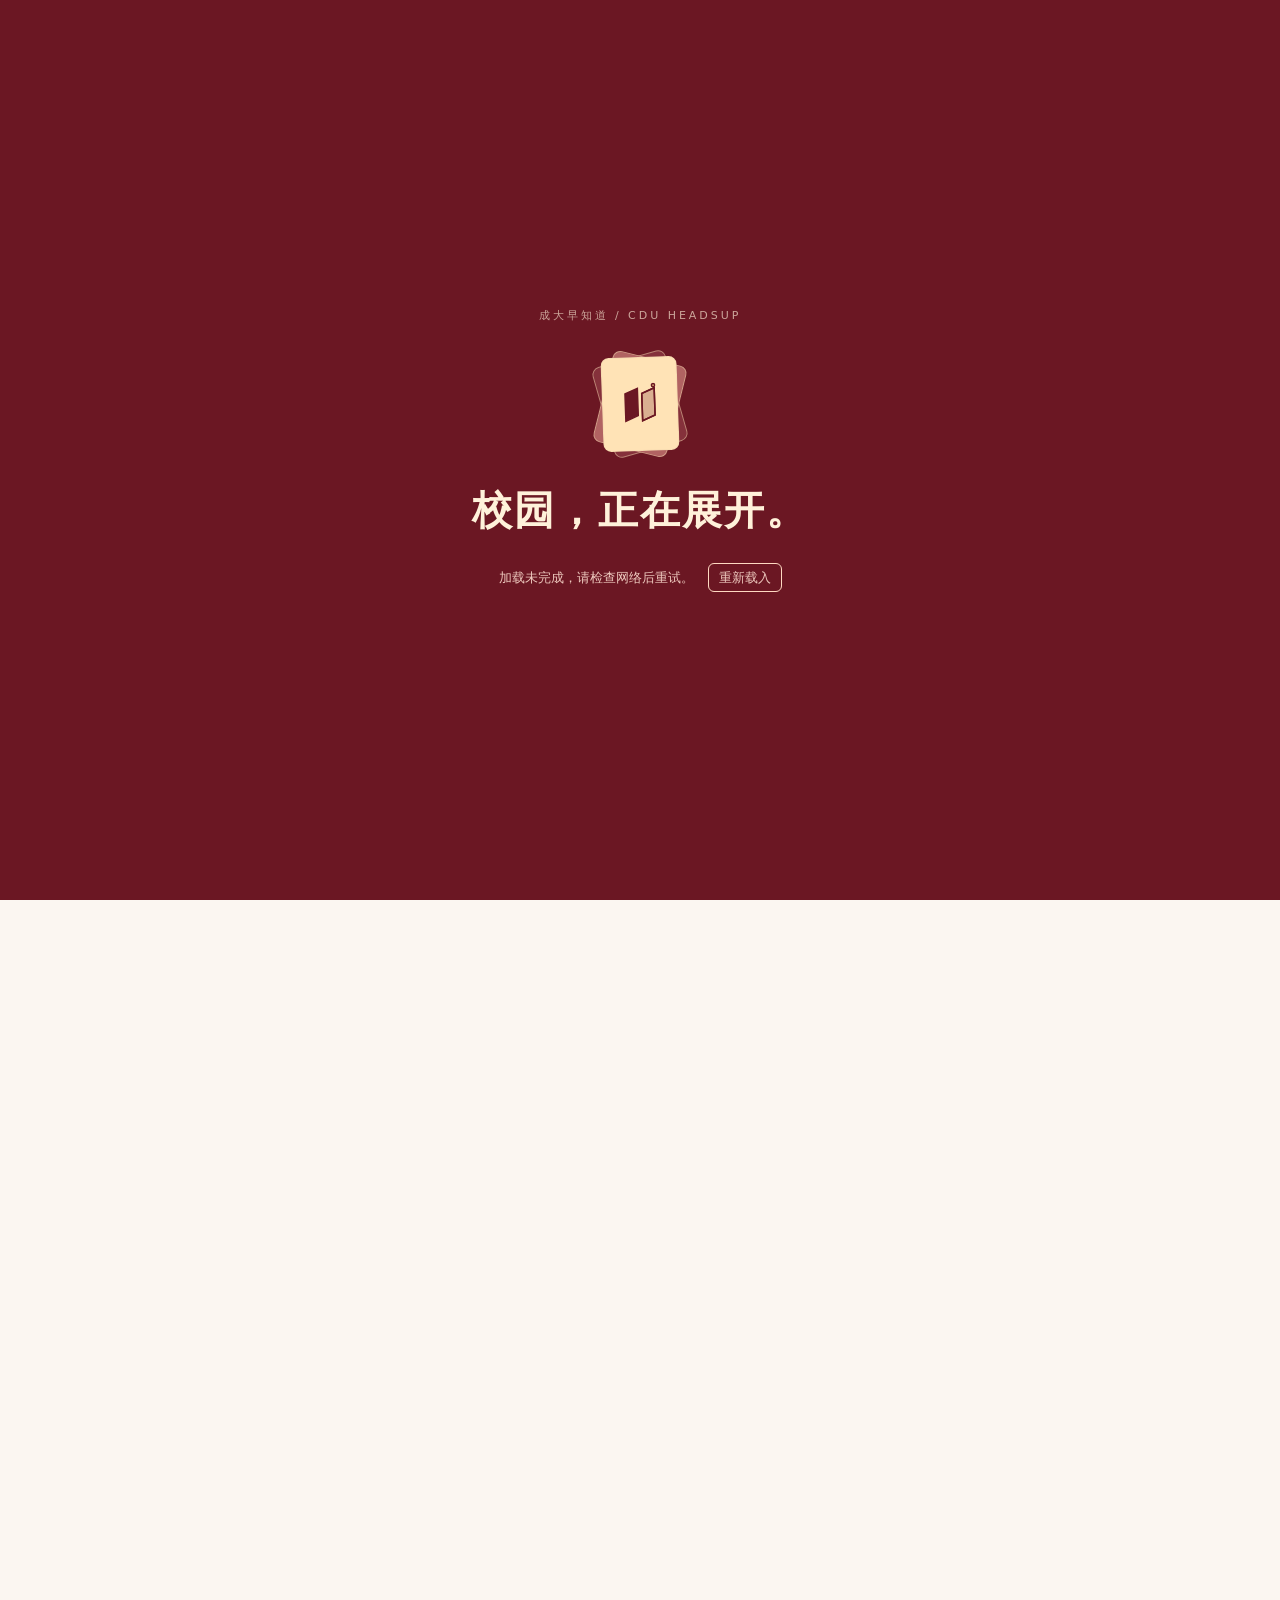
==== index.html @ a1782822 "Publish semantic activity data to official site" ====
<!doctype html>
<html lang="zh-CN"><head><meta charset="utf-8"><meta name="viewport" content="width=device-width,initial-scale=1"><meta name="theme-color" content="#6b1723"><meta name="description" content="成大早知道：查校园活动、看往届变化、找生活指南和常用电话。"><title>成大早知道 · 校园生活与活动指南</title><meta property="og:site_name" content="成大早知道"><meta property="og:title" content="成大早知道 · 校园生活与活动指南"><meta property="og:description" content="活动、日历、生活指南，把校园里的事提前了解。"><meta property="og:type" content="website"><link rel="icon" type="image/png" sizes="64x64" href="assets/favicon-white.png">
 <meta name="cdu-static-revision" content="rev-static-20261028-df2e5ffeb1"><style>
/* 启动与失败状态：数据未就绪时给出可见反馈，不把空白当成“没有内容” */
#boot-status{position:fixed;inset:0;z-index:9999;display:flex;align-items:center;justify-content:center;flex-direction:column;gap:24px;background:#6b1723;color:#fff1da;font:14px/1.5 system-ui,sans-serif;overflow:hidden}
#boot-status[hidden]{display:none}
.is-booting{overflow:hidden}
.is-booting>header,.is-booting>main,.is-booting>footer,.is-booting>.skip{visibility:hidden}
.boot-scene{width:130px;height:110px;position:relative}
.boot-ticket{position:absolute;width:76px;height:94px;left:27px;top:8px;border:1px solid #efd3ab80;border-radius:8px;background:#85313b;transform:rotate(-16deg);animation:boot-float 2s ease-in-out infinite}
.boot-ticket:nth-child(2){transform:rotate(14deg);background:#b16362;animation-delay:-.65s}
.boot-ticket:nth-child(3){transform:rotate(-2deg);background:#ffe3b6;color:#6b1723;display:grid;place-items:center;animation-delay:-1.3s}
.boot-ticket svg{width:42px;height:42px;fill:none;stroke:currentColor;stroke-width:1.4;stroke-linecap:round}
.boot-brand{font:500 11px/1.5 system-ui,sans-serif;letter-spacing:.27em;opacity:.65}
.boot-title{font:600 clamp(26px,5vw,40px)/1.4 Georgia,'Noto Serif SC',serif;letter-spacing:.05em;margin:0}
.boot-message{font-size:13px;color:#edc8bd;min-height:24px;text-align:center;max-width:85vw}
.boot-line{width:94px;height:2px;background:#efc9af30;overflow:hidden}
.boot-line:after{content:'';display:block;width:45%;height:100%;background:#ffe3b6;animation:boot-line 1.3s ease-in-out infinite}
#boot-status.is-leaving{animation:boot-reveal .75s cubic-bezier(.22,1,.36,1) both;pointer-events:none}
body.is-revealing>header,body.is-revealing>main,body.is-revealing>footer{animation:content-reveal .85s cubic-bezier(.22,1,.36,1) both}
#boot-status[data-state=error] .boot-line{display:none}
#boot-status button{margin-left:14px;border:1px solid #ffd9c2;background:transparent;color:inherit;
  border-radius:6px;padding:4px 10px;font:inherit;cursor:pointer}
@keyframes boot-float{50%{translate:0 -8px}}
@keyframes boot-line{from{translate:-110% 0}to{translate:330% 0}}
@keyframes boot-reveal{to{opacity:0}}
@keyframes content-reveal{from{opacity:0;translate:0 12px}to{opacity:1;translate:0 0}}
@media(prefers-reduced-motion:reduce){.boot-ticket,.boot-line:after,body.is-revealing>header,body.is-revealing>main,body.is-revealing>footer{animation:none}#boot-status.is-leaving{animation:none;opacity:0}}
</style><link rel="stylesheet" href="assets/app.css?v=rev-static-20261028-df2e5ffeb1"></head><body class="is-booting"><div id="boot-status" role="status" aria-live="polite"><div class="boot-brand">成大早知道 / CDU HEADSUP</div><div class="boot-scene" aria-hidden="true"><div class="boot-ticket"></div><div class="boot-ticket"></div><div class="boot-ticket"><svg xmlns="http://www.w3.org/2000/svg" viewBox="0 0 40 40"><path d="M6 10 18 5v26L6 36Z" fill="#6b1723"/><path d="m22 10 12-5v26l-12 5Z" fill="#6b1723" fill-opacity=".25"/><path d="m22 10 12-5v26l-12 5Z" stroke="#6b1723" stroke-width="1.5" fill="none"/><circle cx="33" cy="2.5" r="1.5" fill="#dfae76"/></svg></div></div><p class="boot-title">校园，正在展开。</p><div class="boot-line" aria-hidden="true"></div><div class="boot-message">正在准备页面…</div></div><noscript><style>.is-booting{overflow:auto}.is-booting>header,.is-booting>main,.is-booting>footer,.is-booting>.skip{visibility:visible}#boot-status{display:none}</style><p>请启用 JavaScript 以查看校园活动和指南。</p></noscript>
<a href="#results" class="skip">跳到活动结果</a>
<header class="topbar"><div class="shell"><a class="brand" href="#home" aria-label="成大早知道 首页"><svg aria-hidden="true" viewBox="0 0 40 40"><path d="M6 10 18 5v26L6 36Z" fill="#fff0d6"/><path d="m22 10 12-5v26l-12 5Z" fill="#fff0d6" fill-opacity=".25"/><path d="m22 10 12-5v26l-12 5Z" stroke="#fff0d6" stroke-width="1.5" fill="none"/><circle cx="33" cy="2.5" r="1.5" fill="#dfae76"/></svg><span translate="no">成大早知道<small>CDU HEADSUP · 校园生活与活动</small></span></a><nav class="global-nav" aria-label="网站导航"><a href="#home" data-page="home">首页</a><a href="#discover" data-page="query">活动探索</a><a href="#calendar" data-page="calendar">活动日历</a><a href="#guides" data-page="guides">校园指南</a><a href="#about" data-page="about">关于</a></nav></div></header>
<main class="shell"><section id="landing" aria-labelledby="home-title">
  <section class="home-hero">
    <div class="shell hero-layout">
      <div class="hero-copy">
        <h1 id="home-title"><span class="hero-line">在大学里，</span><span class="hero-line">多发现</span><span class="lime-word hero-line">一种可能。</span></h1>
        <div class="hero-actions hero-actions-triple"><a class="home-button" href="#discover">找点想做的事 <svg class="arrow-icon" viewBox="0 0 24 24" fill="none" aria-hidden="true"><path d="M5 19 19 5M5 5h14v14"/></svg></a><a class="home-button" href="#calendar">按月看活动 <svg class="arrow-icon" viewBox="0 0 24 24" fill="none" aria-hidden="true"><rect x="3" y="5" width="18" height="16" rx="2"/><path d="M16 3v4M8 3v4M3 11h18M8 15h2m4 0h2"/></svg></a><a class="home-button" href="#guides">校园指南 <svg class="arrow-icon" viewBox="0 0 24 24" fill="none" aria-hidden="true"><path d="M5 5h6v14H5zM13 5h6v14h-6z"/></svg></a></div>
        <p class="hero-note">比赛、创作、实践。你的大学，不止课表。</p>
      </div>
      <div class="activity-stage" aria-label="精选活动预览">
        <svg class="orbit-art" viewBox="0 0 520 520" fill="none" aria-hidden="true"><circle cx="260" cy="260" r="230"/><ellipse cx="260" cy="260" rx="230" ry="122" transform="rotate(-35 260 260)"/><ellipse cx="260" cy="260" rx="230" ry="122" transform="rotate(35 260 260)"/><path d="M30 260h460M260 30v460"/><circle class="orbit-dot" cx="260" cy="30" r="9"/></svg>
        <div class="stage-word" aria-hidden="true">GO<br>BEYOND.</div>
        <div id="hero-activities" class="hero-activities"></div>
        <div class="stage-controls"><button id="swap-activities" class="swap-activities" type="button">换一批</button><button id="motion-toggle" class="motion-toggle" type="button" aria-pressed="false">暂停动效</button></div><span id="swap-status" class="sr-only" role="status" aria-live="polite"></span>
      </div>
    </div>
  </section>
  <div class="interest-wrap" aria-hidden="true"><div class="interest-band"><div class="interest-track"><div class="interest-group"><span class="interest-unit">去比赛 · 去创作 · 去实践 · 去遇见 ·</span></div><div class="interest-group"><span class="interest-unit">去比赛 · 去创作 · 去实践 · 去遇见 ·</span></div></div></div></div>
  <section class="home-life" aria-labelledby="home-life-title"><div class="shell home-life-grid"><div class="home-life-copy"><p class="home-life-kicker">CAMPUS / GUIDE</p><h2 id="home-life-title">有想做的事，<br><span>也有要办的事。</span></h2><p>从宿舍安全、校园账号到图书借阅，把学生手册里真正用得上的内容拆成简短步骤；电话黄页汇总校级部门和学院咨询号码。</p><a class="home-button" href="#guides">打开校园指南 <span aria-hidden="true">↗</span></a></div><ul class="home-life-cards"><li><a href="#guide/campus-living"><span class="hl-no">01</span><span><strong>宿舍与校园安全</strong><small>入住配置、用电与日常安全</small></span><span class="hl-go" aria-hidden="true">↗</span></a></li><li><a href="#guide/digital-account"><span class="hl-no">02</span><span><strong>激活校园账号</strong><small>统一身份认证与安全登录</small></span><span class="hl-go" aria-hidden="true">↗</span></a></li><li><a href="#guide/library-basics"><span class="hl-no">03</span><span><strong>图书馆怎么用</strong><small>开放时间、入馆和借阅入口</small></span><span class="hl-go" aria-hidden="true">↗</span></a></li><li><a href="#guide/student-affairs"><span class="hl-no">04</span><span><strong>课程与学生事务</strong><small>注册、选课、缓考和成绩问题</small></span><span class="hl-go" aria-hidden="true">↗</span></a></li><li><a href="#services"><span class="hl-no">05</span><span><strong>校园电话黄页</strong><small>校级服务与学院咨询号码</small></span><span class="hl-go" aria-hidden="true">↗</span></a></li></ul></div></section><section class="home-explore shell" aria-labelledby="explore-title">
    <div class="home-section-heading"><h2 id="explore-title">从兴趣，<br>找到入口。</h2><p>挑一个方向，看看校园里发生过什么。</p></div>
    <div class="category-board" id="home-categories"></div>
  </section>
  <section class="home-interlude" aria-label="下一次，换你上场"><div class="shell interlude-layout"><svg class="interlude-star" viewBox="0 0 100 100" aria-hidden="true" fill="none"><path d="M50 4v92M4 50h92M17.5 17.5l65 65m0-65-65 65"/><circle cx="50" cy="50" r="28"/></svg><h2><span>下一次，</span><strong>换你上场。</strong></h2><span class="interlude-rule" aria-hidden="true"></span></div></section>
  <section class="home-picks shell" aria-labelledby="picks-title"><div class="home-section-heading"><h2 id="picks-title">先看这几项。</h2><a href="#discover" class="quiet-link">全部精选 <svg class="arrow-icon" viewBox="0 0 24 24" fill="none" aria-hidden="true"><path d="M5 19 19 5M5 5h14v14"/></svg></a></div><div id="home-picks" class="home-pick-list"></div></section>
  <section class="home-history"><div class="shell history-layout"><div><h2>想参加之前，<br><span>先看看往届。</span></h2><a class="home-button" href="#compare">打开往届对比 <svg class="arrow-icon" viewBox="0 0 24 24" fill="none" aria-hidden="true"><path d="M5 19 19 5M5 5h14v14"/></svg></a></div><div class="history-preview"><div class="history-years"><span>2021</span><svg viewBox="0 0 100 24" fill="none" aria-hidden="true"><path pathLength="1" d="M0 12h96m-10-9 10 9-10 9"/></svg><span>2026</span></div><p>同一个活动，历届通知。<br>时间、条件、作品要求，放在一起看。</p><p class="history-caution">历史供参考，当届安排回到原文确认。</p></div></div></section>
  <section class="home-end shell"><h2>把下一次尝试，<br>放进大学生活。</h2><a class="round-link" href="#discover" aria-label="进入活动查询"><svg viewBox="0 0 48 48" fill="none" aria-hidden="true"><path d="M12 36 36 12M12 12h24v24"/></svg></a></section>
</section>
<section id="query-page" class="query-page" hidden><header class="intro query-heading editorial-heading"><div class="editorial-heading-copy"><p class="editorial-kicker">CDU HEADSUP / DISCOVER</p><h1 id="query-heading-title">活动探索</h1><p class="editorial-deck">从月份、类型和学院开始，找到想参与的事。</p><a href="#about">资料说明 <span aria-hidden="true">↗</span></a></div><div class="page-art art-explore" aria-hidden="true"><i class="art-orbit orbit-one"></i><i class="art-orbit orbit-two"></i><span class="art-backword">GO</span><div class="art-ticket ticket-one"><small>01 / 试试看</small><b>比赛</b></div><div class="art-ticket ticket-two"><small>02 / 去体验</small><b>实践</b></div><div class="art-ticket ticket-three"><small>03 / 来相遇</small><b>社团</b></div><i class="art-dot"></i></div></header>
<nav id="views" class="navigation" aria-label="浏览内容"><a href="#discover" data-view="discover">精选活动</a><a href="#all" data-view="all">全部活动</a><a href="#registration" data-view="registration">当前报名</a><a href="#compare" data-view="compare">往届对比</a></nav>
<div class="workspace explore-workspace">
<section class="explore-controls" aria-label="查找活动"><div class="college-preference"><label for="my-college">我的学院</label><select id="my-college" aria-describedby="college-hint"><option value="any">先看看全部学院</option></select><p id="college-hint"></p></div>
<label class="sr-only" for="query">搜索活动、兴趣或参与要求</label><div class="searchbox"><svg viewBox="0 0 24 24" fill="none" stroke-width="1.8" aria-hidden="true"><circle cx="10.5" cy="10.5" r="6.5"/><path d="m15.5 15.5 5 5"/></svg><input type="search" id="query" name="q" autocomplete="off" placeholder="搜索活动、兴趣或参与要求…"><button type="button" id="clear-query" hidden>清空搜索</button></div>

<div class="explore-filterbar"><details class="quick-filter-panel" id="month-panel"><summary>月份 <span id="month-selection">全年</span></summary><div class="quick-filter-body"><div class="month-heading"><h2>月份</h2><label for="month_basis" class="timing-choice">按<select id="month_basis" aria-label="月份依据" aria-describedby="month-help"><option value="seasonal">往年参与月份</option><option value="event">举办月份</option><option value="deadline">报名 / 提交截止月份</option></select></label></div>
<div id="month-tabs" class="month-tabs" role="group" aria-label="选择月份"></div>
<p id="month-help" class="month-help"></p></div></details><details class="quick-filter-panel" id="type-panel"><summary>活动类型 <span id="type-selection">全部类型</span></summary><div class="quick-filter-body"><div class="type-heading"><h2>活动类型</h2><span>可多选</span></div>
<div id="category-tabs" class="category-tabs" role="group" aria-label="选择活动类型"></div>
</div></details></div><div class="filter-toolbar"><details class="filter-panel" id="filters"><summary>更多筛选</summary><div class="filter-body"><div class="filter-group"><label for="level">级别 / 范围</label><select id="level" name="level"><option value="">全部范围</option></select></div><div class="filter-group"><label for="college">公告相关学院</label><select id="college" name="college"><option value="">全部学院</option></select></div><div class="filter-group"><label for="year">年份</label><select id="year" name="year"><option value="">全部年份</option><option value="2026">2026 年</option><option value="2025">2025 年</option><option value="unknown">年份未明确</option></select></div><div class="filter-group"><label for="phase">时间状态</label><select id="phase" name="phase"><option value="">全部状态</option><option value="today">今日截止</option><option value="before_deadline">所列截止前</option><option value="deadline_passed">截止已过，后续待核实</option><option value="scheduled">通知所列活动期</option><option value="upcoming">活动日期未到</option><option value="past">所列日期已过</option><option value="unknown">时间或版本待核实</option></select><p class="sr-only" id="time-help">按北京时间与通知日期计算，不代表实时开放情况。</p></div><details class="sidebar-note"><summary>标签怎样确定？</summary><p>级别依据标题或已核验通知；全国赛事的校内、省级选拔可同时检索。未明确的标为待核实。</p><p id="college-policy"></p><p id="year-policy"></p><p>活动类型可多选；月份、学院等条件组合筛选，日期不明的记录可选“日期待补”。</p></details></div></details><button class="text-button" type="button" id="reset">清除全部</button></div>

</section>
<section class="results" id="results" aria-labelledby="result-title"><div id="active-tags" class="active-tags" aria-label="已选筛选条件"></div><div class="result-heading"><h2 id="result-title">精选活动</h2><span id="count" class="count" role="status" aria-live="polite"></span></div><p id="view-description" class="sr-only"></p><div id="catalog-list" class="catalog-list"></div></section></div>

</section><section id="calendar-page" class="calendar-page" aria-labelledby="calendar-title" hidden>
 <header class="calendar-heading editorial-heading"><div class="editorial-heading-copy"><p class="editorial-kicker">CDU HEADSUP / CALENDAR</p><h1 id="calendar-title">十月，可以做什么？</h1><p id="calendar-intro">从历年公告，找这个月份值得提前准备的事。</p><button type="button" id="calendar-mode" class="calendar-button">查看具体日期 <span aria-hidden="true">↗</span></button></div><div class="page-art art-calendar" aria-hidden="true"><i class="art-orbit orbit-one"></i><i class="art-orbit orbit-two"></i><span class="art-backword">OCT</span><div class="mini-calendar"><div class="mini-calendar-top"><span>OCTOBER</span><b>10</b></div><div class="mini-calendar-grid"></div></div><i class="art-dot"></i></div></header>
 <div class="calendar-node-controls"><div class="calendar-segments" role="group" aria-label="日期节点"><button type="button" data-calendar-kind="all" aria-pressed="true">全部节点</button><button type="button" data-calendar-kind="deadline" aria-pressed="false">只看截止</button><button type="button" data-calendar-kind="event" aria-pressed="false">只看开始 / 结束</button></div><p id="calendar-kind-help" role="status">同时显示报名截止、作品提交截止和活动起止日。</p></div>
 <details class="calendar-filter-disclosure"><summary id="calendar-filter-label">筛选活动</summary><div class="calendar-filters" aria-label="日历筛选">
  <label class="calendar-field"><span>活动类型</span><select id="calendar-category"><option value="">全部类型</option></select></label>
  <label class="calendar-field"><span>相关学院</span><select id="calendar-college"><option value="">全部学院</option></select></label>
  <label class="calendar-featured"><input type="checkbox" id="calendar-featured">只看精选</label>
 </div></details>
 <div class="calendar-month-heading"><div class="calendar-month-controls"><button type="button" id="calendar-prev" class="calendar-arrow" aria-label="上个月"><svg viewBox="0 0 24 24" aria-hidden="true"><path d="m14 6-6 6 6 6"/></svg></button><h2 id="calendar-month-title" aria-live="polite"></h2><button type="button" id="calendar-next" class="calendar-arrow" aria-label="下个月"><svg viewBox="0 0 24 24" aria-hidden="true"><path d="m10 6 6 6-6 6"/></svg></button></div><div class="calendar-date-tools"><button type="button" id="calendar-today" class="calendar-button">本月</button><label class="calendar-year-label">年份 <select id="calendar-year" aria-label="日历年份"></select></label></div></div>
 <div id="calendar-months" class="calendar-months" role="group" aria-label="选择月份"></div>
 <div class="calendar-summary"><p id="calendar-month-count" role="status"></p><button type="button" id="calendar-show-list" class="calendar-reset" aria-expanded="false">本月清单</button><div class="calendar-legend"><span class="calendar-legend-deadline">报名 / 提交截止</span><span class="calendar-legend-event">活动开始 / 结束</span></div></div>
 <section id="calendar-seasonal" aria-label="历年这个月份的活动"><div id="calendar-seasonal-list" class="calendar-seasonal-list"></div></section>
 <div class="calendar-layout"><div class="calendar-board"><div class="calendar-weekdays" aria-hidden="true"><span>周一</span><span>周二</span><span>周三</span><span>周四</span><span>周五</span><span>周六</span><span>周日</span></div><div id="calendar-grid" class="calendar-grid" role="group" aria-label="日历日期"></div></div>
  <section class="calendar-agenda" aria-labelledby="calendar-agenda-title"><div class="calendar-agenda-heading"><h2 id="calendar-agenda-title">本月安排</h2><button type="button" id="calendar-hide-list" class="calendar-reset">收起</button><button type="button" id="calendar-clear-day" class="calendar-reset" hidden>查看整月</button></div><div id="calendar-agenda" aria-live="polite"></div></section>
 </div>
 <p class="calendar-footnote">日历只使用原文明示的完整日期；公告发布日期不作为活动时间。历史安排不代表今年仍按相同时间举办。</p>
 <a href="?month=unknown#all" class="calendar-undated" id="calendar-undated">查看尚无明确活动日期的通知</a>
</section>
<section class="about-page" id="about" aria-labelledby="about-title" hidden><header class="about-heading editorial-heading"><div class="editorial-heading-copy"><p class="editorial-kicker">CDU HEADSUP / ABOUT</p><h1 id="about-title">从一位新生的<br>好奇开始。</h1><p class="editorial-deck">一点好奇，慢慢长成一份校园生活指南。</p></div><div class="page-art art-about" aria-hidden="true"><i class="art-orbit orbit-one"></i><i class="art-orbit orbit-two"></i><span class="art-backword">CDU</span><div class="about-paper paper-one"><small>FIELD NOTES</small><b>校园<br>片段</b></div><div class="about-paper paper-two"><small>VOL. 01</small><b>从这里<br>开始</b></div><i class="art-dot"></i></div></header><p class="about-lead">把分散的校园活动整理在一起，让下一次尝试更容易被看见。</p><div class="about-sections about-manuscript"><section><h2>这是怎样一个项目？</h2><div class="about-story-body"><p>这是由作者自主整理并开发的校园信息汇总查询项目，目前包含<strong id="about-count">459</strong> 条活动及资料记录、<strong id="about-guide-count">7</strong> 篇校园指南，覆盖2021-2026年的大部分活动、通知、招募、竞赛等。</p></div></section><section><h2>怎么使用？</h2><div class="about-story-body"><p>在“活动探索”中，可以选择学院、时间、类型，筛选后查找活动信息，在详情中可查询详细信息，跳转到学校/学院官网的对应页面。也可查看往届对比，找到不同年份的新变化和共性。</p><p>在“活动日历”中，可以按照日期直观查看每天的活动开展情况，也提供了筛选功能。此板块仍在完善，后续可能会更新展现方式。</p><p>在“校园指南”中，可以查找学习生活相关的教程和方法，解决一些需要经验处理的问题。此板块仍在大量收集内容，尽可能涵盖衣食住行等各个方面。在电话黄页中，提供了学校各个机构的联系方式。</p></div></section><section><h2>资料可信到什么程度？</h2><div class="about-story-body"><p>活动和资料记录全部来源于学校和学院官网，经AI提取内容、信息脱敏、格式处理后展现，后续会覆盖微信公众号等更多权威消息来源。可能会有标注不清和错乱，请务必在提供的学校官网跳转链接中比对查询。</p><p>校园指南文章取材于报考指南、新生手册、学校官方社交媒体、学校群内文档等，来源较为多样。所有内容均经过了细致的人工审核，但会不断细化补充，力求实用和完整。</p></div></section><section><h2>作者的话</h2><div class="about-story-body"><p>这是我第一次尝试以产品经理的视角完成一个项目。我需要思考核心需求、展开产品逻辑、打磨技术细节、规划展示推广。这对初出茅庐又单打独斗的我难度不可谓不小。</p><p>不得不感谢GPT 6.1 Sol，他是承担了网站开发的主力模型。无论是开发体验，设计审美，技术实力，都很令人满意。当然Plus额度还是紧俏，后期引入了deepseek-v4.1-flash-1017做后端开发，Qwen-3.8-flash做数据整理。作为一个对编程一窍不通的人，一些审计和优化的工作基本都由他们互相纠错。</p><p>目前网站整体部署在GitHub Pages，作者正在攒钱买域名和服务器，以后会更加正式。</p><p>感谢所有参与内测的朋友：@Mcdull @Joyce</p><p>在使用体验和信息勘误方面，欢迎联系作者，我们会尽快优化。如有建设性意见，会有对应激励。</p><p>欢迎有想法创意的你参与进来，可以在下方的邮箱联系作者，相信我们可以一起做些有趣的内容。</p><p>最后，祝用得开心，希望对你有所帮助！</p></div></section><span id="coverage" hidden></span></div><section class="connect-section" aria-labelledby="connect-title"><h2 id="connect-title">关注与联系</h2><div class="contact-icons"><a href="https://space.bilibili.com/503844297" target="_blank" rel="noopener noreferrer" aria-label="打开B站主页"><svg viewBox="0 0 24 24" aria-hidden="true"><rect x="3" y="6" width="18" height="15" rx="4"/><path d="m7 2 3 4m7-4-3 4M8 11v4m8-4v4m-7 3h6"/></svg><span>B站</span></a><a href="https://github.com/alexjiang233" target="_blank" rel="noopener noreferrer" aria-label="打开GitHub主页"><svg viewBox="0 0 24 24" aria-hidden="true"><path d="M9 21v-4c-4 1-4-2-5-2m11 6v-4c0-1-.3-1.7-1-2 3-.4 5-1.6 5-5 0-1-.4-2-1-2.7.2-.8.2-2-.3-2.8-1.6 0-3 1-3 1a12 12 0 0 0-5.4 0s-1.4-1-3-1C5.8 5.3 5.8 6.5 6 7.3 5.4 8 5 9 5 10c0 3.4 2 4.6 5 5-.7.3-1 1-1 2"/></svg><span>GitHub</span></a><button type="button" data-copy="撞上树桩的猪-杂谈随笔" data-copy-label="公众号名称" aria-label="复制公众号名称：撞上树桩的猪-杂谈随笔" title="复制公众号名称"><svg viewBox="0 0 24 24" aria-hidden="true"><path d="M13 15c-1 .6-2.3 1-3.7 1L5 18l.8-3.5C3.5 13.2 2 11.4 2 9c0-3.3 3.6-6 8-6s8 2.7 8 6"/><path d="M22 14c0 2-1 3.5-2.7 4.4L20 21l-3.5-1.3H16c-3.3 0-6-2.5-6-5.7s2.7-5 6-5 6 2.2 6 5Z"/><path d="M7 8h.01M12 8h.01M14 13h.01M18 13h.01"/></svg><span>公众号</span></button><button type="button" data-copy="2906725610@qq.com" data-copy-label="邮箱地址" aria-label="复制邮箱地址：2906725610@qq.com" title="复制邮箱地址"><svg viewBox="0 0 24 24" aria-hidden="true"><rect x="2" y="4" width="20" height="16" rx="3"/><path d="m3 6 9 7 9-7"/></svg><span>反馈 / 加入我们</span></button></div><p class="contact-address">公众号：撞上树桩的猪-杂谈随笔 <span>·</span> 邮箱：<button class="address-copy" type="button" data-copy="2906725610@qq.com" data-copy-label="邮箱地址" aria-label="复制邮箱 2906725610@qq.com">2906725610@qq.com</button></p><p id="copy-status" class="copy-status" role="status" aria-live="polite"></p></section><a class="about-updates-link" href="assets/updates.html"><span class="updates-link-mark" aria-hidden="true"><i></i><i></i><i></i></span><span class="updates-link-copy"><small>RELEASE NOTES</small><strong>更新日志</strong><span>从第一版开始，每一步都记在这里。</span></span><span class="updates-link-meta">v8.0.2</span></a><div class="about-actions"><a class="home-button" href="#discover">开始查活动 <svg class="arrow-icon" viewBox="0 0 24 24" fill="none" aria-hidden="true"><path d="M5 19 19 5M5 5h14v14"/></svg></a><a class="quiet-link" href="https://github.com/alexjiang233/cdu-headsup" target="_blank" rel="noopener noreferrer">项目仓库 <svg class="arrow-icon" viewBox="0 0 24 24" fill="none" aria-hidden="true"><path d="M5 19 19 5M5 5h14v14"/></svg></a></div></section>
<section id="guides-page" class="life-page" aria-labelledby="guides-heading" hidden>
 <header class="editorial-heading guide-heading">
  <div class="editorial-heading-copy">
   <p class="editorial-kicker">CDU HEADSUP / GUIDE</p>
   <h1 id="guides-heading">校园指南</h1>
   <p class="editorial-deck">上网、跑步、选课、借书。遇到校园里的小问题，来这里找步骤。</p>
  </div>
  <div class="page-art art-guide" aria-hidden="true">
   <i class="art-orbit orbit-one"></i><i class="art-orbit orbit-two"></i>
   <span class="art-backword">HOW</span>
   <div class="guide-art-card card-net"><small>01 / 上网</small><b>连上</b></div>
   <div class="guide-art-card card-run"><small>02 / 运动</small><b>跑起来</b></div>
   <div class="guide-art-card card-club"><small>03 / 社团</small><b>加入</b></div>
   <i class="art-dot"></i>
  </div>
 </header>
 <nav class="life-switch" aria-label="校园指南栏目"><a href="#guides" data-life-tab="guides">操作指南</a><a href="#services" data-life-tab="services">校园查询 · 电话黄页</a></nav>
 <div id="guide-index">
  <h2 class="life-subhead">从第一步开始</h2>
  <p class="life-sublead">从上网、校园跑到选课与借书，找到入口，照着步骤办。</p>
  <div class="life-toolbar"><div id="guide-filters" class="life-chips" role="group" aria-label="指南类别"></div><label class="life-search"><span class="sr-only">搜索校园指南</span><input id="guide-search" type="search" placeholder="想解决什么问题？" autocomplete="off"><span aria-hidden="true">↗</span></label></div>
  <p id="guide-count" class="life-count" role="status" aria-live="polite"></p><div id="guide-grid" class="guide-grid"></div>
  <div class="life-note"><span aria-hidden="true">↳</span><p>先把手边的资料变成好用的步骤。教程来自已收集的操作说明；账号规则、跑步要求与系统界面，请结合当前学校通知使用。</p></div>
 </div>
 <article id="guide-article" hidden></article>
<section id="services-page" class="life-subpage" aria-labelledby="services-heading" hidden>
 <h2 id="services-heading" class="life-subhead">校园电话黄页</h2>
 <p class="life-sublead">按学校部门、学院和校外服务分类。点号码拨打，复制备用。</p>
 <div class="life-toolbar"><div id="service-filters" class="life-chips" role="group" aria-label="电话与校园服务类别"></div><label class="life-search"><span class="sr-only">搜索电话或校园服务</span><input id="service-search" type="search" placeholder="搜学院、宿舍、网络、资助…" autocomplete="off"><span aria-hidden="true">↗</span></label></div>
 <p id="service-count" class="life-count" role="status" aria-live="polite"></p><div id="service-grid" class="service-grid"></div>
 <p id="life-copy-status" class="sr-only" role="status" aria-live="polite"></p>
</section>
</section>

</main><footer class="footer"><div class="shell"><span>特别提醒：本网站不对消息真实性和准确性负责，请仔细核查，这是大学生应有的能力和素养。</span><span class="footer-versions"><span id="checked-date">数据库版本：2026.10.28</span><span class="site-version">网站版本：v8.0.2</span></span></div></footer>





<script src="assets/api.js?v=rev-static-20261028-df2e5ffeb1"></script>
<script>
(function(){
  var status=document.getElementById('boot-status');
  var content=Array.from(document.querySelectorAll('body>header,body>main,body>footer'));
  content.forEach(function(node){node.inert=true});
  function say(text,state){
    if(!status)return;
    status.hidden=false;status.dataset.state=state||'loading';
    var message=status.querySelector('.boot-message');message.replaceChildren(document.createTextNode(text));
    if(state==='error'){
      var retry=document.createElement('button');retry.type='button';retry.textContent='重新载入';
      retry.addEventListener('click',function(){location.reload()});
      message.append(retry);
    }
  }
  say('正在载入校园活动数据…');
  var slow=setTimeout(function(){say('网络有点慢，仍在加载…')},10000);
  Promise.resolve().then(function(){if(!window.CduApi)throw new Error('页面脚本未能下载');return window.CduApi.boot()}).then(function(){
    return window.CduApi.loadScripts(["assets/core.js?v=rev-static-20261028-df2e5ffeb1", "assets/calendar-core.js?v=rev-static-20261028-df2e5ffeb1", "assets/page.js?v=rev-static-20261028-df2e5ffeb1", "assets/catalog-ui.js?v=rev-static-20261028-df2e5ffeb1", "assets/calendar-ui.js?v=rev-static-20261028-df2e5ffeb1", "assets/life.js?v=rev-static-20261028-df2e5ffeb1", "assets/explore.js?v=rev-static-20261028-df2e5ffeb1"]);
  }).then(function(){
    return window.CduInitialViewReady;
  }).then(function(){
    clearTimeout(slow);
    requestAnimationFrame(function(){requestAnimationFrame(function(){
      document.body.classList.remove('is-booting');document.body.classList.add('is-revealing');content.forEach(function(node){node.inert=false});
      setTimeout(function(){document.body.classList.remove('is-revealing')},900);
      if(status){status.classList.add('is-leaving');setTimeout(function(){status.hidden=true},matchMedia('(prefers-reduced-motion:reduce)').matches?0:750)}
    })});
  }).catch(function(error){
    clearTimeout(slow);
    console.error(error);
    say('加载未完成，请检查网络后重试。','error');
  });
})();
</script>
</body></html>
---- assets/app.css ----
@layer baseline {

:root{--ink:#4a101b;--muted:#79585b;--paper:#f3f6f2;--surface:#fff;--green:#8d2430;--line:#dce5dc;--wash:#e7efe8;--amber:#80501e;--amber-wash:#fbf0dd;--focus:#bb7437;--radius:12px;--space:8px}*{box-sizing:border-box}html{color-scheme:light;scroll-behavior:smooth;scroll-padding-top:100px}body{margin:0;background:var(--paper);color:var(--ink);font:16px/1.7,"Microsoft YaHei","PingFang SC","Noto Sans CJK SC",sans-serif}button,input,select{font:inherit}button,a,input,select,summary{touch-action:manipulation;-webkit-tap-highlight-color:#f4e5e0}button{cursor:pointer}a{color:var(--green);text-underline-offset:4px}button:focus-visible,a:focus-visible,input:focus-visible,select:focus-visible,summary:focus-visible{outline:3px solid var(--focus);outline-offset:4px}::selection{background:#f4e5e0;color:#4a101b}input{caret-color:var(--green)}[hidden]{display:none!important}button:disabled{opacity:.5;cursor:default}.shell{max-width:1280px;margin:auto;padding-inline:40px}.skip{position:fixed;left:16px;top:-100px;background:white;z-index:50;padding:12px}.skip:focus{top:12px}.topbar{background:var(--surface);border-bottom:1px solid var(--line)}.topbar .shell{min-height:84px;display:flex;align-items:center;justify-content:space-between;gap:20px}.brand{display:flex;align-items:center;gap:14px;color:var(--ink);text-decoration:none;font-weight:750;line-height:1.3}.brand svg{width:38px;height:38px;stroke:var(--green);flex:none}.brand small{display:block;color:var(--muted);font-size:12px;font-weight:400;margin-top:6px;letter-spacing:.02em}.toplink{font-size:14px;white-space:nowrap}.intro{display:grid;grid-template-columns:minmax(0,1fr) 280px;gap:40px;padding-block:42px 30px;align-items:end}.intro h1{font-size:36px;line-height:1.4;letter-spacing:-.025em;margin:0 0 14px;text-wrap:balance}.intro p{font-size:15px;max-width:64ch;color:var(--muted);margin:0}.intro-aside{border-left:1px solid var(--line);padding-left:24px}.intro-aside strong{display:block;font-size:15px;margin-bottom:8px}.intro-aside p{font-size:13px}.navigation{display:flex;gap:32px;border-bottom:1px solid var(--line);margin-bottom:32px}.navigation a{padding:14px 0;color:var(--muted);font-weight:600;text-decoration:none;border-bottom:3px solid transparent;white-space:nowrap}.navigation a[aria-current=page]{color:var(--green);border-color:var(--green)}.navigation a:hover{color:var(--green)}.workspace{display:grid;grid-template-columns:232px minmax(0,1fr);gap:36px;align-items:start}.filter-panel{position:sticky;top:20px}.filter-panel>summary{display:none}.filter-title{display:flex;align-items:center;justify-content:space-between;margin-bottom:20px}.filter-title h2{font-size:16px;margin:0}.text-button{border:0;padding:4px 0;background:transparent;color:var(--green);font-size:13px;text-decoration:underline;text-underline-offset:4px}.text-button:hover{color:#360a12}.filter-group{margin:0 0 20px;padding:0;border:0;min-width:0}.filter-group label{font-weight:650;font-size:14px;display:block;margin-bottom:8px}.filter-group select{display:block;width:100%;min-height:44px;padding:10px 30px 10px 12px;border:1px solid #eedbd8;border-radius:8px;background:white;color:var(--ink);font-size:14px}.filter-help{font-size:12px;line-height:1.8;color:var(--muted);margin:8px 0 0}.sidebar-note{font-size:12px;color:var(--muted);padding-top:16px;border-top:1px solid var(--line)}.sidebar-note summary{font-weight:600;cursor:pointer}.sidebar-note p{margin:8px 0}.results{min-width:0}.searchbox{display:flex;align-items:center;gap:12px;background:white;border:1px solid #efd9d4;border-radius:var(--radius);padding:0 16px;min-height:58px}.searchbox:focus-within{border-color:var(--green);outline:2px solid #eed6d2;outline-offset:2px}.searchbox svg{width:20px;height:20px;stroke:var(--muted);flex:none}.searchbox input{min-width:0;flex:1;width:100%;background:transparent;border:0;outline:none;padding:16px 0;font-size:16px;color:var(--ink)}.searchbox input:focus-visible{outline:none}.searchbox input::placeholder{color:#8e6b70}.searchbox button{font-size:13px;color:var(--green);background:none;border:0;min-height:44px;padding-inline:8px}.active-tags{display:flex;gap:8px;flex-wrap:wrap;padding-block:16px;min-height:24px}.filter-tag{border:1px solid #efd9d4;border-radius:20px;background:var(--wash);color:var(--green);padding:6px 12px;font-size:13px;min-height:36px}.filter-tag:hover{background:#f3dfda}.filter-tag span{margin-left:8px}.result-heading{display:flex;align-items:baseline;gap:16px;justify-content:space-between;margin:4px 0 18px}.result-heading h2{font-size:23px;margin:0;text-wrap:balance}.count{font-size:13px;color:var(--muted);white-space:nowrap}.view-description{font-size:13px;color:var(--muted);margin:0 0 20px;max-width:74ch}.catalog-list{display:flex;flex-direction:column;gap:16px}.entry{background:white;border:1px solid var(--line);border-radius:var(--radius);padding:24px;min-width:0}.entry:hover{border-color:#efd9d4}.entry-top{display:flex;align-items:center;gap:8px;justify-content:space-between;margin-bottom:10px}.entry-category{display:flex;align-items:center;gap:8px;font-size:13px;color:var(--green);font-weight:650}.entry-category svg{width:18px;height:18px;stroke:currentColor}.phase{font-size:12px;line-height:1.5;border-radius:5px;padding:4px 8px;background:#eff3ef;color:#79585b;white-space:nowrap}.phase.active{background:#f8ebe7;color:#7d1d2a}.phase.warning{background:var(--amber-wash);color:var(--amber)}.entry h3{font-size:21px;line-height:1.5;margin:0 0 10px;font-weight:700;text-wrap:balance}.entry-summary{font-size:14px;line-height:1.9;color:var(--muted);margin:0 0 14px;max-width:70ch}.entry-meta{display:flex;flex-wrap:wrap;align-items:center;gap:6px 16px;margin-bottom:16px}.meta-tag{background:none;padding:0;border:0;color:#79585b;font-size:13px;text-align:left;min-height:28px}.meta-tag:hover{text-decoration:underline;text-underline-offset:4px}.entry-date{display:flex;gap:12px;align-items:baseline;margin:0 0 16px;font-size:14px;font-variant-numeric:tabular-nums}.entry-date span{color:var(--muted);font-size:12px;flex:none}.entry-date strong{font-weight:650}.entry-details{border-top:1px solid var(--line);padding-top:14px}.entry-details>summary{font-size:14px;color:var(--green);font-weight:600;cursor:pointer;min-height:30px}.detail-content{padding-top:16px;font-size:14px;color:var(--ink);line-height:1.9;overflow-wrap:anywhere}.detail-content h4{font-size:14px;margin:22px 0 8px}.detail-content h4:first-child{margin-top:0}.detail-content p{margin:8px 0;max-width:72ch}.detail-content ul{padding-left:20px}.detail-content li{margin-bottom:8px}.source-link{display:inline-block;margin:10px 16px 4px 0;font-size:13px}.proof-note{font-size:12px!important;color:var(--muted)}.proof-year{border-top:1px solid var(--line);margin-top:14px;padding-top:12px}.proof-year summary{cursor:pointer;font-weight:600;font-size:14px;min-height:30px}.proof-field{border-bottom:1px solid var(--line);padding:12px 0}.proof-field strong{display:block;font-size:13px}.proof-field blockquote{margin:8px 0;padding:8px 12px;border-left:1px solid #efd9d4;background:#f5f8f4;font-size:13px}.proof-field small{display:block;color:var(--muted);font-size:12px}.compare-strip{display:grid;grid-template-columns:1fr 1fr;gap:24px;padding-block:4px 18px;font-size:13px}.compare-strip>div+div{border-left:1px solid var(--line);padding-left:24px}.compare-strip strong{display:block;margin-bottom:8px;font-size:15px}.compare-strip p{margin:4px 0;color:var(--muted);font-variant-numeric:tabular-nums}.compare-strip mark{background:#f8ebe7;color:var(--green);padding:2px 5px;border-radius:3px}.empty{background:white;border:1px dashed #eed6d2;border-radius:12px;padding:48px 24px;text-align:center}.empty h3{font-size:20px;margin:0 0 10px}.empty p{font-size:14px;color:var(--muted);margin:0 0 20px}.primary-button{border:1px solid var(--green);background:var(--green);color:white;padding:10px 18px;border-radius:8px;min-height:44px;font-size:14px}.primary-button:hover{background:#400b14}.bottom-note{font-size:12px;color:var(--muted);padding:24px 0}.about{margin-top:40px;padding-top:24px;border-top:1px solid var(--line);font-size:13px;color:var(--muted)}.about summary{cursor:pointer;font-weight:600;color:var(--green)}.about p{max-width:80ch}.footer{margin-top:36px;padding-block:24px 36px;font-size:12px;color:var(--muted);border-top:1px solid var(--line)}.footer .shell{display:flex;justify-content:space-between;gap:20px}.sr-only{position:absolute;width:1px;height:1px;padding:0;margin:-1px;overflow:hidden;clip:rect(0,0,0,0);white-space:nowrap;border:0}@media(max-width:940px){.shell{padding-inline:24px}.workspace{grid-template-columns:205px minmax(0,1fr);gap:24px}.intro{grid-template-columns:1fr 230px;gap:24px}.intro h1{font-size:30px}}@media(max-width:700px){.shell{padding-inline:20px}.topbar .shell{min-height:76px}.brand{font-size:14px;gap:10px}.brand svg{width:30px;height:30px}.toplink{font-size:12px}.intro{display:block;padding-block:28px 24px}.intro h1{font-size:27px;letter-spacing:-.02em}.intro-aside{display:none}.navigation{gap:24px;margin-bottom:20px;font-size:14px}.navigation a{padding-block:12px}.workspace{display:block}.filter-panel{position:static;margin-bottom:18px;background:#eaf0e8;border-radius:10px;padding:12px 16px}.filter-panel>summary{display:list-item;font-weight:600;font-size:14px;cursor:pointer;min-height:24px}.filter-body{padding-top:16px;display:grid;grid-template-columns:1fr 1fr;gap:0 16px}.filter-title,.sidebar-note{grid-column:1/-1}.filter-title{margin-bottom:14px}.filter-group{margin-bottom:16px}.filter-help{font-size:12px}.filter-group select{font-size:16px}.entry{padding:20px 18px}.entry h3{font-size:19px}.entry-summary{font-size:14px}.entry-top{align-items:start}.phase{font-size:11px;max-width:130px;white-space:normal;text-align:right}.result-heading h2{font-size:21px}.result-heading{gap:8px}.count{font-size:12px}.searchbox{min-height:52px}.searchbox input{padding-block:12px}.active-tags:empty{padding-block:10px}.compare-strip{grid-template-columns:1fr;gap:12px}.compare-strip>div+div{border-left:0;border-top:1px solid var(--line);padding:12px 0 0}.footer .shell{display:block}.footer span{display:block;margin-bottom:8px}.meta-tag,.filter-tag{min-height:44px}.entry-date{flex-wrap:wrap;gap:2px 10px}.about{margin-top:20px}}@media(prefers-reduced-motion:reduce){html{scroll-behavior:auto}}

/* Canonical palette tokens used by the shared public pages. */
:root{--ink:#48232a;--muted:#79575b;--paper:#fbf6f1;--surface:#fffcf8;--brand:#b32029;--green:var(--brand);--line:#e7d3ce;--wash:#f5e3de;--amber:#80501e;--amber-wash:#f9e8ce;--focus:#c25b18;--night:#6b1723;--lime:#ffdab0;--home-white:#fff5e8;--home-line:#ac5963;--radius:12px;--space:8px}
/* Quiet list, generous titles. Details expand in place without a modal. */
.intro{display:block;padding-block:44px 28px}.intro h1{font-size:42px;margin:0;max-width:22ch}
.navigation{position:relative;gap:36px}.navigation a[aria-current=page]{border-color:transparent}.nav-line{position:absolute;left:0;bottom:-1px;height:3px;background:var(--green);pointer-events:none;transition:transform 280ms cubic-bezier(.16,1,.3,1),width 280ms cubic-bezier(.16,1,.3,1)}
.catalog-list{gap:0;background:var(--surface);padding:0 28px;border-radius:12px}
.entry{padding:26px 0;background:transparent;border:0;border-bottom:1px solid var(--line);border-radius:0;min-width:0}.entry:last-of-type{border-bottom:0}.entry:hover{border-color:var(--line)}.entry h3{font-size:23px;line-height:1.5;margin:4px 0 16px;text-wrap:pretty;transition:color 180ms}
.entry-title-button{display:inline;padding:0;border:0;background:transparent;color:inherit;font:inherit;font-weight:inherit;line-height:inherit;text-align:left;cursor:pointer}.entry-title-button:hover{text-decoration:underline;text-underline-offset:4px}.entry-title-button:focus-visible{outline:3px solid var(--focus);outline-offset:4px}
.entry-category{flex-wrap:wrap;font-size:15px;gap:8px}.scope-tag{background:var(--wash);border:0;border-radius:5px;padding:3px 8px;font-size:14px;color:var(--green);min-height:34px}.scope-tag:hover{background:#f3dfda}.phase{font-size:14px;background:transparent;padding:4px 0}.phase.active,.phase.warning{padding:4px 8px}
.entry-details{border:0;padding:0}.entry-details>summary{display:flex;align-items:baseline;justify-content:space-between;gap:16px;list-style:none;font-size:16px;min-height:44px;cursor:pointer;font-weight:400}.entry-details>summary::-webkit-details-marker{display:none}.entry-details>summary::marker{content:''}.detail-action{display:flex;align-items:center;gap:12px;white-space:nowrap;color:var(--green);margin-left:auto;min-height:44px}.detail-action::after{content:'';display:block;width:8px;height:8px;border:solid currentColor;border-width:0 1.5px 1.5px 0;transform:translateY(-2px) rotate(45deg);transition:transform 220ms cubic-bezier(.16,1,.3,1)}.entry-details[open] .detail-action::after{transform:translateY(2px) rotate(225deg)}
.entry-date{margin:0;font-size:16px;gap:10px;line-height:1.7;font-weight:400;flex-wrap:wrap}.entry-date span{font-size:14px}.entry-date strong{font-weight:600}.detail-content{padding-top:16px;font-size:16px;line-height:1.85;border-top:1px solid var(--line);padding-bottom:8px}.detail-content h4{font-size:16px}.detail-content .proof-note{font-size:14px!important}.source-link{font-size:16px}.entry-meta{margin-bottom:12px;gap:4px 16px}.meta-tag{font-size:14px;min-height:40px}.compare-strip{font-size:15px}.proof-field strong,.proof-field blockquote,.proof-year summary{font-size:15px}.proof-field small{font-size:14px}
.count,.sidebar-note,.about,.brand small,.toplink{font-size:14px}.filter-group label,.filter-group select{font-size:16px}.filter-title{margin-bottom:22px}.active-tags:empty{padding-block:10px}.filter-tag{font-size:14px;min-height:40px}.primary-button{font-size:16px;align-self:center;margin:20px 0 28px;padding:10px 24px}.empty{border:0;border-radius:0}.footer{font-size:14px}.brand small{margin-top:4px}.topbar .shell{min-height:78px}
button{transition:background-color 160ms,color 160ms,transform 140ms}button:active{transform:scale(.97)}.searchbox{transition:border-color 160ms,outline-color 160ms}*{scrollbar-color:#cfa6a5 var(--paper);scrollbar-width:thin}
@supports(interpolate-size:allow-keywords){.entry-details{interpolate-size:allow-keywords}.entry-details::details-content{block-size:0;overflow:clip;transition:block-size 280ms cubic-bezier(.16,1,.3,1),content-visibility 280ms allow-discrete}.entry-details[open]::details-content{block-size:auto}}
@media(hover:hover){.entry:hover h3{color:var(--green)}.entry-details>summary:hover .detail-action{text-decoration:underline;text-underline-offset:4px}}
@media(max-width:700px){.intro{padding-block:28px 24px}.intro h1{font-size:31px;line-height:1.5;max-width:none}.navigation{gap:24px}.catalog-list{padding-inline:20px}.entry{padding-block:22px}.entry h3{font-size:21px;margin-bottom:12px}.entry-top{gap:12px}.entry-category{gap:6px;font-size:14px}.scope-tag{font-size:14px;min-height:40px}.phase{font-size:14px;max-width:110px}.entry-details>summary{gap:12px;flex-wrap:wrap}.entry-date{font-size:15px;gap:2px 8px;flex:1;min-width:145px}.detail-action{font-size:15px;gap:8px;min-height:44px}.filter-group select{font-size:16px}.result-heading h2{font-size:23px}.brand small{font-size:12px}.filter-panel>summary{font-size:16px;min-height:32px;line-height:32px}.filter-panel{padding-block:10px}.filter-tag{min-height:44px}.detail-content{font-size:16px}.primary-button{width:100%}}
@media(prefers-reduced-motion:reduce){*,*::before,*::after{scroll-behavior:auto!important;transition:none!important}button:active{transform:none}}

:root{--night:#6b1723;--lime:#ffdab0;--home-white:#fff5e8;--home-line:#ac5963}
#landing{background:var(--night);color:var(--home-white)}.interest-band,.home-history{padding-inline:16px}
.global-nav{display:flex;gap:28px;align-items:center}.global-nav a{color:var(--muted);text-decoration:none;font-size:15px;white-space:nowrap;min-height:44px;display:flex;align-items:center;position:relative}.global-nav a[aria-current=page]{color:var(--green);font-weight:700}.global-nav a::after{position:absolute;content:'';height:2px;background:currentColor;left:0;right:0;bottom:4px;transform:scaleX(0);transform-origin:left;transition:transform 220ms}.global-nav a:hover::after,.global-nav a[aria-current=page]::after{transform:scaleX(1)}
body[data-page=home]{background:var(--night);color:var(--home-white)}body[data-page=home] main.shell{max-width:none;padding:0}body[data-page=home] .topbar{background:var(--night);border-color:var(--home-line)}body[data-page=home] .brand,body[data-page=home] .global-nav a{color:var(--home-white)}body[data-page=home] .brand svg{stroke:var(--lime)}body[data-page=home] .brand small{color:#efd9d4}body[data-page=home] .global-nav a[aria-current=page]{color:var(--lime)}body[data-page=home] .footer{border-color:var(--home-line);color:#efd9d4;margin-top:0}body[data-page=home] ::selection{color:var(--night);background:var(--lime)}
.home-hero{overflow:hidden}.hero-layout{display:grid;grid-template-columns:1.1fr 1fr;align-items:center;min-height:650px;padding-block:64px 56px;gap:16px}.hero-copy{position:relative;z-index:2}.hero-copy h1{font-size:clamp(48px,5vw,72px);line-height:1.32;font-weight:800;letter-spacing:-.035em;margin:0 0 36px}.lime-word{color:var(--lime);display:block}.hero-actions{display:flex;align-items:center;gap:28px;flex-wrap:wrap}.home-button{display:inline-flex;align-items:center;gap:36px;justify-content:space-between;background:var(--lime);color:var(--night);padding:18px 24px;border-radius:8px;font-size:17px;font-weight:700;text-decoration:none;min-height:60px;transition:background 180ms,transform 200ms}.home-button:hover{background:#f1c2c3;transform:translateY(-3px)}.home-button span{font-size:24px}.quiet-link{color:inherit;text-decoration:none;display:inline-flex;align-items:center;gap:20px;min-height:44px;font-size:16px}.quiet-link:hover{text-decoration:underline;text-underline-offset:7px}.hero-note{font-size:17px;color:#efd9d4;margin:28px 0 0}
.activity-stage{position:relative;min-height:510px;isolation:isolate;perspective:1200px}.orbit-art{position:absolute;inset:0;width:100%;height:100%;stroke:#bd7378;stroke-width:1;animation:orbit-turn 70s linear infinite;z-index:-2}.orbit-dot{fill:var(--lime);stroke:none}.stage-word{position:absolute;inset:100px 0 auto;text-align:center;font-size:96px;line-height:.95;font-weight:800;letter-spacing:-.035em;color:#a8545c;transform:rotate(-12deg);z-index:-1;user-select:none}.hero-activities{position:absolute;inset:0}.hero-ticket{position:absolute;display:block;background:var(--home-white);color:var(--ink);text-decoration:none;border-radius:12px;padding:24px;width:78%;max-width:350px;transition:transform 350ms cubic-bezier(.16,1,.3,1),background 200ms;box-shadow:0 18px 42px #051b2133;transform:rotate(var(--ticket-turn));left:var(--ticket-left);top:var(--ticket-top)}.hero-ticket:nth-child(1){--ticket-turn:-9deg;--ticket-left:0%;--ticket-top:12%;z-index:1}.hero-ticket:nth-child(2){--ticket-turn:8deg;--ticket-left:24%;--ticket-top:41%;z-index:2;background:var(--lime)}.hero-ticket:nth-child(3){--ticket-turn:-4deg;--ticket-left:5%;--ticket-top:72%;z-index:3;background:#f3dfda}.hero-ticket:hover,.hero-ticket:focus-visible{transform:rotate(0deg) translateY(-6px);z-index:4;background:white}.ticket-meta{display:flex;justify-content:space-between;font-size:14px;margin-bottom:10px}.hero-ticket strong{font-size:21px;line-height:1.55;display:block;font-weight:750}.ticket-arrow{font-size:20px}.motion-toggle{position:absolute;bottom:-22px;right:0;background:transparent;border:0;color:#efd9d4;min-height:44px;padding:8px 0;font-size:14px;text-decoration:underline;text-underline-offset:5px}
.interest-band{background:var(--lime);color:var(--night);overflow:hidden;transform:rotate(-1deg);margin:20px -1px 0;padding-block:15px}.interest-track{display:flex;width:max-content;animation:interest-run 35s linear infinite}.interest-track span{font-size:38px;line-height:1.25;white-space:nowrap;font-weight:750;letter-spacing:-.025em}.home-explore{padding-block:100px 80px}.home-section-heading{display:flex;justify-content:space-between;align-items:end;gap:32px;margin-bottom:40px}.home-section-heading h2{font-size:clamp(32px,4vw,48px);line-height:1.35;letter-spacing:-.025em;margin:0}.home-section-heading p{font-size:17px;color:#efd9d4;margin:0;max-width:27ch}.category-board{display:grid;grid-template-columns:1fr 1fr;column-gap:64px}.category-door{display:flex;align-items:center;justify-content:space-between;gap:20px;padding:26px 0;border-top:1px solid var(--home-line);color:var(--home-white);text-decoration:none;transition:color 180ms,padding 220ms}.category-door span:first-child{font-size:30px;font-weight:650}.category-door .category-tail{font-size:15px;color:#efd9d4;display:flex;align-items:center;gap:24px}.category-door .category-arrow{font-size:24px;color:var(--lime);transition:transform 220ms}.category-door:hover{color:var(--lime);padding-left:8px}.category-door:hover .category-arrow{transform:translate(3px,-3px)}
.home-picks{padding-bottom:96px}.home-pick-list{border-top:1px solid var(--home-line)}.pick-row{display:grid;grid-template-columns:140px minmax(0,1fr) auto;gap:24px;align-items:center;padding:28px 0;border-bottom:1px solid var(--home-line);color:var(--home-white);text-decoration:none;transition:background 200ms}.pick-kind{font-size:15px;color:#efd9d4}.pick-row h3{margin:0;font-size:24px;line-height:1.5;font-weight:650}.pick-date{font-size:15px;color:var(--lime);white-space:nowrap}.pick-row:hover h3{text-decoration:underline;text-underline-offset:6px}
.home-history{background:#f1ded9;color:var(--night);padding-block:80px}.history-layout{display:grid;grid-template-columns:1fr 1fr;gap:64px;align-items:center}.history-layout h2{font-size:clamp(36px,4vw,52px);line-height:1.4;margin:0 0 32px;letter-spacing:-.025em}.history-layout h2 span{color:#8c3a45}.history-layout .home-button{background:var(--night);color:var(--home-white)}.history-preview{padding:32px 0}.history-years{display:flex;align-items:center;gap:24px}.history-years span{font-size:64px;line-height:1.3;font-weight:750;letter-spacing:-.035em;font-variant-numeric:tabular-nums}.history-years svg{width:70px;height:24px;stroke:var(--green);stroke-width:1.5;flex-shrink:1}.history-preview p{font-size:20px;line-height:1.8;margin:24px 0 0}.history-preview .history-caution{font-size:15px;color:#8c3a45}.home-end{display:flex;align-items:center;justify-content:space-between;gap:40px;padding-block:88px}.home-end h2{font-size:clamp(32px,4vw,50px);line-height:1.4;margin:0}.round-link{display:grid;place-items:center;width:104px;height:104px;border:1px solid #b87579;border-radius:50%;flex:none;transition:background 200ms,transform 220ms}.round-link svg{width:44px;height:44px;stroke:var(--lime);stroke-width:1.5}.round-link:hover{background:#7d1d2a;transform:rotate(10deg)}
.about-page{padding-block:56px 80px}.about-page h1{font-size:42px;line-height:1.4;margin:0 0 12px}.about-lead{font-size:22px;max-width:36ch;line-height:1.8;margin:0 0 48px}.about-sections{display:grid;grid-template-columns:1fr 1fr;column-gap:64px}.about-sections section{border-top:1px solid var(--line);padding:24px 0}.about-sections h2{font-size:23px;margin:0 0 16px}.about-sections p{font-size:16px;line-height:1.9;max-width:65ch;color:var(--muted)}.about-actions{display:flex;gap:24px;margin-top:24px;align-items:center}.about-actions .home-button{background:var(--green);color:white}.query-heading{display:flex;align-items:baseline;justify-content:space-between;gap:24px}.query-heading h1{font-size:38px}.query-heading a{font-size:16px;white-space:nowrap}.query-page{padding-top:36px}.query-page .intro{padding-top:0}.home-paused .orbit-art,.home-paused .interest-track,.page-backgrounded .orbit-art,.page-backgrounded .interest-track{animation-play-state:paused}
.arrow-icon{width:20px;height:20px;stroke:currentColor;stroke-width:1.7;flex:none}.motion-offscreen,body:not([data-page=home]) .orbit-art,body:not([data-page=home]) .interest-track{animation-play-state:paused!important}
@keyframes orbit-turn{to{transform:rotate(360deg)}}@keyframes interest-run{to{transform:translateX(-50%)}}
@media(max-width:1000px){.hero-copy h1{font-size:52px}.hero-layout{min-height:630px;grid-template-columns:1fr 1fr}.hero-ticket{padding:18px;width:82%}.hero-ticket strong{font-size:18px}.activity-stage{min-height:460px}.history-years span{font-size:48px}.history-layout{gap:40px}.global-nav{gap:20px}.hero-actions{gap:20px}}
@media(max-width:700px){.topbar .shell{flex-wrap:wrap;padding-block:14px;gap:14px}.brand{font-size:14px}.brand small{font-size:12px}.global-nav{width:100%;justify-content:space-between;gap:16px}.global-nav a{font-size:15px;min-height:36px}.hero-layout{display:block;padding-block:32px 46px;min-height:0}.hero-copy h1{font-size:clamp(37px,9vw,58px);margin-bottom:24px;line-height:1.35}.hero-actions{gap:24px}.home-button{font-size:16px;min-height:56px;padding:14px 18px;gap:24px}.hero-note{font-size:15px;margin-top:18px}.activity-stage{min-height:380px;margin:30px 4px 0}.hero-ticket{width:73%;max-width:320px;padding:16px}.hero-ticket strong{font-size:18px;line-height:1.45}.hero-ticket:nth-child(1){--ticket-top:8%}.hero-ticket:nth-child(2){--ticket-left:24%;--ticket-top:39%}.hero-ticket:nth-child(3){--ticket-top:70%}.ticket-meta{font-size:14px;margin-bottom:6px}.stage-word{font-size:72px;inset:80px 0 auto}.motion-toggle{bottom:-36px;right:0}.interest-band{margin-top:16px;padding-block:12px}.interest-track span{font-size:28px}.home-explore{padding-block:60px 48px}.home-section-heading{align-items:start;gap:20px;margin-bottom:28px}.home-section-heading h2{font-size:32px;flex:none}.home-section-heading p{font-size:15px;max-width:12ch;padding-top:7px}.category-board{grid-template-columns:1fr;column-gap:0}.category-door{padding-block:20px}.category-door span:first-child{font-size:25px}.home-picks{padding-bottom:56px}.home-picks .home-section-heading{align-items:baseline}.home-picks .home-section-heading h2{font-size:29px}.pick-row{grid-template-columns:minmax(0,1fr) auto;gap:8px 16px;padding-block:22px}.pick-kind{grid-column:1/-1;font-size:14px}.pick-row h3{font-size:20px}.pick-date{font-size:14px}.home-history{padding-block:48px}.history-layout{grid-template-columns:1fr;gap:20px}.history-layout h2{font-size:36px}.history-preview{padding:8px 0}.history-years{gap:20px}.history-years span{font-size:55px}.history-preview p{font-size:18px}.home-end{padding-block:56px;gap:20px}.home-end h2{font-size:29px}.round-link{width:66px;height:66px}.round-link svg{width:30px;height:30px}.about-page{padding-block:32px 48px}.about-page h1{font-size:32px}.about-lead{font-size:20px;margin-bottom:32px}.about-sections{grid-template-columns:1fr}.query-heading h1{font-size:30px}.query-page{padding-top:28px}.query-heading a{font-size:14px}.about-actions{flex-wrap:wrap}}
@media(prefers-reduced-motion:reduce){.orbit-art,.interest-track{animation:none}.hero-ticket:hover,.hero-ticket:focus-visible,.home-button:hover,.round-link:hover{transform:none}}
.interest-track span{font-size:30px}

/* Two equal, non-shrinking groups keep the ticker filled at every phase. */
.hero-layout{padding-bottom:92px}.hero-ticket strong{display:-webkit-box;-webkit-box-orient:vertical;-webkit-line-clamp:2;overflow:hidden}.stage-controls{position:absolute;bottom:-60px;inset-inline:0;display:flex;align-items:center;justify-content:space-between;gap:16px}.stage-controls .motion-toggle{position:static}.swap-activities{color:var(--home-white);background:transparent;border:1px solid var(--home-line);border-radius:6px;padding:8px 18px;min-height:44px;font-size:15px}.swap-activities:hover{color:var(--night);background:var(--lime)}.scroll-progress{position:fixed;top:0;left:0;width:100%;height:3px;pointer-events:none;z-index:60;display:none}body[data-page=home] .scroll-progress{display:block}.scroll-progress span{display:block;width:100%;height:100%;background:var(--lime);transform-origin:left;transform:scaleX(var(--page-progress,0))}.home-explore .home-section-heading h2,.home-picks .home-section-heading h2{translate:none}.history-years span:first-child{translate:none}.history-years span:last-child{translate:none}.home-end h2{translate:none}
.connect-section{margin-top:40px;border-top:1px solid var(--line);padding-top:32px}.connect-section h2{font-size:28px;margin:0 0 8px;color:var(--night)}.connect-section>p{font-size:16px;color:var(--muted)}.social-links{display:flex;flex-wrap:wrap;gap:12px;margin:24px 0}.social-links a{display:inline-flex;align-items:center;gap:16px;padding:14px 20px;min-height:52px;border:1px solid var(--line);border-radius:8px;text-decoration:none;background:var(--surface);transition:border-color 180ms,background 180ms}.social-links a:hover{border-color:var(--green);background:var(--wash)}.feedback-link{display:inline-flex;flex-wrap:wrap;align-items:center;gap:12px 24px;color:var(--green);text-decoration:none;min-height:52px;font-size:18px}.feedback-link strong{font-size:16px}.feedback-link:hover{text-decoration:underline;text-underline-offset:5px}
@media(max-width:700px){.hero-layout{padding-bottom:110px}.activity-stage{min-height:400px}.stage-controls{bottom:-60px}.social-links{display:grid;grid-template-columns:1fr 1fr}.social-links a{justify-content:space-between;padding:12px 16px}.feedback-link{font-size:17px;overflow-wrap:anywhere}.connect-section h2{font-size:25px}}
@media(prefers-reduced-motion:reduce){.scroll-progress{display:none!important}.home-explore .home-section-heading h2,.home-picks .home-section-heading h2,.history-years span,.home-end h2{translate:none}}
.interest-wrap{overflow:hidden;padding-block:8px}.interest-band{margin-inline:0}.interest-track{display:flex;width:max-content;gap:0;animation-duration:var(--marquee-duration,35s)}.interest-group{display:flex;flex:0 0 auto;gap:0}.interest-unit{display:block;flex:0 0 auto;padding-right:24px}.interest-track span{flex-shrink:0}
.category-door,.pick-row{position:relative;isolation:isolate;overflow:hidden}.category-door::before,.pick-row::before{content:'';position:absolute;inset:0;background:var(--home-white);opacity:.07;transform:scaleX(0);transform-origin:left;transition:transform 320ms cubic-bezier(.16,1,.3,1);z-index:-1}.category-door:hover::before,.category-door:focus-visible::before,.pick-row:hover::before,.pick-row:focus-visible::before{transform:scaleX(1)}.pick-row h3,.pick-date{transition:transform 260ms cubic-bezier(.16,1,.3,1),color 160ms}.pick-row:hover h3,.pick-row:focus-visible h3{transform:translateX(8px)}.pick-row:hover .pick-date{transform:translateX(-4px)}.history-preview{overflow:visible;padding-inline:32px}.history-years svg path{stroke-dasharray:1;stroke-dashoffset:0}.home-end .round-link{transition:background 220ms,transform 350ms cubic-bezier(.16,1,.3,1)}.home-end .round-link:hover svg{transform:translate(3px,-3px)}.round-link svg{transition:transform 250ms}.about-sections section h2{transition:color 180ms}.about-sections section:hover h2{color:var(--green)}
@media(prefers-reduced-motion:reduce){.category-door:hover,.pick-row:hover h3,.pick-row:hover .pick-date,.home-end .round-link:hover svg{transform:none}.category-door::before,.pick-row::before{transition:none}}

.contact-icons{display:flex;flex-wrap:wrap;gap:12px 28px;margin:24px 0 18px}.contact-icons a,.contact-icons button{display:inline-flex;align-items:center;gap:9px;min-height:44px;padding:6px 0;border:0;background:transparent;color:var(--night);font:inherit;font-size:16px;text-decoration:none;cursor:pointer}.contact-icons svg{width:24px;height:24px;fill:none;stroke:currentColor;stroke-width:1.6;stroke-linecap:round;stroke-linejoin:round}.contact-icons a:hover,.contact-icons button:hover{color:var(--green)}.contact-icons :focus-visible{outline:2px solid var(--green);outline-offset:5px;border-radius:3px}.connect-section .contact-address{font-size:15px;overflow-wrap:anywhere}.contact-address span{margin-inline:10px}.connect-section .copy-status{min-height:26px;margin:8px 0 0;color:var(--green);font-size:15px;user-select:text}.footer .shell{align-items:flex-start}.footer .shell>span:first-child{flex:1;line-height:1.8}.footer #checked-date{white-space:nowrap;line-height:1.8}
@media(max-width:700px){.history-preview{padding-inline:0}.history-years{gap:16px}.history-years span{font-size:clamp(40px,12vw,55px)}.history-years svg{width:50px;min-width:28px}.history-years span:first-child,.history-years span:last-child{translate:none}.footer .shell{flex-direction:column;gap:10px}.contact-icons{gap:12px 24px}.contact-address span{display:block;height:0;visibility:hidden}}

.address-copy{font:inherit;color:inherit;padding:0;border:0;background:none;cursor:pointer;text-decoration:underline;text-underline-offset:4px}.address-copy:focus-visible{outline:2px solid var(--green);outline-offset:4px}

/* Exploration: choose a month and an interest before opening advanced filters. */
.explore-workspace{display:block;max-width:1040px;margin-inline:auto}.explore-controls{margin:28px 0 20px}.explore-controls .searchbox{max-width:680px;margin-bottom:30px}.month-heading,.type-heading{display:flex;align-items:center;justify-content:space-between;gap:16px;margin:22px 0 12px}.month-heading h2,.type-heading h2{font-size:21px;margin:0;color:var(--night)}.type-heading{justify-content:flex-start;gap:12px}.type-heading>span{font-size:14px;color:var(--muted)}.timing-choice{display:flex;align-items:center;gap:8px;font-size:14px;color:var(--muted)}.timing-choice select{font:inherit;color:var(--night);background:transparent;border:0;border-bottom:1px solid var(--line);padding:8px 24px 8px 4px;min-height:44px;max-width:240px}.month-tabs{display:flex;gap:4px;overflow:auto;padding:3px 3px 10px;scrollbar-width:thin}.month-tabs button{flex:1 0 46px;min-height:46px;padding:8px 10px;border:0;border-radius:5px;background:transparent;color:var(--night);font:inherit;font-size:15px;white-space:nowrap;font-variant-numeric:tabular-nums;cursor:pointer}.month-tabs button:last-child{flex-basis:92px}.month-tabs button[aria-pressed=true]{background:var(--green);color:#fffaf3}.month-tabs button:hover:not([aria-pressed=true]){background:var(--wash)}.category-tabs{display:flex;flex-wrap:wrap;gap:8px 10px}.category-tabs button{border:1px solid var(--line);border-radius:24px;padding:8px 16px;min-height:44px;background:transparent;font:inherit;font-size:15px;color:var(--night);cursor:pointer}.category-tabs button[aria-pressed=true]{border-color:var(--green);background:var(--wash);color:var(--green);font-weight:650}.category-tabs button:hover{border-color:var(--green)}.explore-controls button:focus-visible,.timing-choice select:focus-visible{outline:2px solid var(--green);outline-offset:3px}.filter-toolbar{display:flex;align-items:flex-start;gap:20px;justify-content:space-between;margin-top:20px;padding-top:12px;border-top:1px solid var(--line)}.explore-workspace .filter-panel{position:static;flex:1;padding:0;background:transparent;border-radius:0;margin:0}.explore-workspace .filter-panel>summary{display:list-item;cursor:pointer;min-height:44px;font-size:15px;padding-block:10px;font-weight:600}.explore-workspace .filter-body{display:grid;grid-template-columns:repeat(4,minmax(0,1fr));gap:16px;padding:16px 0}.explore-workspace .filter-group{margin:0}.explore-workspace .sidebar-note{grid-column:1/-1}.filter-toolbar>#reset{min-height:44px;white-space:nowrap}.month-help{font-size:14px;color:var(--muted);margin:4px 0 0;line-height:1.7}.explore-workspace .results{padding-top:4px}.explore-workspace .active-tags:empty{padding:0;min-height:0}.explore-workspace .catalog-list>.primary-button{align-self:center;margin:16px 0}.explore-workspace .empty .text-button{margin-right:16px}
@media(max-width:700px){.explore-controls{margin-top:20px}.explore-controls .searchbox{margin-bottom:22px}.month-heading{align-items:flex-start;flex-direction:column;gap:4px}.month-heading h2,.type-heading h2{font-size:20px}.timing-choice select{font-size:16px}.month-tabs{margin-right:-20px;padding-right:20px}.month-tabs button{flex:0 0 52px}.month-tabs button:last-child{flex-basis:96px}.category-tabs{gap:8px}.category-tabs button{padding:8px 12px;font-size:14px}.explore-workspace .filter-body{grid-template-columns:repeat(2,minmax(0,1fr));gap:18px 12px}.filter-toolbar{gap:12px}.explore-workspace .entry{padding-inline:0}.explore-workspace .count{white-space:normal;text-align:right}}

.explore-controls .searchbox{margin-bottom:18px}.month-heading,.type-heading{margin-top:16px}.explore-workspace .entry-date strong{overflow-wrap:anywhere}

.extra-types{align-self:center}.extra-types>summary{padding:10px 8px;min-height:44px;cursor:pointer;font-size:15px;color:var(--green)}.extra-types[open]{flex-basis:100%}.extra-types>div{display:flex;gap:8px;flex-wrap:wrap;padding-block:8px}.query-page{padding-top:24px}.query-page .intro{padding-bottom:12px}.query-heading h1{margin-bottom:6px}.explore-controls{margin-top:20px}.explore-workspace .active-tags{padding-block:10px}.filter-toolbar{margin-top:12px;padding-top:6px}.month-help{margin-top:0}.month-tabs{scroll-behavior:auto}
@media(max-width:700px){.month-heading{flex-direction:row;align-items:center;gap:8px}.timing-choice{gap:4px}.timing-choice select{font-size:14px;max-width:240px}.month-heading h2{font-size:19px}.query-page{padding-top:20px}.category-tabs .extra-types>summary{font-size:14px;padding-inline:8px}}

.profile-status{font-size:14px!important;color:var(--muted)!important;margin:8px 0}
.profile-section{margin:16px 0 18px;border-top:1px solid var(--line);padding-top:12px}
.profile-section h5{font-size:14px;margin:0 0 6px}
.profile-section ul{margin:0;padding-left:20px}
.profile-section li{margin:6px 0 10px}
/* Concise facts retain the established red theme and full keyboard controls. */
.entry-highlights{display:grid;grid-template-columns:max-content minmax(0,1fr);gap:8px 16px;margin:18px 0;line-height:1.7;font-size:16px}
.entry-highlights dt{font-weight:650;color:var(--ink)}
.entry-highlights dd{margin:0;overflow-wrap:anywhere;display:-webkit-box;-webkit-box-orient:vertical;-webkit-line-clamp:2;overflow:hidden}
.edition-control{display:flex;align-items:center;gap:12px;flex-wrap:wrap;margin:14px 0;font-size:15px}
.edition-control select{max-width:100%;min-height:44px;padding:8px 12px;border:1px solid var(--line);border-radius:8px;background:transparent;color:inherit;font:inherit}
.entry-source{display:flex;gap:18px;align-items:center;flex-wrap:wrap;margin-top:24px;font-size:15px}
.profile-section li{overflow-wrap:anywhere;max-width:75ch;line-height:1.8;margin-bottom:10px}
.year-shortcuts{display:flex;gap:8px;overflow-x:auto;padding:8px 0 18px;margin-bottom:10px;scrollbar-width:thin}
.year-shortcuts button{white-space:nowrap;min-height:44px;padding:8px 15px;border:1px solid var(--line);border-radius:8px;background:transparent;color:inherit;font:inherit;cursor:pointer}
.year-shortcuts button[aria-pressed=true]{background:#b32029;color:#fff;border-color:#b32029}
@media(max-width:540px){.entry-highlights{grid-template-columns:1fr;gap:4px}.entry-highlights dd{margin-bottom:10px}.edition-control{display:grid;grid-template-columns:1fr}.edition-control select{width:100%;min-width:0}}
.detail-quickfacts{display:grid;grid-template-columns:minmax(90px,auto) minmax(0,1fr);gap:8px 16px;margin:0 0 20px;padding:16px 18px;background:var(--wash);border-left:3px solid var(--green);border-radius:0 8px 8px 0}
.detail-quickfacts dt{font-size:14px;color:var(--muted);font-weight:650}
.detail-quickfacts dd{margin:0;font-size:15px;line-height:1.7;overflow-wrap:anywhere}
@media(max-width:700px){.detail-quickfacts{grid-template-columns:1fr;gap:3px 0;padding:14px}.detail-quickfacts dd{margin-bottom:8px}.detail-quickfacts dd:last-child{margin-bottom:0}}

.calendar-page{padding-block:48px 72px}.calendar-heading{display:flex;align-items:center;justify-content:space-between;gap:24px;margin-bottom:32px}.calendar-heading h1{font-size:clamp(30px,3.5vw,46px);line-height:1.4;letter-spacing:-.025em;margin:0 0 10px;font-family:var(--font-display,inherit)}.calendar-heading p{margin:0;color:var(--muted);font-size:17px}.calendar-button,.calendar-arrow,.calendar-reset{min-height:44px;border:1px solid var(--line);background:transparent;color:var(--ink);border-radius:8px;padding:8px 16px;white-space:nowrap}.calendar-button:hover,.calendar-arrow:hover{background:var(--wash)}.calendar-filters{display:flex;align-items:center;gap:18px;flex-wrap:wrap;padding-bottom:28px;border-bottom:1px solid var(--line)}.calendar-segments{display:flex;gap:4px;background:var(--wash);border-radius:9px;padding:4px}.calendar-segments button{border:0;border-radius:6px;background:transparent;color:var(--ink);padding:9px 14px;min-height:44px;transition:background 180ms,color 180ms}.calendar-segments button[aria-pressed=true]{background:#b32029;color:#fff}.calendar-field{display:flex;align-items:center;gap:8px;font-size:15px}.calendar-field select,.calendar-year-label select{max-width:230px;min-height:44px;border:1px solid var(--line);border-radius:7px;padding:8px 26px 8px 10px;background:transparent;color:var(--ink)}.calendar-featured{display:flex;align-items:center;gap:7px;font-size:15px;min-height:44px}.calendar-featured input{accent-color:#b32029;width:17px;height:17px}.calendar-month-heading{display:flex;justify-content:space-between;align-items:center;gap:20px;margin:32px 0 24px}.calendar-month-controls{display:flex;align-items:center;gap:22px}.calendar-month-controls h2{font-size:clamp(25px,3vw,36px);margin:0;font-variant-numeric:tabular-nums;min-width:210px;text-align:center}.calendar-arrow{width:44px;height:44px;padding:10px;display:grid;place-items:center}.calendar-arrow svg{width:22px;height:22px;fill:none;stroke:currentColor;stroke-width:1.8}.calendar-year-label{display:flex;align-items:center;gap:10px}.calendar-months{display:grid;grid-template-columns:repeat(12,minmax(0,1fr));gap:5px}.calendar-months button{border:0;background:transparent;border-bottom:2px solid var(--line);color:var(--muted);min-height:48px;padding:8px 4px;font-size:17px;position:relative;transition:color 180ms,border-color 180ms,background 180ms}.calendar-months button[aria-pressed=true]{color:#b32029;border-color:#b32029;font-weight:750;background:var(--wash)}.calendar-months button.has-events:after{content:'';width:4px;height:4px;border-radius:50%;background:currentColor;position:absolute;bottom:4px;left:calc(50% - 2px)}.calendar-summary{display:flex;align-items:center;justify-content:space-between;gap:16px;margin:22px 0 16px;font-size:15px}.calendar-summary p{margin:0}.calendar-legend{display:flex;gap:20px;color:var(--muted);font-size:14px}.calendar-legend span:before{content:'';display:inline-block;width:8px;height:8px;margin-right:7px;background:#b32029;border-radius:50%}.calendar-legend .calendar-legend-event:before{background:#946c49;border-radius:2px}.calendar-layout{display:grid;grid-template-columns:minmax(0,1.8fr) minmax(280px,1fr);gap:32px;align-items:start}.calendar-board{min-width:0}.calendar-weekdays,.calendar-grid{display:grid;grid-template-columns:repeat(7,minmax(0,1fr))}.calendar-weekdays{padding-bottom:12px;color:var(--muted);font-size:14px;text-align:center}.calendar-grid{border-top:1px solid var(--line);border-left:1px solid var(--line)}.calendar-day{display:flex;flex-direction:column;align-items:stretch;gap:7px;min-width:0;min-height:116px;text-align:left;padding:10px 8px;border:0;border-right:1px solid var(--line);border-bottom:1px solid var(--line);background:transparent;color:var(--ink);transition:background 180ms,box-shadow 180ms;position:relative}.calendar-day:hover{background:var(--wash)}.calendar-day.outside{opacity:.4}.calendar-day[aria-pressed=true]{background:#6b1723;color:#fff;opacity:1}.calendar-day:focus-visible{z-index:1;outline-offset:-3px}.calendar-day-number{width:29px;min-height:29px;display:grid;place-items:center;font-size:17px;font-variant-numeric:tabular-nums;align-self:flex-start;border-radius:50%}.calendar-day.today .calendar-day-number{border:1px solid #b32029;color:#b32029;font-weight:750}.calendar-day.today[aria-pressed=true] .calendar-day-number{border-color:#fff;color:#fff}.calendar-day.weekend:not([aria-pressed=true]) .calendar-day-number{color:#a12835}.calendar-chip{display:block;min-width:0;overflow:hidden;text-overflow:ellipsis;white-space:nowrap;font-size:12px;line-height:1.6;color:#8f2531;background:#f4e5e5;padding:2px 5px;border-radius:3px}.calendar-chip.event{background:#f0e9dc;color:#77502d}.calendar-day-count{font-size:12px;opacity:.8}.calendar-dots{display:none;gap:3px;justify-content:center;align-items:center;min-height:7px}.calendar-dots i{width:5px;height:5px;display:block;background:#b32029;border-radius:50%}.calendar-dots i.event{background:#946c49}.calendar-day[aria-pressed=true] .calendar-dots i{background:white}.calendar-agenda{border-top:2px solid #b32029;min-width:0}.calendar-agenda-heading{display:flex;align-items:center;justify-content:space-between;gap:12px;margin:14px 0}.calendar-agenda-heading h2{font-size:22px;margin:0}.calendar-reset{border:0;font-size:14px;padding:4px 0;color:#b32029}.calendar-agenda-item{padding:20px 0;border-bottom:1px solid var(--line)}.calendar-event-meta{display:flex;align-items:center;justify-content:space-between;gap:12px;color:#8f2531;font-size:14px}.calendar-event-meta.event{color:#77502d}.calendar-agenda-item h3{font-size:19px;line-height:1.6;margin:9px 0 6px;overflow-wrap:anywhere}.calendar-event-date{font-size:15px;margin:8px 0;color:var(--ink);font-variant-numeric:tabular-nums}.calendar-agenda-item details>summary{cursor:pointer;padding:10px 0;color:#b32029;min-height:44px}.calendar-agenda-item .profile-section li{font-size:15px}.calendar-event-links{display:flex;gap:16px;flex-wrap:wrap;font-size:14px;margin-top:15px}.calendar-empty{padding:28px 0}.calendar-empty h3{font-size:20px;margin:0 0 12px}.calendar-empty p{color:var(--muted)}.calendar-empty button{border:0;background:#b32029;color:#fff;border-radius:7px;min-height:44px;padding:8px 16px}.calendar-footnote{font-size:14px;color:var(--muted);margin-top:28px;max-width:80ch}.calendar-undated{display:inline-block;font-size:15px;min-height:44px;padding:8px 0}.calendar-agenda-more{border:0;background:var(--wash);color:var(--ink);min-height:44px;width:100%;margin-top:18px;border-radius:7px}.calendar-year-label select{font-variant-numeric:tabular-nums}
@media(max-width:1050px){.calendar-layout{grid-template-columns:minmax(0,1.6fr) minmax(250px,1fr);gap:22px}.calendar-day{min-height:98px;padding:7px 5px}.calendar-chip{font-size:11px}.calendar-filters{gap:12px}}
@media(max-width:760px){.calendar-page{padding-top:30px}.calendar-heading{align-items:flex-start;gap:14px}.calendar-heading h1{font-size:30px;max-width:9em}.calendar-heading p{font-size:15px}.calendar-button{font-size:14px;padding-inline:12px}.calendar-filters{gap:14px}.calendar-segments{width:100%}.calendar-segments button{flex:1;font-size:14px;padding:8px 6px}.calendar-field{flex:1 1 40%;display:grid;gap:4px;min-width:0}.calendar-field select{max-width:100%;width:100%;font-size:14px;min-width:0}.calendar-month-heading{gap:10px;margin:24px 0 16px}.calendar-month-controls{gap:8px}.calendar-month-controls h2{font-size:23px;min-width:145px}.calendar-year-label{font-size:0;gap:0}.calendar-year-label select{font-size:14px;max-width:85px;padding-right:14px}.calendar-months{gap:2px}.calendar-months button{font-size:14px;padding:7px 0}.calendar-summary{align-items:flex-start;flex-direction:column;gap:7px;font-size:14px}.calendar-legend{font-size:12px;gap:18px}.calendar-layout{grid-template-columns:1fr;gap:26px}.calendar-day{min-height:63px;align-items:center;gap:2px;padding:6px 2px}.calendar-day-number{align-self:center;font-size:16px}.calendar-chip,.calendar-day-count{display:none}.calendar-dots{display:flex}.calendar-agenda-heading h2{font-size:23px}.calendar-footnote{font-size:13px}.calendar-agenda-item h3{font-size:20px}}
@media(prefers-reduced-motion:reduce){.calendar-day,.calendar-segments button,.calendar-months button{transition:none}}
@media(max-width:760px){.calendar-month-unit{display:none}.calendar-months button{white-space:nowrap}}
/* Month discovery is the primary surface; exact dates are an optional tool. */
.calendar-filter-disclosure{margin-bottom:22px}.calendar-filter-disclosure>summary{cursor:pointer;min-height:44px;display:list-item;width:max-content;color:var(--green);font-size:16px}.calendar-filter-disclosure .calendar-filters{margin-top:14px}.calendar-date-tools{display:flex;align-items:center;gap:16px}
.calendar-page[data-calendar-view=seasonal] .calendar-month-heading,.calendar-page[data-calendar-view=seasonal] .calendar-layout,.calendar-page[data-calendar-view=seasonal] .calendar-legend,.calendar-page[data-calendar-view=seasonal] #calendar-show-list{display:none}
.calendar-page[data-calendar-view=dates] #calendar-seasonal{display:none}
.calendar-seasonal-list{display:grid;grid-template-columns:repeat(2,minmax(0,1fr));gap:0 64px}.calendar-seasonal-card{min-width:0;padding:28px 0 30px;border-top:1px solid var(--line)}.seasonal-kind{font-size:14px;color:var(--green);font-weight:650}.calendar-seasonal-card h2{font-size:25px;line-height:1.5;margin:10px 0 18px;text-wrap:balance}.seasonal-clue,.seasonal-preparation{font-size:16px;line-height:1.8;margin:8px 0;display:-webkit-box;-webkit-line-clamp:2;-webkit-box-orient:vertical;overflow:hidden;color:var(--muted)}.seasonal-years{font-size:14px;margin:18px 0 4px;color:var(--muted);font-variant-numeric:tabular-nums}.calendar-seasonal-card details>summary{cursor:pointer;color:var(--green);padding:10px 0;min-height:44px;font-size:16px}.seasonal-edition{display:grid;gap:8px;font-size:15px;margin:14px 0}.seasonal-edition select{width:100%;max-width:100%;min-height:44px;padding:8px;border:1px solid var(--line);border-radius:6px;background:transparent;color:inherit;font:inherit}.seasonal-detail{padding-top:12px}.calendar-seasonal-list>.calendar-agenda-more{grid-column:1/-1;width:auto;justify-self:center;padding:10px 28px}.calendar-page[data-calendar-view=seasonal] .calendar-summary{margin:24px 0 20px;font-size:18px;font-weight:600}
.calendar-layout{grid-template-columns:1fr}.calendar-day{min-height:90px;gap:5px;padding:12px}.calendar-day .calendar-chip{display:none}.calendar-day .calendar-dots{display:flex;justify-content:flex-start}.calendar-day-count{font-size:13px}.calendar-agenda{margin-top:28px;scroll-margin-top:24px}.calendar-agenda-heading{justify-content:flex-start}.calendar-agenda-heading #calendar-hide-list{margin-left:auto}.calendar-agenda-item{max-width:80ch}
@media(max-width:760px){.calendar-heading{display:block;margin-bottom:18px}.calendar-heading h1{font-size:32px;max-width:none}.calendar-heading p{font-size:15px;margin:10px 0 14px}.calendar-heading #calendar-mode{border:0;padding:4px 0;color:var(--green);font-size:15px}.calendar-filter-disclosure{margin-bottom:12px}.calendar-seasonal-list{grid-template-columns:1fr;gap:0}.calendar-seasonal-card{padding:24px 0}.calendar-seasonal-card h2{font-size:23px;margin:8px 0 14px}.calendar-day{min-height:63px;padding:6px 2px}.calendar-day .calendar-dots{justify-content:center}.calendar-day-count{display:none}.calendar-date-tools{gap:6px}.calendar-date-tools #calendar-today{display:none}.calendar-page[data-calendar-view=seasonal] .calendar-summary{font-size:17px;margin:20px 0 16px}}
.calendar-page[data-calendar-view=seasonal] .calendar-segments{display:none}.calendar-seasonal-card{padding:22px 0}.calendar-seasonal-card h2{margin:8px 0 10px}.seasonal-method{font-size:16px;margin:0 0 8px;color:var(--muted)}.calendar-seasonal-card details>summary{font-size:15px}.calendar-seasonal-card details .seasonal-clue{-webkit-line-clamp:unset;display:block}.calendar-seasonal-card details .seasonal-years{margin-top:8px}

/* Red experiment: screen palette inspired by CDU's published print color.
   It is not an official RGB/HEX specification. Approved red theme shared by every public page. */
.topbar{background:var(--night);border-color:var(--home-line)}.topbar .brand,.global-nav a,.global-nav a[aria-current=page]{color:var(--home-white)}.brand svg{stroke:var(--lime)}.brand small{color:#efd0cd}.global-nav a[aria-current=page]{color:var(--lime)}
body[data-page=home] .brand small,body[data-page=home] .footer,.hero-note,.motion-toggle,.home-section-heading p,.category-door .category-tail,.pick-kind{color:#efd0cd}.orbit-art{stroke:#c6797e}.stage-word{color:#ad5661}.hero-ticket{box-shadow:0 18px 42px #34071033}.hero-ticket:nth-child(3){background:#efd5ca}.hero-ticket:hover,.hero-ticket:focus-visible{background:#fffaf3}.home-button:hover{background:#ffe7ce}.home-history{background:#f1ded3}.history-layout h2 span,.history-preview .history-caution{color:#86515a}.history-layout .home-button:hover{background:#972736}.round-link{border-color:#d09091}.round-link:hover{background:#872838}
.footer{background:var(--night);color:#efd0cd;border-color:var(--home-line)}.query-page .intro,.about-page>h1{padding-bottom:24px;border-bottom:1px solid var(--line)}.query-page .intro h1,.about-page>h1{letter-spacing:-.03em;color:var(--night)}.catalog-list{background:var(--surface)}.searchbox,.filter-group select{background:var(--surface);border-color:#ceaaa5}.searchbox:focus-within{border-color:var(--green);outline-color:#edc7bd}.searchbox input::placeholder{color:var(--muted)}.filter-tag,.scope-tag{background:var(--wash);color:var(--green);border-color:#dfb9b0}.filter-tag:hover,.scope-tag:hover{background:#efd1c6}.meta-tag{color:var(--muted)}.phase{color:var(--muted)}.phase.active{background:#f5dcd2;color:#8f2731}.phase.warning{background:#f9e8ce;color:#80501e}.entry:hover{background:transparent}.proof-field blockquote{background:var(--paper);border-color:#bc7a7c}.compare-strip mark{background:var(--wash);color:var(--green)}.compare-strip>div+div{border-color:var(--line)}.primary-button:hover{background:#8c1b26}.empty{background:var(--surface);border-color:var(--line)}.searchbox input{caret-color:var(--green)}.filter-panel>summary{color:var(--night)}*{scrollbar-color:#cba5a1 var(--paper)}::selection{background:#eed0c5;color:var(--night)}
.entry-details>summary:hover .detail-action{color:var(--green)}.proof-field small{color:var(--muted)}.compare-strip p,.entry-date span{color:var(--muted)}.about-sections h2{color:var(--night)}.about-actions .home-button:hover{background:#8c1b26}.about-sections section{transition:border-color 200ms}.about-sections section:hover{border-color:var(--green)}
@media(max-width:700px){.filter-panel{background:var(--wash)}}
.text-button:hover{color:var(--green)}
button,a,input,select,summary{-webkit-tap-highlight-color:var(--wash)}

/* Subset fonts from Google Fonts. SIL Open Font License 1.1; license notices below. */
/* https://raw.githubusercontent.com/google/fonts/main/ofl/notoserifsc/OFL.txt
Copyright 2012 Google Inc. All Rights Reserved.

This Font Software is licensed under the SIL Open Font License,
Version 1.1.

This license is copied below, and is also available with a FAQ at:
http://scripts.sil.org/OFL

-----------------------------------------------------------
SIL OPEN FONT LICENSE Version 1.1 - 26 February 2007
-----------------------------------------------------------

PREAMBLE
The goals of the Open Font License (OFL) are to stimulate worldwide
development of collaborative font projects, to support the font
creation efforts of academic and linguistic communities, and to
provide a free and open framework in which fonts may be shared and
improved in partnership with others.

The OFL allows the licensed fonts to be used, studied, modified and
redistributed freely as long as they are not sold by themselves. The
fonts, including any derivative works, can be bundled, embedded,
redistributed and/or sold with any software provided that any reserved
names are not used by derivative works. The fonts and derivatives,
however, cannot be released under any other type of license. The
requirement for fonts to remain under this license does not apply to
any document created using the fonts or their derivatives.

DEFINITIONS
"Font Software" refers to the set of files released by the Copyright
Holder(s) under this license and clearly marked as such. This may
include source files, build scripts and documentation.

"Reserved Font Name" refers to any names specified as such after the
copyright statement(s).

"Original Version" refers to the collection of Font Software
components as distributed by the Copyright Holder(s).

"Modified Version" refers to any derivative made by adding to,
deleting, or substituting -- in part or in whole -- any of the
components of the Original Version, by changing formats or by porting
the Font Software to a new environment.

"Author" refers to any designer, engineer, programmer, technical
writer or other person who contributed to the Font Software.

PERMISSION & CONDITIONS
Permission is hereby granted, free of charge, to any person obtaining
a copy of the Font Software, to use, study, copy, merge, embed,
modify, redistribute, and sell modified and unmodified copies of the
Font Software, subject to the following conditions:

1) Neither the Font Software nor any of its individual components, in
Original or Modified Versions, may be sold by itself.

2) Original or Modified Versions of the Font Software may be bundled,
redistributed and/or sold with any software, provided that each copy
contains the above copyright notice and this license. These can be
included either as stand-alone text files, human-readable headers or
in the appropriate machine-readable metadata fields within text or
binary files as long as those fields can be easily viewed by the user.

3) No Modified Version of the Font Software may use the Reserved Font
Name(s) unless explicit written permission is granted by the
corresponding Copyright Holder. This restriction only applies to the
primary font name as presented to the users.

4) The name(s) of the Copyright Holder(s) or the Author(s) of the Font
Software shall not be used to promote, endorse or advertise any
Modified Version, except to acknowledge the contribution(s) of the
Copyright Holder(s) and the Author(s) or with their explicit written
permission.

5) The Font Software, modified or unmodified, in part or in whole,
must be distributed entirely under this license, and must not be
distributed under any other license. The requirement for fonts to
remain under this license does not apply to any document created using
the Font Software.

TERMINATION
This license becomes null and void if any of the above conditions are
not met.

DISCLAIMER
THE FONT SOFTWARE IS PROVIDED "AS IS", WITHOUT WARRANTY OF ANY KIND,
EXPRESS OR IMPLIED, INCLUDING BUT NOT LIMITED TO ANY WARRANTIES OF
MERCHANTABILITY, FITNESS FOR A PARTICULAR PURPOSE AND NONINFRINGEMENT
OF COPYRIGHT, PATENT, TRADEMARK, OR OTHER RIGHT. IN NO EVENT SHALL THE
COPYRIGHT HOLDER BE LIABLE FOR ANY CLAIM, DAMAGES OR OTHER LIABILITY,
INCLUDING ANY GENERAL, SPECIAL, INDIRECT, INCIDENTAL, OR CONSEQUENTIAL
DAMAGES, WHETHER IN AN ACTION OF CONTRACT, TORT OR OTHERWISE, ARISING
FROM, OUT OF THE USE OR INABILITY TO USE THE FONT SOFTWARE OR FROM
OTHER DEALINGS IN THE FONT SOFTWARE.
 */
@font-face {
  font-family: 'CDU Editorial';
  font-style: normal;
  font-weight: 800;
  font-display: swap;
  src: url([data-uri]) format('truetype');
}

/* https://raw.githubusercontent.com/google/fonts/main/ofl/mashanzheng/OFL.txt
Copyright 2018 The Ma Shan Zheng Project Authors (https://github.com/googlefonts/mashanzheng)

This Font Software is licensed under the SIL Open Font License, Version 1.1.
This license is copied below, and is also available with a FAQ at:
http://scripts.sil.org/OFL


-----------------------------------------------------------
SIL OPEN FONT LICENSE Version 1.1 - 26 February 2007
-----------------------------------------------------------

PREAMBLE
The goals of the Open Font License (OFL) are to stimulate worldwide
development of collaborative font projects, to support the font creation
efforts of academic and linguistic communities, and to provide a free and
open framework in which fonts may be shared and improved in partnership
with others.

The OFL allows the licensed fonts to be used, studied, modified and
redistributed freely as long as they are not sold by themselves. The
fonts, including any derivative works, can be bundled, embedded, 
redistributed and/or sold with any software provided that any reserved
names are not used by derivative works. The fonts and derivatives,
however, cannot be released under any other type of license. The
requirement for fonts to remain under this license does not apply
to any document created using the fonts or their derivatives.

DEFINITIONS
"Font Software" refers to the set of files released by the Copyright
Holder(s) under this license and clearly marked as such. This may
include source files, build scripts and documentation.

"Reserved Font Name" refers to any names specified as such after the
copyright statement(s).

"Original Version" refers to the collection of Font Software components as
distributed by the Copyright Holder(s).

"Modified Version" refers to any derivative made by adding to, deleting,
or substituting -- in part or in whole -- any of the components of the
Original Version, by changing formats or by porting the Font Software to a
new environment.

"Author" refers to any designer, engineer, programmer, technical
writer or other person who contributed to the Font Software.

PERMISSION & CONDITIONS
Permission is hereby granted, free of charge, to any person obtaining
a copy of the Font Software, to use, study, copy, merge, embed, modify,
redistribute, and sell modified and unmodified copies of the Font
Software, subject to the following conditions:

1) Neither the Font Software nor any of its individual components,
in Original or Modified Versions, may be sold by itself.

2) Original or Modified Versions of the Font Software may be bundled,
redistributed and/or sold with any software, provided that each copy
contains the above copyright notice and this license. These can be
included either as stand-alone text files, human-readable headers or
in the appropriate machine-readable metadata fields within text or
binary files as long as those fields can be easily viewed by the user.

3) No Modified Version of the Font Software may use the Reserved Font
Name(s) unless explicit written permission is granted by the corresponding
Copyright Holder. This restriction only applies to the primary font name as
presented to the users.

4) The name(s) of the Copyright Holder(s) or the Author(s) of the Font
Software shall not be used to promote, endorse or advertise any
Modified Version, except to acknowledge the contribution(s) of the
Copyright Holder(s) and the Author(s) or with their explicit written
permission.

5) The Font Software, modified or unmodified, in part or in whole,
must be distributed entirely under this license, and must not be
distributed under any other license. The requirement for fonts to
remain under this license does not apply to any document created
using the Font Software.

TERMINATION
This license becomes null and void if any of the above conditions are
not met.

DISCLAIMER
THE FONT SOFTWARE IS PROVIDED "AS IS", WITHOUT WARRANTY OF ANY KIND,
EXPRESS OR IMPLIED, INCLUDING BUT NOT LIMITED TO ANY WARRANTIES OF
MERCHANTABILITY, FITNESS FOR A PARTICULAR PURPOSE AND NONINFRINGEMENT
OF COPYRIGHT, PATENT, TRADEMARK, OR OTHER RIGHT. IN NO EVENT SHALL THE
COPYRIGHT HOLDER BE LIABLE FOR ANY CLAIM, DAMAGES OR OTHER LIABILITY,
INCLUDING ANY GENERAL, SPECIAL, INDIRECT, INCIDENTAL, OR CONSEQUENTIAL
DAMAGES, WHETHER IN AN ACTION OF CONTRACT, TORT OR OTHERWISE, ARISING
FROM, OUT OF THE USE OR INABILITY TO USE THE FONT SOFTWARE OR FROM
OTHER DEALINGS IN THE FONT SOFTWARE.
 */
@font-face {
  font-family: 'CDU Hand';
  font-style: normal;
  font-weight: 400;
  font-display: swap;
  src: url([data-uri]) format('truetype');
}

/* https://raw.githubusercontent.com/google/fonts/main/ofl/manrope/OFL.txt
Copyright 2018 The Manrope Project Authors (https://github.com/googlefonts/manrope)

This Font Software is licensed under the SIL Open Font License, Version 1.1.
This license is copied below, and is also available with a FAQ at:
http://scripts.sil.org/OFL


-----------------------------------------------------------
SIL OPEN FONT LICENSE Version 1.1 - 26 February 2007
-----------------------------------------------------------

PREAMBLE
The goals of the Open Font License (OFL) are to stimulate worldwide
development of collaborative font projects, to support the font creation
efforts of academic and linguistic communities, and to provide a free and
open framework in which fonts may be shared and improved in partnership
with others.

The OFL allows the licensed fonts to be used, studied, modified and
redistributed freely as long as they are not sold by themselves. The
fonts, including any derivative works, can be bundled, embedded, 
redistributed and/or sold with any software provided that any reserved
names are not used by derivative works. The fonts and derivatives,
however, cannot be released under any other type of license. The
requirement for fonts to remain under this license does not apply
to any document created using the fonts or their derivatives.

DEFINITIONS
"Font Software" refers to the set of files released by the Copyright
Holder(s) under this license and clearly marked as such. This may
include source files, build scripts and documentation.

"Reserved Font Name" refers to any names specified as such after the
copyright statement(s).

"Original Version" refers to the collection of Font Software components as
distributed by the Copyright Holder(s).

"Modified Version" refers to any derivative made by adding to, deleting,
or substituting -- in part or in whole -- any of the components of the
Original Version, by changing formats or by porting the Font Software to a
new environment.

"Author" refers to any designer, engineer, programmer, technical
writer or other person who contributed to the Font Software.

PERMISSION & CONDITIONS
Permission is hereby granted, free of charge, to any person obtaining
a copy of the Font Software, to use, study, copy, merge, embed, modify,
redistribute, and sell modified and unmodified copies of the Font
Software, subject to the following conditions:

1) Neither the Font Software nor any of its individual components,
in Original or Modified Versions, may be sold by itself.

2) Original or Modified Versions of the Font Software may be bundled,
redistributed and/or sold with any software, provided that each copy
contains the above copyright notice and this license. These can be
included either as stand-alone text files, human-readable headers or
in the appropriate machine-readable metadata fields within text or
binary files as long as those fields can be easily viewed by the user.

3) No Modified Version of the Font Software may use the Reserved Font
Name(s) unless explicit written permission is granted by the corresponding
Copyright Holder. This restriction only applies to the primary font name as
presented to the users.

4) The name(s) of the Copyright Holder(s) or the Author(s) of the Font
Software shall not be used to promote, endorse or advertise any
Modified Version, except to acknowledge the contribution(s) of the
Copyright Holder(s) and the Author(s) or with their explicit written
permission.

5) The Font Software, modified or unmodified, in part or in whole,
must be distributed entirely under this license, and must not be
distributed under any other license. The requirement for fonts to
remain under this license does not apply to any document created
using the Font Software.

TERMINATION
This license becomes null and void if any of the above conditions are
not met.

DISCLAIMER
THE FONT SOFTWARE IS PROVIDED "AS IS", WITHOUT WARRANTY OF ANY KIND,
EXPRESS OR IMPLIED, INCLUDING BUT NOT LIMITED TO ANY WARRANTIES OF
MERCHANTABILITY, FITNESS FOR A PARTICULAR PURPOSE AND NONINFRINGEMENT
OF COPYRIGHT, PATENT, TRADEMARK, OR OTHER RIGHT. IN NO EVENT SHALL THE
COPYRIGHT HOLDER BE LIABLE FOR ANY CLAIM, DAMAGES OR OTHER LIABILITY,
INCLUDING ANY GENERAL, SPECIAL, INDIRECT, INCIDENTAL, OR CONSEQUENTIAL
DAMAGES, WHETHER IN AN ACTION OF CONTRACT, TORT OR OTHERWISE, ARISING
FROM, OUT OF THE USE OR INABILITY TO USE THE FONT SOFTWARE OR FROM
OTHER DEALINGS IN THE FONT SOFTWARE.
 */
@font-face {
  font-family: 'CDU Sans';
  font-style: normal;
  font-weight: 700;
  font-display: swap;
  src: url([data-uri]) format('truetype');
}

/* Editorial Chinese titles, handwritten emphasis, precise Latin numerals. */
:root{--display-face:'CDU Editorial','Noto Serif SC',serif;--latin-face:'CDU Sans',Arial,sans-serif;--motion-out:cubic-bezier(.23,1,.32,1)}
.hero-copy h1,.home-section-heading h2,.history-layout h2,.home-end h2,.query-heading h1,.about-page>h1{font-family:var(--display-face);font-weight:800;letter-spacing:-.025em}
.hero-copy h1{line-height:1.45}.hero-line{display:block}.hero-copy .lime-word{font-family:'CDU Hand',var(--display-face);font-weight:400;font-size:1.18em;line-height:1.4;position:relative;width:fit-content}
.lime-word::after{content:'';position:absolute;left:2%;right:4%;bottom:-2px;height:3px;background:currentColor;transform:scaleX(.22);transform-origin:left;animation:title-underline 1.1s var(--motion-out) .3s both}
.brand>span,.stage-word,.history-years span,.pick-date,.category-count{font-family:var(--latin-face)}
.history-years span{font-size:clamp(44px,5vw,64px);letter-spacing:-.035em}.hero-ticket{animation:ticket-drift 7s ease-in-out infinite}.hero-ticket:nth-child(2){animation-delay:-2.5s;animation-duration:8.2s}.hero-ticket:nth-child(3){animation-delay:-4.5s;animation-duration:9s}.hero-ticket:focus-visible{animation-play-state:paused}
.activity-stage{transition:rotate 600ms var(--motion-out);transform-style:preserve-3d}.hero-activities{transition:translate 500ms var(--motion-out)}
.home-section-heading h2{position:relative;width:fit-content}.home-section-heading h2::after{content:'';display:block;height:2px;background:var(--lime);margin-top:16px;transform:scaleX(.12);transform-origin:left;transition:transform 800ms var(--motion-out)}.home-section-heading.is-in-view h2::after{transform:scaleX(1)}
.category-door{transition:color 180ms;transform-origin:left}.category-door:hover{padding-left:0}.category-door>span:first-child{transition:transform 240ms var(--motion-out)}.category-door::after{content:'';position:absolute;inset:auto 0 0;height:1px;background:var(--lime);transform:scaleX(0);transform-origin:left;transition:transform 700ms var(--motion-out)}.category-door.is-in-view::after{transform:scaleX(1)}.category-tail .category-count{font-size:20px;font-variant-numeric:tabular-nums}.category-door .category-arrow{transition:transform 240ms var(--motion-out)}
.home-interlude{padding:24px 0 76px;overflow:clip}.interlude-layout{display:flex;gap:44px;align-items:center}.interlude-layout h2{font-family:var(--display-face);font-weight:800;font-size:clamp(40px,5vw,70px);line-height:1.35;letter-spacing:-.025em;margin:0;flex:none}.interlude-layout h2>span{display:block;color:var(--home-white)}.interlude-layout strong{display:block;color:var(--lime);font-family:'CDU Hand',var(--display-face);font-size:1.3em;font-weight:400;transform-origin:left}.interlude-star{width:130px;height:130px;stroke:var(--lime);stroke-width:1.1;flex:none}.interlude-rule{height:1px;flex:1;min-width:20px;background:var(--home-line);transform-origin:left}
.home-end{position:relative;isolation:isolate}.home-end .round-link{position:relative}.home-end .round-link::before,.home-end .round-link::after{content:'';position:absolute;inset:-13px;border:1px solid var(--home-line);border-radius:50%;pointer-events:none}.home-end .round-link::before{border-style:dashed;animation:orbit-turn 32s linear infinite}.home-end .round-link::after{inset:-26px;opacity:.6;animation:end-breathe 5s ease-in-out infinite}.home-end h2{position:relative;z-index:1}
.history-preview.is-in-view .history-years svg path{animation:history-draw 1.1s var(--motion-out) both}.home-end .round-link svg{transition:transform 240ms var(--motion-out)}
button,a,summary,select{touch-action:manipulation;-webkit-tap-highlight-color:#b3202926}.month-tabs button,.category-tabs button{transition:background-color 140ms,color 140ms,border-color 140ms,transform 100ms var(--motion-out)}
.nav-line{width:1px;transform-origin:left;transition:transform 200ms var(--motion-out)}.timing-choice select{background-color:var(--paper);color:var(--night)}
html[data-input-method=keyboard] .nav-line,html[data-input-method=keyboard] .entry-details::details-content{transition:none!important}
@media(hover:hover) and (pointer:fine){.category-door:hover>span:first-child,.category-door:focus-visible>span:first-child{transform:translateX(8px)}.category-door:hover .category-arrow{transform:translate(5px,-5px) rotate(7deg)}.home-button:hover .arrow-icon,.quiet-link:hover .arrow-icon{transform:translate(3px,-3px)}.arrow-icon{transition:transform 220ms var(--motion-out)}.hero-ticket:hover{animation-play-state:paused}.home-end .round-link:hover{transform:scale(1.06) rotate(12deg)}}
@media(hover:none),(pointer:coarse){.home-button:hover{transform:none}.hero-ticket:hover{transform:rotate(var(--ticket-turn))}.category-door:hover .category-arrow,.pick-row:hover h3,.pick-row:hover .pick-date,.round-link:hover,.home-end .round-link:hover svg{transform:none}.category-door:hover::before,.pick-row:hover::before{transform:scaleX(0)}}
body.home-paused #landing *,body.home-paused #landing *::before,body.home-paused #landing *::after,body.page-backgrounded #landing *,body.page-backgrounded #landing *::before,body.page-backgrounded #landing *::after,body:not([data-page=home]) #landing *{animation-play-state:paused!important}.home-paused #landing *,.home-paused #landing *::before,.home-paused #landing *::after{transition:none!important}.hero-activities.motion-offscreen .hero-ticket,.home-end.motion-offscreen .round-link::before,.home-end.motion-offscreen .round-link::after{animation-play-state:paused!important}
@keyframes title-underline{to{transform:scaleX(1)}}@keyframes ticket-drift{0%,100%{translate:0 0}50%{translate:0 -10px}}@keyframes history-draw{from{stroke-dashoffset:1}to{stroke-dashoffset:0}}@keyframes end-breathe{0%,100%{scale:1;opacity:.5}50%{scale:1.08;opacity:.85}}
@media(max-width:700px){.hero-copy h1{font-size:clamp(38px,9.4vw,58px);line-height:1.5}.hero-copy .lime-word{font-size:1.18em}.hero-layout{padding-top:28px}.interlude-layout{gap:20px}.interlude-star{width:68px;height:68px}.interlude-layout h2{font-size:clamp(32px,8vw,44px)}.interlude-rule{display:none}.home-interlude{padding:8px 0 56px}.home-end .round-link::before{inset:-8px}.home-end .round-link::after{inset:-16px}.home-end{padding-right:36px}.history-years span{font-size:clamp(40px,11.5vw,55px)}.home-section-heading h2::after{margin-top:12px}}
@media(prefers-reduced-motion:reduce){#landing *,#landing *::before,#landing *::after{animation:none!important;transition:none!important}.lime-word::after,.home-section-heading h2::after{transform:scaleX(1)}.hero-ticket{translate:none}.interlude-star,.interlude-layout strong,.interlude-rule,.home-section-heading h2,.home-end h2,.history-years span{transform:none!important;translate:none!important}.home-end .round-link::after{scale:1}}

.college-preference{display:grid;grid-template-columns:auto minmax(180px,320px) 1fr;align-items:center;gap:12px 20px;padding:22px 0 26px;border-bottom:1px solid var(--line);margin-bottom:24px}
.college-preference label{font-size:17px;font-weight:650}
.college-preference select{width:100%;min-height:46px;padding:9px 34px 9px 12px;border:1px solid var(--line);border-radius:8px;background:var(--paper,#fffaf4);color:var(--ink);font:inherit}
.college-preference p{font-size:14px;line-height:1.6;color:var(--muted);margin:0}
.entry .compact-clause{display:-webkit-box;-webkit-box-orient:vertical;-webkit-line-clamp:2;overflow:hidden;font-size:15px;line-height:1.7;margin:8px 0;color:var(--ink);max-width:68ch}
.entry .entry-takeaway{color:var(--muted)}
.entry .compact-date{font-size:14px;color:var(--muted);margin:14px 0}
.entry .entry-details{margin-top:16px}
.entry .entry-top{gap:12px}.entry .entry-category{flex-wrap:wrap}
.entry .entry-meta{margin-top:14px}
.filter-body .year-shortcuts{grid-column:1/-1}
#catalog-list>.primary-button{margin:28px auto;display:block}
.college-preference select:focus-visible{outline:2px solid var(--green);outline-offset:3px}
@media(max-width:700px){.college-preference{grid-template-columns:1fr;gap:10px;padding:16px 0 20px}.college-preference select{font-size:16px}.college-preference p{font-size:14px}.entry .phase{max-width:110px}.entry .scope-tag{font-size:12px}}
@media(prefers-reduced-motion:no-preference){.college-preference select{transition:border-color .18s,box-shadow .18s}.college-preference select:hover{box-shadow:0 2px 0 rgba(179,32,41,.12)}}
/* Keep the first results close to the controls, including on smaller screens. */
.explore-controls{display:grid;grid-template-columns:minmax(0,1fr) minmax(0,1fr);gap:0 24px}
.explore-controls>*{grid-column:1/-1}
.explore-controls .college-preference{grid-column:1;grid-template-columns:auto minmax(0,1fr);border:0;margin:0;padding:0;gap:12px}
.college-preference p{position:absolute;width:1px;height:1px;margin:-1px;overflow:hidden;clip-path:inset(50%)}
.explore-controls .searchbox{grid-column:2;margin-bottom:0}
@media(max-width:700px){.explore-controls{grid-template-columns:minmax(0,1fr)}.explore-controls .college-preference,.explore-controls .searchbox{grid-column:1}.explore-controls .college-preference{margin-bottom:16px}.college-preference label{font-size:16px}}

/* 展开详情后，卡片上的三行预告与详情里的同一句重复：展开时只留详情那一份。 */
.entry.details-open .entry-audience,.entry.details-open .entry-takeaway,.entry.details-open>.compact-date{display:none}

/* 年份切换：一个活动一张卡片，按钮一次只显示一个年份 */
.year-switch{display:flex;align-items:center;gap:8px;flex-wrap:wrap;margin:14px 0 4px}
.year-switch>span{font-size:14px;color:var(--muted)}
.year-button{min-height:36px;padding:6px 14px;border:1px solid var(--line);border-radius:999px;background:transparent;color:inherit;font:inherit;font-size:14px;cursor:pointer}
.year-button[aria-pressed=true]{background:#b32029;color:#fff;border-color:#b32029}

.life-page{padding:0 0 50px;color:#4a1721}.life-hero{padding:76px 0 54px;border-bottom:1px solid #dfc5bf;display:grid;grid-template-columns:1.2fr .8fr;align-items:center;gap:30px;overflow:hidden}.life-kicker{font-family:Manrope,Arial,sans-serif;font-size:12px;letter-spacing:.18em;font-weight:700;margin:0 0 25px;color:#9c343e}.life-hero h1,.guide-detail-header h1{font-family:"Noto Serif SC","Source Han Serif SC","Songti SC",SimSun,serif;font-size:clamp(40px,5.5vw,70px);line-height:1.24;font-weight:800;letter-spacing:-.035em;margin:0 0 24px}.life-lead{font-size:18px;line-height:1.9;color:#865c60;margin:0;max-width:650px}.life-art{height:270px;position:relative;display:flex;align-items:center;justify-content:center;isolation:isolate}.life-art:before,.life-art:after{content:'';position:absolute;border:1px solid #d8b5ac;border-radius:50%;width:250px;height:250px;transform:rotate(-25deg) scaleX(1.4)}.life-art:after{transform:rotate(30deg) scaleX(1.4)}.life-art span{font:800 66px/1 Manrope,Arial,sans-serif;background:#ffdab0;padding:23px 14px;color:#7b202b;position:relative;z-index:1;box-shadow:0 10px 35px #6b17230c;animation:life-float 8s ease-in-out infinite}.life-art span:first-child{transform:rotate(-10deg);translate:0 -38px}.life-art span:nth-child(2){background:#6b1723;color:#fff3df;translate:0 20px;animation-delay:-3s}.life-art span:nth-child(3){transform:rotate(12deg);translate:0 -15px;animation-delay:-5s}.life-art i{position:absolute;width:15px;height:15px;background:#b32029;border-radius:50%;top:5px;right:30px}.service-art{display:flex;align-items:center;justify-content:center;gap:20px;height:270px}.service-art>span{font:170px/1 Georgia,serif;color:#b32029;animation:life-arrow 6s ease-in-out infinite}.service-art>div{font-family:SimSun,serif;font-size:31px;line-height:1.6;padding-left:25px;border-left:1px solid #d8b5ac}.life-toolbar{display:flex;align-items:center;justify-content:space-between;gap:22px;padding:32px 0 12px}.life-chips{display:flex;flex-wrap:wrap;gap:8px}.life-chips button{border:1px solid #e2c8c1;border-radius:50px;background:transparent;padding:9px 21px;color:#80414a;min-height:44px}.life-chips button[aria-pressed=true]{background:#6b1723;color:#fff5e8;border-color:#6b1723}.life-search{position:relative;min-width:260px;max-width:360px;flex:1}.life-search input{background:transparent;border:0;border-bottom:1px solid #bd9691;border-radius:0;padding:14px 35px 14px 0;width:100%;color:#6b1723;font-size:16px}.life-search>span:last-child{position:absolute;right:3px;top:12px;font-size:21px}.life-count{font-size:13px;color:#956b6e;margin:10px 0 25px}.guide-grid{display:grid;grid-template-columns:repeat(3,minmax(0,1fr));gap:22px}.guide-card{text-decoration:none;color:inherit;display:flex;flex-direction:column;border:1px solid #e6d2cb;background:#fffcf8;transition:transform 240ms,box-shadow 240ms;animation:life-enter .5s both;animation-delay:calc(var(--i)*65ms)}.guide-card:hover{transform:translateY(-7px);box-shadow:0 18px 30px #6b17230d}.guide-card-art{height:175px;position:relative;background:#f3dfd5;display:flex;align-items:center;justify-content:center;overflow:hidden}.guide-card:nth-child(2) .guide-card-art{background:#6b1723;color:#ffdab0}.guide-card:nth-child(3) .guide-card-art{background:#f4d4a9}.guide-card-art:after{content:'';height:220px;width:220px;border:1px solid currentColor;border-radius:50%;position:absolute;left:-80px;bottom:-155px;opacity:.16}.guide-card-art svg{width:72px;height:72px;fill:none;stroke:currentColor;stroke-width:1.2;stroke-linecap:round;stroke-linejoin:round;transition:transform 350ms}.guide-card:hover svg{transform:rotate(-7deg) scale(1.1)}.guide-no{position:absolute;right:16px;bottom:5px;font:800 84px/1 Manrope,Arial,sans-serif;opacity:.1}.guide-card-body{padding:24px;display:flex;flex-direction:column;flex:1}.guide-card-meta{display:flex;justify-content:space-between;color:#95616a;font-size:12px;gap:12px}.guide-card h2{font-size:23px;line-height:1.5;margin:16px 0 10px;letter-spacing:-.04em}.guide-card p{font-size:15px;line-height:1.85;color:#825f61;margin:0 0 24px}.guide-tags{display:flex;flex-wrap:wrap;gap:6px;margin-top:auto}.guide-tags span{border:1px solid #ebd9d0;padding:2px 8px;font-size:11px;color:#936a6c}.life-note{display:flex;gap:18px;align-items:start;border-top:1px solid #e2ccc5;margin-top:40px;padding-top:24px;color:#997274}.life-note>span{font-size:35px;color:#b32029;line-height:1}.life-note p{font-size:14px;max-width:740px;margin:0}.life-back{display:inline-flex;align-items:center;min-height:44px;margin-top:24px;color:#8d3a44;font-size:14px;text-decoration:none}.guide-detail-header{padding:40px 0 45px;max-width:900px}.guide-detail-header h1{font-size:clamp(34px,4.5vw,54px)}.guide-detail-layout{display:grid;grid-template-columns:230px minmax(0,1fr);gap:55px;align-items:start}.guide-toc{position:sticky;top:115px;border-top:2px solid #6b1723;padding-top:16px}.guide-toc h2{font-size:14px;margin:0 0 15px}.guide-toc button{display:block;text-align:left;min-height:44px;border:0;background:transparent;color:#8a6266;font-size:14px;width:100%;padding:9px 0;transition:color .2s,translate .2s}.guide-toc button:hover{color:#b32029;translate:4px 0}.guide-context{background:#f5e6df;padding:22px 26px;font-size:14px;color:#86575e;border-left:3px solid #b32029}.guide-context strong{color:#792d38}.guide-context p{margin:8px 0 0}.guide-step{position:relative;border-bottom:1px solid #e5cfc7;padding:36px 0 30px;scroll-margin-top:125px}.guide-step .step-no{display:block;color:#c3877b;font:500 14px Manrope,Arial,sans-serif;letter-spacing:.1em;margin-bottom:8px}.guide-step h2,.guide-faq h2{font-size:25px;margin:0 0 18px;color:#6b1723;line-height:1.45}.guide-step ul{margin:0;padding-left:20px}.guide-step li{padding-left:5px;margin:13px 0;line-height:1.95;font-size:16px;max-width:66ch}.guide-step li::marker{color:#bc665d}.guide-faq{padding-top:40px}.guide-faq details{border-top:1px solid #e5cfc7;padding:17px 0}.guide-faq summary,.guide-source summary,.service-source summary{cursor:pointer}.guide-faq summary{font-size:16px;min-height:30px}.guide-faq p{color:#875e62;font-size:15px;margin:12px 0 0;max-width:70ch}.guide-source{margin:25px 0;color:#986e73;font-size:13px}.guide-source p{margin:8px 0}.life-action{display:inline-flex;align-items:center;justify-content:center;background:#6b1723;color:#fff2df;border:1px solid #6b1723;padding:12px 20px;text-decoration:none;min-height:48px;font-size:14px}.service-grid{display:grid;grid-template-columns:repeat(2,minmax(0,1fr));gap:20px}.service-card{border:1px solid #e4cfc8;background:#fffcf8;padding:28px;animation:life-enter .45s both;animation-delay:calc(var(--i)*40ms)}.service-card-top{display:flex;justify-content:space-between;align-items:center;color:#ab7b78;font-size:12px}.service-no{font-family:Manrope,Arial,sans-serif}.service-card h2{font-size:23px;color:#6b1723;margin:17px 0 10px}.service-card>p{font-size:15px;color:#8a6368;min-height:28px;margin:0 0 18px}.service-phone{font:500 clamp(24px,2.5vw,34px)/1.6 Manrope,Arial,sans-serif;color:#6b1723;text-decoration:none;font-variant-numeric:tabular-nums;letter-spacing:-.04em}.service-actions{display:flex;flex-wrap:wrap;gap:18px;align-items:center;margin-top:20px}.service-actions a,.service-actions button{font-size:14px;color:#9d3a45;background:none;border:0;min-height:44px;padding:5px 0;text-decoration:none}.service-actions a:hover,.service-actions button:hover{text-decoration:underline}.service-source{font-size:12px;border-top:1px solid #f0dfd7;padding-top:15px;margin-top:12px;color:#9b7578}.service-source p{margin:8px 0}.service-source a{color:inherit}.life-next{margin-top:55px;background:#6b1723;color:#fff1df;padding:38px 40px;position:relative;overflow:hidden}.life-next:after{content:'↗';position:absolute;right:35px;top:5px;font-size:160px;color:#b56a6b;opacity:.3;pointer-events:none}.life-next h2{font-size:29px;margin:0 0 12px}.life-next p{font-size:15px;color:#e3c7c1}.life-next a{display:inline-flex;gap:30px;color:#ffdab0;text-decoration:none;min-height:44px;align-items:center}.life-empty{grid-column:1/-1;padding:45px;border:1px solid #e4cfc8}.life-empty h2{font-size:24px}.life-empty p{color:#8a6368}.home-life{background:#f5e4d8;color:#6b1723;padding:35px 0}.home-life .shell{display:grid;grid-template-columns:1.2fr 1fr 1fr;gap:30px;align-items:center}.home-life h2{font-family:SimSun,serif;font-size:27px;line-height:1.6;margin:0}.home-life a{display:flex;justify-content:space-between;align-items:center;gap:20px;border-bottom:1px solid #c7a297;padding:20px 0;color:#6b1723;text-decoration:none;font-size:22px;transition:translate .2s}.home-life a:hover{translate:5px 0}.home-life a span{font-size:14px}.global-nav{gap:22px}
@keyframes life-enter{from{opacity:0;transform:translateY(12px)}to{opacity:1;transform:translateY(0)}}@keyframes life-float{0%,100%{margin-top:0}50%{margin-top:-12px}}@keyframes life-arrow{0%,100%{transform:translate(0,0)}50%{transform:translate(7px,-7px)}}
@media(max-width:1000px){.global-nav{gap:17px}.global-nav a{font-size:14px}.life-art{transform:scale(.8)}.guide-grid{gap:14px}.guide-card-body{padding:20px}.guide-card h2{font-size:21px}.guide-detail-layout{gap:30px;grid-template-columns:190px 1fr}}
@media(max-width:700px){.global-nav{justify-content:flex-start;overflow-x:auto;gap:24px;width:100%;scrollbar-width:none}.global-nav::-webkit-scrollbar{display:none}.global-nav a{flex:none;font-size:14px}.life-hero{grid-template-columns:1fr;padding:35px 0;gap:20px}.life-hero h1{font-size:44px}.life-lead{font-size:16px}.life-art,.service-art{display:none}.life-kicker{margin-bottom:18px}.life-toolbar{align-items:stretch;flex-direction:column;gap:14px;padding-top:24px}.life-search{max-width:none;min-width:0;flex:auto}.guide-grid,.service-grid{grid-template-columns:1fr}.guide-card{display:grid;grid-template-columns:95px minmax(0,1fr)}.guide-card-art{height:100%;min-height:200px}.guide-card-art svg{width:48px;height:48px}.guide-no{font-size:63px;right:8px;bottom:8px}.guide-card-body{padding:20px}.guide-card h2{font-size:22px;margin:12px 0 8px}.guide-card p{margin-bottom:16px;font-size:14px}.guide-card-meta{font-size:11px}.guide-detail-layout{display:block}.guide-toc{position:static;margin-bottom:25px;padding-bottom:15px;display:flex;gap:8px;flex-wrap:wrap}.guide-toc h2{width:100%;margin-bottom:3px}.guide-toc button{width:auto;border:1px solid #dfc4ba;border-radius:30px;padding:7px 12px;font-size:12px}.guide-detail-header{padding:24px 0 30px}.guide-detail-header h1{font-size:35px}.guide-context{padding:18px}.guide-step{padding:28px 0}.guide-step h2{font-size:23px}.guide-step li{font-size:15px}.service-card{padding:23px}.service-card h2{font-size:22px}.service-phone{font-size:31px}.life-next{padding:28px 23px}.life-next h2{font-size:25px}.life-next:after{right:-15px;top:0}.home-life .shell{grid-template-columns:1fr;gap:0}.home-life h2{font-size:26px;margin-bottom:15px}.home-life a{font-size:21px}.life-note{margin-top:28px}}
@media(prefers-reduced-motion:reduce){.life-art span,.service-art>span,.guide-card,.service-card{animation:none!important}.guide-card,.guide-card-art svg,.guide-toc button,.home-life a{transition:none!important}.guide-card:hover{transform:none}}

/* 电话黄页：名称与号码优先，减少卡片高度和说明文字。 */
.service-grid{display:block}
.service-group{margin:16px 0 30px}
.service-group>h3{font-family:var(--face-guide);font-size:19px;line-height:1.4;color:#6b1723;margin:0 0 10px;padding:0 0 9px;border-bottom:1px solid #dfc5bf}
.service-group-list{display:grid;grid-template-columns:repeat(2,minmax(0,1fr));gap:0 26px}
.service-row{min-width:0;display:flex;align-items:center;justify-content:space-between;gap:14px;padding:10px 2px;border-bottom:1px solid #eadbd4}
.service-row h4{font-size:14px;line-height:1.5;font-weight:600;margin:0;color:#58323a}
.service-row-numbers{display:grid;gap:3px;justify-items:end;flex:none}
.service-phone-row{gap:7px;flex-wrap:nowrap}
.service-phone-row .service-phone{font:600 14px/1.35 Manrope,"Microsoft YaHei",sans-serif;letter-spacing:0;color:#8d2430;text-decoration:none;white-space:nowrap}
.service-phone-row .service-phone:hover{text-decoration:underline}
.service-copy-phone{border:0;background:transparent;color:#987277;padding:2px 4px;font-size:11px;line-height:1.4;cursor:pointer}
.service-copy-phone:hover{color:#8d2430;text-decoration:underline}
.service-list-note{margin:20px 0 0;color:#9a7979;font-size:11px;line-height:1.7}
@media(max-width:700px){.service-group-list{grid-template-columns:1fr}.service-row{padding:9px 0}.service-row h4{font-size:13px}.service-phone-row .service-phone{font-size:13px}.service-copy-phone{font-size:10px;padding-inline:3px}}

/* Shared page system: keep discovery, calendar, about and guides in one voice. */
:root{--ink:#4a1721;--muted:#805e60;--paper:#fbf6f1;--surface:#fffaf5;--green:#8d2430;--line:#e4d4cb;--wash:#f4e5e2;--display-face:'CDU Editorial','Noto Serif SC','Source Han Serif SC','Songti SC',serif}
body{font-family:"Microsoft YaHei","PingFang SC","Noto Sans CJK SC",sans-serif;color:var(--ink)}
.global-nav{gap:clamp(16px,2vw,28px)}
.global-nav a{font-size:15px;letter-spacing:.01em}
.query-page,.calendar-page,.about-page,.life-page{padding-top:clamp(38px,5vw,64px)}
.query-page .intro,.calendar-heading,.about-page>h1,.life-hero{border-bottom:1px solid #dfc5bf}
.query-page .intro{padding-block:0 28px;margin-bottom:26px}
.query-heading h1,.calendar-heading h1,.about-page>h1,.life-hero h1,.guide-detail-header h1{font-family:var(--display-face);font-weight:800;letter-spacing:-.035em;line-height:1.24;color:#4a1721}
.query-heading h1,.calendar-heading h1,.about-page>h1{font-size:clamp(40px,5.2vw,66px);margin:0}
.calendar-heading{padding-bottom:28px;margin-bottom:30px}
.calendar-heading h1{font-size:clamp(40px,5.2vw,66px);line-height:1.24;margin:0 0 12px}
.calendar-heading p{font-size:17px;line-height:1.8;color:#805e60}
.about-page>h1{padding:0 0 28px;margin:0 0 24px}
.about-sections{column-gap:clamp(28px,5vw,64px)}
.about-sections h2,.connect-section h2{font-family:var(--display-face);font-size:clamp(22px,2.3vw,27px);line-height:1.4;color:#6b1723}
.about-sections p,.about-lead{font-size:16px;line-height:1.9;color:#76585b}
.about-sections section{padding:24px 0;border-color:#dfc5bf}
.about-lead{font-size:18px;margin:0 0 28px;max-width:68ch}
.query-page .intro>a,.about-actions a,.calendar-page a{color:#8d2430}
.query-page .workspace,.calendar-page,.about-page{max-width:1280px;margin-inline:auto}
.home-life .shell{grid-template-columns:1.2fr 1fr}
.home-life a{font-family:var(--display-face);font-size:clamp(20px,2.1vw,25px);font-weight:700}
.home-life a span{font-family:"Microsoft YaHei","PingFang SC",sans-serif;font-weight:400}
.life-switch{display:flex;gap:28px;align-items:center;border-bottom:1px solid #dfc5bf;margin:0 0 8px;overflow:auto;scrollbar-width:none}
.life-switch::-webkit-scrollbar{display:none}
.life-switch a{position:relative;display:flex;align-items:center;min-height:54px;color:#805e60;text-decoration:none;font-size:16px;font-weight:650;white-space:nowrap}
.life-switch a[aria-current=page]{color:#8d2430}
.life-switch a[aria-current=page]:after{content:'';position:absolute;bottom:-1px;left:0;right:0;height:3px;background:#a72c37;border-radius:3px 3px 0 0}
.life-subpage{padding:0 0 24px}
/* 阅读文章时直接进入正文，栏目列表保留完整装饰页头。 */
#guides-page[data-guide-view=article]{padding-top:24px}
#guides-page[data-guide-view=article]>.guide-heading{display:none}
#guides-page[data-guide-view=article] .life-back{margin-top:4px}
#guides-page[data-guide-view=article] .guide-detail-header{padding-block:24px 30px}
#guides-page[data-guide-view=article] .guide-detail-header .life-kicker{margin-bottom:12px}
#guides-page[data-guide-view=article] .guide-detail-header h1{margin-bottom:16px}
.guide-loading{min-height:200px;padding:32px 0;color:var(--muted)}
.guide-loading h1{font-family:var(--display-face);font-size:clamp(28px,4vw,42px);color:var(--ink);margin:0 0 14px}
.guide-loading p{font-size:16px;line-height:1.8}
@media(max-width:600px){
 .query-page .query-heading{grid-template-columns:minmax(0,1fr);min-height:0;padding-block:22px 26px}
 .query-heading>.page-art{display:none}
 #guides-page[data-guide-view=article]{padding-top:18px}
 #guides-page[data-guide-view=article] .guide-detail-header{padding-block:12px 20px}
 #guides-page[data-guide-view=article] .guide-detail-header .life-kicker{display:none}
 #guides-page[data-guide-view=article] .guide-detail-header .life-lead{font-size:16px;line-height:1.75}
 #guides-page[data-guide-view=article] .guide-toc{margin-bottom:12px;padding-bottom:8px}
 #guides-page[data-guide-view=article] .guide-context{padding:14px 18px}
 #guides-page[data-guide-view=article] .guide-steps>.guide-step:first-of-type{padding-top:24px}
}
@media(max-width:700px){.query-page,.calendar-page,.about-page,.life-page{padding-top:32px}.query-page .intro{padding-bottom:18px;margin-bottom:18px}.query-heading h1,.calendar-heading h1,.about-page>h1{font-size:38px}.calendar-heading{padding-bottom:20px;margin-bottom:22px}.calendar-heading p{font-size:15px}.about-page>h1{padding-bottom:20px;margin-bottom:18px}.about-sections{grid-template-columns:1fr;column-gap:0}.about-lead{font-size:16px}.home-life .shell{grid-template-columns:1fr}.home-life h2{margin-bottom:12px}.life-switch{gap:24px}.life-switch a{font-size:15px;min-height:50px}}

/* Editorial page heroes, using the site's embedded type and simple animated SVG-like shapes. */
.editorial-heading{display:grid;grid-template-columns:minmax(0,1.1fr) minmax(300px,.9fr);align-items:center;gap:24px;min-height:330px;padding:28px 0 34px;margin:0 0 22px;overflow:hidden}
.editorial-heading-copy{position:relative;z-index:2}
.query-page .editorial-heading{padding:28px 0 34px;margin-bottom:22px}
.editorial-kicker{font:700 11px/1.4 'CDU Sans',Manrope,Arial,sans-serif;letter-spacing:.2em;color:#9e3440;margin:0 0 18px;text-transform:uppercase}
.editorial-heading-copy h1{font-family:'CDU Editorial','Noto Serif SC',serif;font-size:clamp(42px,5.2vw,68px);line-height:1.2;letter-spacing:-.045em;font-weight:800;color:#4a1721;margin:0;max-width:11em}
.editorial-deck{font-size:16px;line-height:1.85;color:#805e60;margin:18px 0 0;max-width:40em}
.query-heading .editorial-heading-copy>a{display:inline-flex;gap:8px;align-items:center;margin-top:16px;color:#9a303c;text-decoration:none;font:700 13px/1.4 'CDU Sans',sans-serif;border-bottom:1px solid #c98b83;padding:5px 0}
.query-heading .editorial-heading-copy>a span,.calendar-heading .calendar-button span{font:20px/1 'CDU Sans',sans-serif;transition:transform .2s}
.query-heading .editorial-heading-copy>a:hover span,.calendar-heading .calendar-button:hover span{transform:translate(3px,-3px)}
.calendar-heading .calendar-button{display:inline-flex;align-items:center;gap:20px;margin-top:18px;border:0;border-bottom:1px solid #c98b83;border-radius:0;padding:7px 0;background:transparent;color:#9a303c;font:700 13px/1.4 'CDU Sans',sans-serif}
.calendar-heading .calendar-button:hover{background:transparent;color:#6b1723}
.about-heading{padding-bottom:28px;margin-bottom:12px}
.about-heading .editorial-heading-copy h1{max-width:12em}
.page-art{height:290px;position:relative;display:grid;place-items:center;isolation:isolate;overflow:visible}
.art-orbit{position:absolute;width:218px;height:218px;border:1px solid #d8b5ac;border-radius:50%;transform:scaleX(1.45) rotate(-24deg);animation:page-orbit 22s linear infinite}
.orbit-two{width:255px;height:255px;transform:scaleX(1.3) rotate(35deg);border-color:#e6c8bd;animation-direction:reverse;animation-duration:32s}
.art-backword{position:absolute;font:800 88px/.9 'CDU Sans',Manrope,sans-serif;letter-spacing:-.08em;color:#8d2430;opacity:.12;transform:rotate(-8deg) translateY(-10px)}
.art-ticket{position:absolute;display:flex;flex-direction:column;gap:7px;min-width:155px;padding:14px 20px 16px;background:#fff1df;color:#4a1721;box-shadow:0 12px 28px #6b172314;transform:rotate(-7deg);animation:page-drift 7s ease-in-out infinite}
.art-ticket small,.about-paper small{font:700 9px/1.3 'CDU Sans',Manrope,sans-serif;letter-spacing:.15em;color:#9c5260}
.art-ticket b{font:700 25px/1.2 'CDU Editorial','Noto Serif SC',serif}
.ticket-one{left:18%;top:22%;z-index:2}.ticket-two{right:5%;top:44%;background:#ffdbaf;transform:rotate(6deg);animation-delay:-2s}.ticket-three{left:17%;bottom:9%;background:#efd7cb;transform:rotate(-3deg);animation-delay:-4s}
.art-hand{position:absolute;right:3%;bottom:0;font:400 24px/1.2 'CDU Hand','STKaiti',cursive;color:#a73541;transform:rotate(-8deg)}
.art-dot{position:absolute;width:12px;height:12px;background:#b32029;border-radius:50%;right:13%;top:12%;box-shadow:0 0 0 7px #b3202914;animation:page-pulse 3s ease-in-out infinite}
.art-calendar .art-backword{font-size:74px;letter-spacing:-.05em;transform:rotate(-90deg);left:5%;top:38%}
.mini-calendar{position:relative;z-index:1;width:196px;height:190px;padding:15px 18px;background:#fffaf5;border:1px solid #e5cbc1;box-shadow:8px 14px 0 #f1dfd4;transform:rotate(4deg);animation:page-drift 8s ease-in-out infinite}
.mini-calendar-top{display:flex;justify-content:space-between;align-items:center;border-bottom:1px solid #e3c9c0;padding-bottom:8px;color:#963541}
.mini-calendar-top span{font:700 9px/1.3 'CDU Sans',sans-serif;letter-spacing:.16em}.mini-calendar-top b{font:800 43px/.9 'CDU Editorial',serif;color:#6b1723}
.mini-calendar-grid{padding-top:13px;color:#8b6566;font:500 11px/2.2 'CDU Sans',Manrope,sans-serif;word-spacing:5px;letter-spacing:2px;max-width:165px}
.mini-calendar-mark{position:absolute;left:87px;top:105px;width:27px;height:27px;border-radius:50%;border:1px solid #ad2937;box-shadow:0 0 0 5px #ad293714}
.art-about .art-backword{font-size:81px;left:12%;top:39%}
.about-paper{position:absolute;display:flex;flex-direction:column;gap:13px;width:126px;height:164px;padding:17px 16px;background:#ffdbaf;color:#6b1723;box-shadow:0 15px 26px #6b17231a;transform:rotate(-9deg);animation:page-drift 7.5s ease-in-out infinite}
.about-paper b{font:800 27px/1.25 'CDU Editorial','Noto Serif SC',serif;align-self:flex-end;margin-top:auto}
.paper-one{left:26%;top:15%;z-index:2;background:#f4d9cf;transform:rotate(-8deg)}.paper-two{right:16%;bottom:10%;transform:rotate(8deg);animation-delay:-3.5s}
@keyframes page-drift{0%,100%{translate:0 0}50%{translate:0 -9px}}
@keyframes page-orbit{to{rotate:360deg}}
@keyframes page-pulse{0%,100%{scale:1;opacity:1}50%{scale:.75;opacity:.65}}
@media(max-width:800px){.editorial-heading{grid-template-columns:minmax(0,1fr) minmax(190px,.72fr);gap:6px;min-height:280px}.page-art{transform:scale(.88);transform-origin:center right;margin-inline:-24px}.art-backword{font-size:70px}.art-ticket{min-width:130px;padding:12px 15px}.art-ticket b{font-size:22px}}
@media(max-width:600px){.editorial-heading{grid-template-columns:minmax(0,1fr) 88px;gap:0;min-height:220px;padding:20px 0 24px}.editorial-kicker{font-size:9px;margin-bottom:12px}.editorial-heading-copy h1{font-size:clamp(30px,7.2vw,36px);line-height:1.22;letter-spacing:-.04em}.calendar-heading .editorial-heading-copy h1{font-size:clamp(27px,7vw,31px);text-wrap:balance}.editorial-deck{font-size:13px;line-height:1.65;margin-top:10px}.query-heading .editorial-heading-copy>a,.calendar-heading .calendar-button{font-size:12px;margin-top:10px}.page-art{height:175px;transform:scale(.43);transform-origin:center center;margin:0}.art-ticket{min-width:120px;padding:10px 12px}.art-ticket b{font-size:20px}.art-hand{font-size:19px}.mini-calendar{width:176px;height:170px;padding:12px 14px}.mini-calendar-top b{font-size:36px}.mini-calendar-grid{font-size:10px}.about-heading .editorial-heading-copy h1{font-size:clamp(29px,7.2vw,35px)}.about-heading{padding-bottom:20px}}
@media(prefers-reduced-motion:reduce){.art-orbit,.art-ticket,.mini-calendar,.about-paper,.art-dot{animation:none!important}}

/* Stronger activity type and scope labels; details stay one click away. */
.entry .entry-category{gap:10px;align-items:center}
.entry .category-tag{display:inline-flex;align-items:center;min-height:34px;padding:4px 11px;border:1px solid #d9b5ae;border-radius:999px;background:#fff8f4;color:#7b202b;font-size:14px;font-weight:750;letter-spacing:.02em}
.entry .scope-tag{display:inline-flex;align-items:center;justify-content:center;min-height:34px;padding:4px 12px;border:1px solid #7b202b;border-radius:999px;background:#7b202b;color:#fff7ed;font-size:14px;font-weight:750;box-shadow:0 2px 0 rgba(85,18,28,.12)}
.entry .scope-tag:hover{background:#9d2935;color:#fffaf4;transform:translateY(-1px)}
.entry .scope-tag-inferred{cursor:default;border-color:#9a6470;background:#f4e4de;color:#6b1723;box-shadow:none}
.entry .entry-audience{font-size:14px;color:#6b1723;font-weight:650}
.entry .entry-takeaway{max-width:64ch}
@media(max-width:700px){.entry .entry-category{gap:7px}.entry .category-tag,.entry .scope-tag{min-height:36px;padding-inline:10px;font-size:13px}}

/* 第四轮：分页、左右快捷区、校园指南版块、字体与焦点统一。全部沿用红色主题。 */
:root{
  --ring:#c25b18;
  --face-explore:'Source Han Serif SC','Noto Serif SC','Songti SC','STSong',SimSun,serif;
  --face-calendar:'STZhongsong','Source Han Serif SC','Noto Serif SC','Songti SC',SimSun,serif;
  --face-guide:'Source Han Serif SC','Noto Serif SC','Songti SC',SimSun,serif;
}

/* 焦点只用一种环：橙色描边 + 2px 间隙，与“已选中”的红色实底区分开。 */
a:focus-visible,button:focus-visible,select:focus-visible,input:focus-visible,summary:focus-visible,[tabindex]:focus-visible{
  outline:2px solid var(--ring);outline-offset:2px;border-radius:8px;
}
.searchbox:focus-within{outline-color:var(--ring)}
.explore-controls button:focus-visible,.timing-choice select:focus-visible,
.calendar-day:focus-visible,.contact-icons :focus-visible{outline:2px solid var(--ring);outline-offset:2px}
html[data-input-method=keyboard] .entry:hover{background:transparent}
html[data-input-method=keyboard] .hero-ticket:hover{transform:rotate(var(--ticket-turn))}
html[data-input-method=keyboard] .global-nav a:hover::after{transform:scaleX(0)}
html[data-input-method=keyboard] .global-nav a[aria-current=page]::after{transform:scaleX(1)}

/* 一级标题：同一套宋体骨架，三种字面与字距，保证中文字符全覆盖与回退。 */
.query-heading .editorial-heading-copy h1{font-family:var(--face-explore);letter-spacing:-.035em;font-weight:800}
.calendar-heading .editorial-heading-copy h1{font-family:var(--face-calendar);letter-spacing:-.02em;font-weight:700}
.life-page>.guide-heading h1,.about-heading .editorial-heading-copy h1{font-family:var(--face-guide);letter-spacing:-.03em}
.life-page>.guide-heading{margin-bottom:0}
.life-subhead{font-family:var(--face-guide);font-size:clamp(21px,2.4vw,28px);line-height:1.45;color:#6b1723;margin:0 0 6px;font-weight:700}
.life-sublead{font-size:15px;line-height:1.85;color:#805e60;margin:0 0 22px;max-width:62ch}

/* 校园指南二级栏目：与全站同一节奏，指示条贴齐分隔线，不依赖负偏移。 */
.life-page .life-switch{margin:22px 0 26px;border-bottom:1px solid #dfc5bf;overflow:visible;gap:30px}
.life-page .life-switch a{min-height:52px;padding:0 2px;margin-bottom:-1px;border-bottom:3px solid transparent;border-radius:0;align-items:center;line-height:1.2}
.life-page .life-switch a[aria-current=page]{border-bottom-color:#a72c37}
.life-page .life-switch a[aria-current=page]:after{content:none}
.life-page .life-switch a:hover{color:#8d2430}
.service-phone-list{display:grid;gap:7px;margin:10px 0 4px}
.service-phone-row{display:flex;align-items:center;gap:9px;flex-wrap:wrap}
.service-phone-row .service-phone{font:700 21px/1.35 Manrope,"Microsoft YaHei",sans-serif;letter-spacing:.01em}
.service-copy-phone{border:1px solid #e4cfc8;border-radius:999px;background:#fffaf5;color:#7f3540;padding:5px 12px;font-size:12px;cursor:pointer}
.service-copy-phone:hover{background:#6b1723;color:#fff5e8;border-color:#6b1723}
@media(max-width:700px){.service-phone-row .service-phone{font-size:19px}.service-copy-phone{min-height:36px}}
@media(max-width:700px){.life-page .life-switch{margin-top:18px;overflow:auto}}

/* 活动探索：结果区标题只做小标签，不再造第二个大标题。 */
#result-title{position:absolute;width:1px;height:1px;overflow:hidden;clip:rect(0,0,0,0);white-space:nowrap}
.result-heading{margin-block:2px 14px}

/* 分页 */
.pager{display:flex;align-items:center;justify-content:center;gap:6px;flex-wrap:wrap;margin:26px 0 0;padding:18px 0 2px;border-top:1px solid var(--line)}
.pager-button{min-width:44px;min-height:44px;padding:8px 14px;border:1px solid var(--line);border-radius:10px;background:var(--surface);color:var(--ink);font:inherit;font-size:15px;font-variant-numeric:tabular-nums;transition:background 160ms,border-color 160ms,color 160ms}
.pager-button:hover:not(:disabled):not([aria-current]){border-color:#c08b84;background:#fbeee8}
.pager-button[aria-current=page]{background:var(--brand);border-color:var(--brand);color:#fff;font-weight:700}
.pager-button:disabled{opacity:.42;cursor:default}
.pager-gap{min-width:20px;text-align:center;color:var(--muted)}
.pager-status{margin:0 0 0 10px;font-size:13px;color:var(--muted);font-variant-numeric:tabular-nums}
@media(max-width:700px){.pager{gap:4px}.pager-button{padding:8px 10px;font-size:14px;min-width:40px}.pager-status{width:100%;text-align:center;margin:6px 0 0}}

/* 活动探索左右快捷区 */
.side-rail{position:fixed;top:50%;transform:translateY(-50%);z-index:30;display:flex;flex-direction:column;gap:8px;padding:8px;border:1px solid #eddcd4;border-radius:16px;background:rgba(255,250,245,.94);box-shadow:0 10px 30px #6b172314;backdrop-filter:blur(6px)}
.side-rail[hidden]{display:none}
.rail-left{left:max(8px,calc((100vw - 1280px)/2 - 76px))}
.rail-right{right:max(8px,calc((100vw - 1280px)/2 - 76px))}
.side-rail button{position:relative;width:48px;height:48px;display:grid;place-items:center;border:1px solid transparent;border-radius:12px;background:transparent;color:#6b1723;cursor:pointer}
.side-rail button:hover{background:#f7e6e0;border-color:#e3c3ba}
.side-rail button svg{width:22px;height:22px;fill:none;stroke:currentColor;stroke-width:1.7;stroke-linecap:round;stroke-linejoin:round}
.side-rail button .rail-tip{position:absolute;top:50%;transform:translateY(-50%) scale(.96);white-space:nowrap;background:#6b1723;color:#fff4e8;font-size:12.5px;line-height:1.5;padding:6px 10px;border-radius:8px;opacity:0;pointer-events:none;transition:opacity 140ms,transform 140ms}
.rail-left button .rail-tip{left:calc(100% + 10px)}
.rail-right button .rail-tip{right:calc(100% + 10px)}
.side-rail button:hover .rail-tip,.side-rail button:focus-visible .rail-tip{opacity:1;transform:translateY(-50%) scale(1)}
.fab-stack{position:fixed;right:16px;bottom:18px;z-index:30;display:none;flex-direction:column;gap:10px}
.fab-stack button{width:48px;height:48px;border-radius:50%;border:1px solid #e6cfc6;background:#fffaf5;color:#6b1723;display:grid;place-items:center;box-shadow:0 8px 22px #6b17231f}
.fab-stack button svg{width:20px;height:20px;fill:none;stroke:currentColor;stroke-width:1.8;stroke-linecap:round;stroke-linejoin:round}
.fab-stack[data-show=true]{display:flex}
@media(max-width:1431px){.side-rail{display:none!important}}
@media(prefers-reduced-motion:reduce){.side-rail button .rail-tip{transition:none}}

/* 首页校园指南版块：与活动区明显区分，同时沿用圆角卡片与红色字体。 */
.home-life{background:#f3ddd2;color:#4a1721;padding-block:clamp(56px,7vw,96px);position:relative;overflow:hidden}
.home-life:before{content:'';position:absolute;width:520px;height:520px;border:1px solid #d8b3a7;border-radius:50%;right:-140px;top:-180px;transform:rotate(-18deg) scaleX(1.3);pointer-events:none}
.home-life-grid{display:grid;grid-template-columns:minmax(0,.92fr) minmax(0,1.08fr);gap:clamp(28px,4vw,64px);align-items:center;position:relative;z-index:1}
.home-life-kicker{font:700 11px/1.4 'CDU Sans',Manrope,Arial,sans-serif;letter-spacing:.2em;color:#9e3440;margin:0 0 16px}
.home-life h2{font-family:var(--face-guide);font-size:clamp(30px,3.6vw,46px);line-height:1.32;letter-spacing:-.03em;margin:0 0 16px;color:#4a1721}
.home-life h2 span{color:#8d2430}
.home-life-copy p{font-size:16px;line-height:1.85;color:#7a5157;margin:0 0 26px;max-width:38ch}
.home-life .home-button{background:#b32029;color:#fff6ec}
.home-life .home-button:hover{background:#8f1a23}
.home-life-cards{list-style:none;margin:0;padding:0;display:grid;gap:12px}
.home-life-cards a{display:grid;grid-template-columns:auto minmax(0,1fr) auto;align-items:center;gap:14px;padding:18px 20px;border:1px solid #e3c6ba;border-radius:14px;background:#fffaf5;color:#4a1721;text-decoration:none;transition:transform 220ms cubic-bezier(.16,1,.3,1),box-shadow 220ms,border-color 180ms}
.home-life-cards a:hover{transform:translateY(-3px);border-color:#c08b84;box-shadow:0 14px 30px #6b17231a}
.home-life-cards .hl-no{font:800 15px/1 'CDU Sans',Manrope,sans-serif;letter-spacing:.08em;color:#b32029;background:#f8e3d8;border-radius:999px;padding:8px 10px}
.home-life-cards strong{display:block;font-size:17px;line-height:1.45}
.home-life-cards small{display:block;font-size:13px;color:#8a6367;margin-top:3px}
.home-life-cards .hl-go{font-size:18px;color:#b32029}
@media(max-width:900px){.home-life-grid{grid-template-columns:1fr;gap:26px}.home-life-copy p{max-width:none}}
@media(max-width:560px){.home-life-cards a{padding:15px 16px}.home-life-cards strong{font-size:16px}}

/* 日历页小日历：真实七列网格，圆圈落在单元格中心。 */
.mini-calendar{width:206px;padding:14px 16px 12px}
.mini-calendar-top b{font-size:41px}
.mini-calendar-grid{display:grid;grid-template-columns:repeat(7,minmax(0,1fr));gap:2px;padding-top:10px;padding-inline:0;max-width:none;letter-spacing:0;word-spacing:0;line-height:1}
.mini-calendar-grid span{display:grid;place-items:center;aspect-ratio:1;border-radius:50%;font:500 10px/1 'CDU Sans',Manrope,sans-serif;color:#8b6566;letter-spacing:0}
.mini-calendar-grid span.is-empty{visibility:hidden}
.mini-calendar-grid span.is-mark{background:#ad2937;color:#fff8f2;font-weight:700;box-shadow:0 0 0 3px #ad29371f}
.mini-calendar-mark{display:none}
.art-calendar .art-backword{transition:opacity 200ms}
@media(max-width:600px){.mini-calendar{width:172px;padding:10px 12px 9px}.mini-calendar-top b{font-size:33px}.mini-calendar-grid span{font-size:9px}}

/* 首页三个入口等宽等高，视觉权重一致 */
.hero-actions-triple{flex-direction:column;align-items:stretch;gap:10px;max-width:320px;margin-top:4px}
.hero-actions-triple .home-button{width:100%;min-width:0;justify-content:space-between;padding:16px 22px;font-size:17px;line-height:1.4;overflow:visible}
.hero-actions-triple .home-button svg{flex:none}
@media(max-width:520px){.hero-actions-triple{max-width:none}}

/* 校园指南页右侧装饰：三张编号小卡 */
.art-guide .art-backword{font-size:76px;left:8%;top:40%}
.guide-art-card{position:absolute;display:flex;flex-direction:column;gap:6px;min-width:132px;padding:13px 16px;background:#fff1df;color:#4a1721;box-shadow:0 12px 26px #6b172314;animation:page-drift 7.6s ease-in-out infinite}
.guide-art-card small{font:700 9px/1.3 'CDU Sans',Manrope,sans-serif;letter-spacing:.14em;color:#9c5260}
.guide-art-card b{font:700 23px/1.2 'CDU Editorial','Noto Serif SC',serif}
.card-net{left:12%;top:20%;transform:rotate(-7deg);z-index:2}
.card-run{right:6%;top:41%;background:#ffdbaf;transform:rotate(5deg);animation-delay:-2.4s}
.card-club{left:15%;bottom:8%;background:#efd7cb;transform:rotate(-3deg);animation-delay:-4.6s}
@media(max-width:600px){.guide-art-card{min-width:112px;padding:10px 12px}.guide-art-card b{font-size:19px}}

/* 校级活动详情里的“学院内部选拔” */
.college-selection{border:1px solid #e6cfc6;border-radius:12px;background:#fdf3ec;padding:14px 16px;margin-top:18px}
.college-selection h4{margin:0 0 6px!important;color:#8d2430}
.college-selection p{margin:0;font-size:15px;line-height:1.8;color:#6b4a4e}
.college-selection .source-link{margin-left:6px}

/* 首页指南版块的按钮不要继承卡片链接的字号与零内边距 */
.home-life-copy .home-button{width:auto;max-width:320px;padding:16px 24px;font-size:17px;font-weight:700;gap:24px;border-radius:8px;overflow:visible;display:inline-flex;align-items:center}
.home-life-copy .home-button span{font-size:20px;font-family:'CDU Sans',Manrope,Arial,sans-serif}

/* 浮动按钮的提示从左侧弹出，避免被圆形按钮裁切 */
.fab-stack button{position:relative}
.fab-stack .rail-tip{right:calc(100% + 10px);left:auto}
.fab-stack button:hover .rail-tip,.fab-stack button:focus-visible .rail-tip{opacity:1;transform:translateY(-50%) scale(1)}

/* 手机上指南页的装饰卡缩小后难以辨认，直接让位给标题与正文 */
@media(max-width:600px){
 .guide-heading{grid-template-columns:minmax(0,1fr)!important}
 .guide-heading .page-art{display:none}
}

/* Keep phone entries compact after legacy page styles. */
.service-grid .service-phone-row .service-phone{font:500 14px/1.3 Manrope,"Microsoft YaHei",sans-serif;letter-spacing:0}
.service-grid .service-row{padding-block:8px}
.service-grid .service-copy-phone{font-size:10px;padding:2px 4px}
@media(max-width:700px){.service-grid .service-phone-row .service-phone{font-size:13px}.service-grid .service-copy-phone{min-height:0}}

/* 指南按内容固定配色，筛选后仍保持各自的视觉身份。 */
.guide-card[data-tone] .guide-card-art{background:var(--guide-paper);color:var(--guide-ink)}
.guide-card[data-tone=clay]{--guide-paper:#eed9ce;--guide-ink:#853f34}
.guide-card[data-tone=blue]{--guide-paper:#dce8f2;--guide-ink:#315d83}
.guide-card[data-tone=violet]{--guide-paper:#e7dff0;--guide-ink:#72528f}
.guide-card[data-tone=orange]{--guide-paper:#f5ddc5;--guide-ink:#a75227}
.guide-card[data-tone=teal]{--guide-paper:#dce9e2;--guide-ink:#366a60}
.guide-card[data-tone=indigo]{--guide-paper:#dfe2ef;--guide-ink:#515d91}
.guide-card[data-tone=gold]{--guide-paper:#efe4bd;--guide-ink:#88691c}
.guide-card[data-tone] .guide-card-art svg{stroke-width:1.35;filter:drop-shadow(0 5px 7px #ffffff45)}

/* 一级内页标题只有这一套尺寸，避免页面旧规则改变中英文的比例。 */
:root{--page-title-size:clamp(36px,4.8vw,64px);--page-kicker-size:12px;--page-deck-size:17px}
:is(#query-page,#calendar-page,#about,#guides-page){padding-top:20px}
:is(#query-page,#calendar-page,#about,#guides-page)>.editorial-heading{padding:12px 0 24px;margin:0 0 22px;min-height:270px;align-items:center}
:is(#query-page,#calendar-page,#about,#guides-page)>.editorial-heading .art-orbit{width:160px;height:160px;transform:scaleX(1.2) rotate(-24deg)}
:is(#query-page,#calendar-page,#about,#guides-page)>.editorial-heading .orbit-two{width:170px;height:170px;transform:scaleX(1.15) rotate(35deg)}
:is(#query-page,#calendar-page,#about,#guides-page)>.editorial-heading .editorial-heading-copy h1{font-family:var(--display-face);font-size:var(--page-title-size);font-weight:800;line-height:1.24;letter-spacing:-.035em;margin:0;max-width:12em}
:is(#query-page,#calendar-page,#about,#guides-page)>.editorial-heading .editorial-kicker{font-family:'CDU Sans',Manrope,Arial,sans-serif;font-size:var(--page-kicker-size);font-weight:700;line-height:1.4;letter-spacing:.2em;margin:0 0 18px}
:is(#query-page,#calendar-page,#about,#guides-page)>.editorial-heading .editorial-heading-copy>p:not(.editorial-kicker){font-size:var(--page-deck-size);font-weight:400;line-height:1.85;margin:18px 0 0;color:#805e60}
@media(max-width:700px){
 :root{--page-title-size:36px;--page-kicker-size:11px;--page-deck-size:16px}
 :is(#query-page,#calendar-page,#about,#guides-page){padding-top:12px}
 :is(#query-page,#calendar-page,#about,#guides-page)>.editorial-heading{padding:10px 0 22px;min-height:0;margin:0 0 22px}
}

/* 成大早知道：统一中文品牌与英文辅助标识。 */
.topbar .brand>span{font-family:var(--body-face,"Microsoft YaHei",sans-serif);font-size:22px;font-weight:700;letter-spacing:.04em;line-height:1.35}.topbar .brand small{font-family:var(--latin-face,system-ui),sans-serif;font-size:11px;letter-spacing:.06em;font-weight:500;margin-top:4px;line-height:1.5}@media(max-width:700px){.topbar .brand>span{font-size:20px}.topbar .brand small{font-size:10px}}

/* One category palette for activity badges, comparison cards and calendar marks. */
[data-activity-type]{--category-ink:#79514e;--category-wash:#f1e4e0}
[data-activity-type=sports]{--category-ink:#486657;--category-wash:#e6ede7}
[data-activity-type=creative]{--category-ink:#815148;--category-wash:#f0e3df}
[data-activity-type=technology]{--category-ink:#4c5f79;--category-wash:#e4e9f1}
[data-activity-type=speech]{--category-ink:#76556b;--category-wash:#ece4eb}
[data-activity-type=volunteering]{--category-ink:#80643b;--category-wash:#f1eadc}
[data-activity-type=practice]{--category-ink:#4e6f70;--category-wash:#e1ebea}
[data-activity-type=recruitment]{--category-ink:#8b5a42;--category-wash:#f1e6dd}
[data-activity-type=learning]{--category-ink:#657042;--category-wash:#e9eddf}
[data-activity-type=exchange]{--category-ink:#646287;--category-wash:#e9e7f2}
[data-activity-type=career]{--category-ink:#77634c;--category-wash:#ece7de}
.entry .category-tag[data-activity-type],.activity-type-tag,.seasonal-kind[data-activity-type]{display:inline-flex;align-items:center;gap:6px;border:1px solid var(--category-wash);background:var(--category-wash);color:var(--category-ink);border-radius:999px;padding:4px 11px;font-size:13px;font-weight:650;line-height:1.6}
.activity-type-tag:before{content:'';width:6px;height:6px;border-radius:50%;background:var(--category-ink);flex:none}
#category-tabs button[data-activity-type]{color:var(--category-ink);border-color:var(--category-wash)}
#category-tabs button[data-activity-type][aria-pressed=true]{background:var(--category-wash);color:var(--category-ink);box-shadow:inset 0 0 0 1px var(--category-ink)}
.comparison-card{border:1px solid #dfd1c6;border-radius:18px;padding:24px;margin:20px 0 30px;background:#fffcf7;overflow:hidden}
.comparison-card h3{font-size:25px;line-height:1.45;margin:12px 0 20px}
.comparison-card .entry-top{display:flex;justify-content:space-between;gap:12px;align-items:center}
.comparison-eyebrow{font-size:12px;letter-spacing:.08em;color:#876f65}
.comparison-tools{display:flex;justify-content:space-between;align-items:end;gap:16px;margin:8px 0 14px}
.comparison-year-pickers{display:flex;gap:16px;min-width:0}
.comparison-year-pickers label{display:grid;gap:5px;color:#806d64;font-size:12px}
.comparison-year-pickers select{font-weight:650;font-size:18px;line-height:1.4;font-family:inherit;color:#6b1723;min-height:44px;background:#f7eee7;border:1px solid #dfd1c6;border-radius:10px;padding:6px 30px 6px 12px;width:142px;max-width:100%;font-variant-numeric:tabular-nums}
.comparison-differences{display:flex;gap:8px;align-items:center;min-height:44px;font-size:13px;white-space:nowrap}
.comparison-differences input{accent-color:#6b1723;width:16px;height:16px}
.comparison-summary{font-size:13px;line-height:1.7;color:#806d64;margin:0 0 14px;min-height:23px}
.comparison-viewport{width:100%;overflow-x:auto;border:1px solid #e7dcd3;border-radius:12px}
.comparison-table{width:100%;table-layout:fixed;border-collapse:collapse;font-size:15px;line-height:1.7}
.comparison-table th,.comparison-table td{padding:14px 18px;border-bottom:1px solid #e9e0d8;vertical-align:top;text-align:left;overflow-wrap:anywhere}
.comparison-table thead th{background:#f3eae2;color:#6b1723;font-weight:750;font-size:17px;font-variant-numeric:tabular-nums}
.comparison-table th:first-child{width:21%;font-size:13px;font-weight:600;color:#766358}
.comparison-table tbody tr:last-child>*{border-bottom:0}
.comparison-table [data-comparison-state=changed] td{background:#f8ece4}
.comparison-row-state{display:block;font-size:11px;color:#8d796c;font-weight:400;margin-top:4px}
[data-comparison-state=changed] .comparison-row-state{color:#9a4936;font-weight:700}
[data-comparison-state=same] .comparison-row-state{color:#58705e}
.comparison-value{display:-webkit-box;-webkit-line-clamp:3;-webkit-box-orient:vertical;overflow:hidden}
.comparison-expanded .comparison-value{display:block;overflow:visible}
.comparison-footer{display:flex;gap:16px;justify-content:space-between;flex-wrap:wrap;align-items:center;margin-top:15px}
.comparison-footer button,.comparison-footer a{min-height:44px;display:inline-flex;align-items:center;font-size:14px}
.comparison-sources{display:flex;gap:20px}
.calendar-node-controls{display:flex;align-items:center;flex-wrap:wrap;gap:12px 22px;margin:8px 0 18px}
.calendar-node-controls .calendar-segments{margin:0;background:#f3ebe4;border-radius:12px;padding:4px;gap:2px}
.calendar-node-controls .calendar-segments button{border:0;border-radius:9px;min-height:44px;padding:8px 16px;font-size:14px}
.calendar-node-controls p{font-size:13px;color:#806d64;margin:0;max-width:40ch}
.calendar-page[data-calendar-view=seasonal] .calendar-node-controls{display:none}
.calendar-year-label{font-size:13px;font-weight:650;color:#6b1723;background:#f4e7de;border:1px solid #ddc5b7;border-radius:12px;padding:5px 10px}
.calendar-year-label select{font-size:18px;font-weight:700;color:#6b1723;min-height:38px;border:0;background:transparent}
.calendar-summary{gap:12px;flex-wrap:wrap}
.calendar-legend{width:100%;display:flex;flex-wrap:wrap;gap:7px 10px}
.calendar-legend .activity-type-tag{font-size:12px;padding:3px 9px}
.calendar-legend .activity-type-tag:before{background:var(--category-ink)}
.calendar-legend .calendar-node-key:before{display:none}
.calendar-node-key{font-size:12px;color:#806d64;align-self:center;margin-left:4px}
.calendar-day .calendar-dots{gap:5px;min-height:10px;flex-wrap:wrap}
.calendar-dots i[data-activity-type]{width:8px;height:8px;border:2px solid var(--category-ink);background:var(--category-ink);box-sizing:border-box}
.calendar-dots i.deadline[data-activity-type]{background:transparent}
.calendar-day[aria-pressed=true] .calendar-dots i[data-activity-type]{background:var(--category-ink)}
.calendar-day[aria-pressed=true] .calendar-dots i.deadline[data-activity-type]{background:transparent}
.calendar-day[aria-pressed=true]{background:#f5e7da;color:#4c2924;box-shadow:inset 0 0 0 2px #8f3840}
.calendar-day.today[aria-pressed=true] .calendar-day-number{border-color:#8f3840;color:#6b1723}
.calendar-day .calendar-chip[data-activity-type]{background:var(--category-wash);color:var(--category-ink)}
.calendar-agenda-item{max-width:none}
.calendar-event-meta .activity-type-tag{font-size:12px}
@media(max-width:700px){
 .comparison-card{padding:16px 12px;border-radius:14px;margin-top:16px}
 .comparison-card h3{font-size:21px;margin-bottom:14px}
 .comparison-tools{align-items:start;gap:6px;flex-wrap:wrap}
 .comparison-year-pickers{width:100%;gap:12px}
 .comparison-year-pickers label{flex:1;min-width:0}
 .comparison-year-pickers select{width:100%;font-size:16px}
 .comparison-summary{font-size:12px}
 .comparison-table{font-size:13px;line-height:1.65}
 .comparison-table th,.comparison-table td{padding:11px 9px}
 .comparison-table thead th{font-size:15px}
 .comparison-table th:first-child{width:23%;font-size:12px}
 .comparison-value{-webkit-line-clamp:3}
 .comparison-eyebrow{font-size:11px}
 .calendar-node-controls{gap:8px;margin-top:0}
 .calendar-node-controls .calendar-segments{width:100%;display:flex}
 .calendar-node-controls .calendar-segments button{padding:6px 7px;font-size:13px;flex:1}
 .calendar-year-label{font-size:12px;gap:6px;padding:3px 7px}
 .calendar-year-label select{font-size:15px;max-width:100px}
 .calendar-dots i[data-activity-type]{width:7px;height:7px;border-width:2px}
 .calendar-page .calendar-legend{gap:5px}
}
@media(prefers-reduced-motion:reduce){.comparison-card *{scroll-behavior:auto;transition:none}}

/* The author's manuscript: editorial headings beside a readable text column. */
.about-sections.about-manuscript{display:block}
.about-manuscript>section{display:grid;grid-template-columns:minmax(180px,.7fr) minmax(0,2fr);gap:28px 48px;padding:30px 0;border-top:1px solid #dfc5bf}
.about-manuscript>section>h2{margin:0;padding-top:4px}
.about-story-body{max-width:72ch;min-width:0}
.about-story-body p:first-child{margin-top:0}
.about-story-body p:last-child{margin-bottom:0}
.about-story-body strong{color:#6b1723;font-variant-numeric:tabular-nums}
@media(max-width:700px){.about-manuscript>section{grid-template-columns:1fr;gap:14px;padding:25px 0}.about-manuscript>section>h2{font-size:23px}.about-story-body p{font-size:15px;line-height:1.95}}
/* 2026-10-22: shared interior rhythm, compact discovery and unobstructed tools. */
:is(#query-page,#calendar-page,#about,#guides-page)>.editorial-heading{min-height:218px;padding:8px 0 18px;margin-bottom:18px;--page-title-size:clamp(34px,3.8vw,52px);--page-kicker-size:11px;--page-deck-size:15px}
:is(#query-page,#calendar-page,#about,#guides-page)>.editorial-heading .editorial-kicker{margin-bottom:12px}
:is(#query-page,#calendar-page,#about,#guides-page)>.editorial-heading .editorial-heading-copy>p:not(.editorial-kicker){margin-top:12px;line-height:1.65}
:is(#query-page,#calendar-page,#about,#guides-page)>.editorial-heading .page-art{height:218px;scale:.8;transform-origin:center}
#query-page .explore-controls{display:grid;grid-template-columns:minmax(240px,.85fr) minmax(0,1.4fr);gap:14px 24px;padding-block:18px}
#query-page .college-preference{margin:0;align-self:start}
#query-page .college-preference label{font-size:14px}
#college-hint{font-size:12px;margin:6px 0 0}
#query-page .searchbox{margin:0;min-width:0;align-self:start}
#query-page .explore-filterbar{grid-column:1/-1;display:grid;grid-template-columns:1fr 1fr;gap:12px;align-items:start}
#query-page .quick-filter-panel{border:1px solid var(--line);border-radius:12px;min-width:0;background:#fffaf4}
#query-page .quick-filter-panel>summary{display:flex;align-items:center;gap:14px;padding:12px 16px;cursor:pointer;font-size:14px;font-weight:650;list-style:none}
#query-page .quick-filter-panel>summary::-webkit-details-marker{display:none}
#query-page .quick-filter-panel>summary:after{content:'+';margin-left:auto;font-size:20px;font-weight:400}
#query-page .quick-filter-panel[open]>summary:after{content:'−'}
#query-page .quick-filter-panel>summary span{font-weight:400;color:#855f60;overflow-wrap:anywhere}
#query-page .quick-filter-body{border-top:1px solid var(--line);padding:14px 16px}
#query-page .month-heading,#query-page .type-heading{margin:0 0 10px}
#query-page .month-heading h2,#query-page .type-heading h2{font-size:16px}
#query-page .month-tabs,#query-page .category-tabs{display:flex;flex-wrap:wrap;gap:6px;overflow:visible;margin:0;padding:0}
#query-page .month-tabs button,#query-page .category-tabs button{font-size:13px;padding:7px 10px;min-height:36px;flex:0 0 auto}
#query-page .month-help{margin:10px 0 0;font-size:12px}
#query-page .filter-toolbar{grid-column:1/-1;margin:0}
#query-page .result-heading{margin-top:12px}
#query-page .activity-card{display:grid;grid-template-columns:minmax(0,1fr) minmax(220px,.45fr);gap:12px 28px;padding:24px 0}
#query-page .activity-card-main{min-width:0}
#query-page .activity-card-main h3{margin:12px 0;font-size:clamp(20px,1.7vw,25px)}
#query-page .activity-card-facts{align-self:center;border-left:1px solid var(--line);padding-left:22px;font-size:14px;min-width:0}
#query-page .activity-card-facts p{font-size:14px;line-height:1.7;margin:6px 0;overflow-wrap:anywhere}
#query-page .activity-card>.entry-details{grid-column:1/-1;margin-top:0}
#query-page .activity-card.without-facts{grid-template-columns:1fr}
#results[aria-busy=true] #catalog-list{opacity:.4;pointer-events:none}
#catalog-list{transition:opacity .2s ease}
#query-page .scope-tag,#query-page .category-tag{font-size:12px}
.fab-stack .rail-tip{position:static;opacity:1;transform:none;pointer-events:none;white-space:nowrap;background:none;box-shadow:none;color:inherit;font-size:12px}
@media(max-width:1431px){
 body[data-page=query]{padding-bottom:calc(72px + env(safe-area-inset-bottom,0px))}
 .fab-stack[data-show=true]{display:flex;flex-direction:row;justify-content:center;right:0;left:0;bottom:0;padding:8px 16px calc(8px + env(safe-area-inset-bottom,0px));gap:12px;background:#fbf6f1f5;border-top:1px solid #d9c5c1;backdrop-filter:blur(12px)}
 .fab-stack button{position:relative;display:flex;align-items:center;justify-content:center;gap:8px;width:auto;height:40px;padding:0 18px;border-radius:10px;box-shadow:none}
 .fab-stack button svg{width:17px;height:17px;flex:none}
}
@media(max-width:700px){
 :is(#query-page,#calendar-page,#about,#guides-page)>.editorial-heading{min-height:0;padding:6px 0 18px;--page-title-size:34px;--page-kicker-size:10px;--page-deck-size:14px}
 :is(#query-page,#calendar-page,#about,#guides-page)>.editorial-heading .page-art{height:140px;scale:.62}
 #query-page .explore-controls{grid-template-columns:1fr;gap:12px;padding-block:14px}
 #query-page .explore-filterbar{gap:8px}
 #query-page .quick-filter-panel>summary{padding:11px 10px;gap:7px;font-size:13px}
 #query-page .quick-filter-panel[open]{grid-column:1/-1;grid-row:1}
 #query-page .quick-filter-panel[open]~.quick-filter-panel{grid-column:1/-1}
 #query-page .activity-card{grid-template-columns:1fr;gap:8px;padding:20px 0}
 #query-page .activity-card-main h3{font-size:21px;line-height:1.5}
 #query-page .activity-card-facts{border-left:0;padding:0}
 #query-page .activity-card-facts p{margin:3px 0;font-size:13px}
}
@media(prefers-reduced-motion:reduce){#catalog-list{transition:none}}

/* Keep month and year controls inside narrow mobile viewports. */
@media(max-width:760px){
 .calendar-month-heading{flex-wrap:wrap;min-width:0}
 .calendar-date-tools{flex-wrap:wrap;max-width:100%;min-width:0;gap:8px}
 .calendar-date-tools .calendar-year-label{display:flex;align-items:center;flex:0 1 auto;min-width:0;max-width:100%}
 .calendar-date-tools .calendar-year-label select{width:auto;min-width:0;max-width:100%}
}

/* About: release notes entry. */
.about-updates-link{display:flex;align-items:center;gap:22px;text-decoration:none;color:#6b1723;background:#f2e5dc;border:1px solid #ddc2b6;border-radius:18px;padding:25px 28px;margin:26px 0 36px;transition:background .3s,border-color .3s,transform .3s}
.about-updates-link:hover{background:#ecdacf;border-color:#a66e61;transform:translateY(-3px)}
.updates-link-mark{display:flex;gap:4px;width:42px;height:40px;align-items:center;flex:none;transform:rotate(-7deg);transition:transform .4s}.updates-link-mark i{display:block;width:11px;height:32px;border:1px solid currentColor;border-radius:2px}.updates-link-mark i:nth-child(2){height:38px;background:#6b172315}.updates-link-mark i:last-child{height:27px}.about-updates-link:hover .updates-link-mark{transform:rotate(0)}
.updates-link-copy{display:flex;flex-direction:column;gap:3px}.updates-link-copy small{font-size:10px;letter-spacing:.12em;color:#8c6c62}.updates-link-copy strong{font-size:23px;font-weight:650}.updates-link-copy>span{font-size:13px;color:#856769}.updates-link-meta{margin-left:auto;font-size:11px;color:#8b6f67;white-space:nowrap;display:flex;gap:24px;align-items:center}.updates-link-meta b{font-size:25px;font-weight:400;transition:transform .3s}.about-updates-link:hover .updates-link-meta b{transform:translate(3px,-3px)}
@media(max-width:700px){.about-updates-link{gap:14px;padding:20px 17px;margin:20px 0 28px;border-radius:14px}.updates-link-copy strong{font-size:21px}.updates-link-copy>span{font-size:12px}.updates-link-meta{gap:9px}.updates-link-meta b{font-size:22px}.updates-link-mark{width:32px;gap:3px}.updates-link-mark i{width:9px}.updates-link-copy small{font-size:9px}}
@media(prefers-reduced-motion:reduce){.about-updates-link,.about-updates-link *{transition:none!important;transform:none!important}}

/* One shared website version beside the content database revision. */
.footer .footer-versions{display:flex;align-items:center;justify-content:flex-end;gap:8px 18px;flex-wrap:wrap;flex:none}.footer-versions>span{white-space:nowrap;font-variant-numeric:tabular-nums}
.updates-link-meta{font-size:14px;font-weight:700;color:#6b1723}
@media(max-width:700px){.footer .footer-versions{justify-content:flex-start;gap:6px 16px;width:100%}.updates-link-meta{font-size:13px}}

}

/* Activity index and mobile filter sheet; other sections retain baseline styles. */
#query-page,.fold-filter-dialog,.fold-mobile-dock{--fold-ink:var(--night,#6b1723);--fold-muted:#79575b;--fold-rule:#dbc5be;--fold-paper:#fbf6f1;--fold-white:#fffcf8;--fold-tint:#f3e6de;--fold-radius:8px;--fold-space:8px;font-family:'Microsoft YaHei','PingFang SC',system-ui,sans-serif;color:var(--fold-ink)}
#query-page{padding-top:0;--page-title-size:38px;--page-deck-size:15px}
#query-page [hidden]{display:none!important}
#query-page button,#query-page select,.fold-filter-dialog button,.fold-filter-dialog select,.fold-mobile-dock button{font-family:inherit}
#query-page button,#query-page select,#query-page summary,.fold-filter-dialog button,.fold-filter-dialog select,.fold-filter-dialog summary{min-height:44px}
#query-page :focus-visible,.fold-filter-dialog :focus-visible,.fold-mobile-dock :focus-visible{outline:2px solid var(--focus);outline-offset:4px}
#query-page .fold-prototype{display:flex;align-items:center;gap:16px;border-bottom:1px solid var(--fold-rule);padding:12px 0;font-size:12px;letter-spacing:.03em;color:var(--fold-muted)}
.fold-prototype>span:first-child{font-family:var(--latin-face);font-size:11px;letter-spacing:.14em}.fold-prototype a{margin-left:auto;color:inherit}
#query-page>.editorial-heading{display:block;min-height:0;padding:32px 0 24px;margin:0;border:0}
#query-page .editorial-heading h1{font-family:var(--display-face);font-size:38px;line-height:1.35;letter-spacing:.015em;max-width:none;margin:0;color:var(--fold-ink)}
#query-page .editorial-heading .editorial-kicker,#query-page .editorial-heading .page-art,#query-page .editorial-heading-copy>a{display:none}
#query-page .editorial-heading .editorial-deck{font-size:15px;line-height:1.7;margin:10px 0 0;color:var(--fold-muted)}
#query-page #views{position:relative;display:flex;gap:30px;border-bottom:1px solid var(--fold-rule);margin:0 0 20px;padding:0;font-size:15px;overflow:visible}
#query-page #views a{min-height:48px;padding:12px 0;border:0;color:var(--fold-muted);font-weight:500}
#query-page #views a[aria-current=page]{color:var(--fold-ink);font-weight:700}
#query-page #views .nav-line{background:var(--fold-ink);height:2px}
#query-page .fold-search-band{display:flex;gap:12px;max-width:none;margin-bottom:12px}
#query-page .searchbox{width:100%;max-width:none;background:var(--fold-white);border:1px solid #cda7a0;min-height:56px;border-radius:var(--fold-radius);margin:0;box-shadow:none}
#query-page .searchbox input{font-family:inherit;font-size:16px;padding:14px 0}
#query-page .fold-filter-trigger{display:none;border:1px solid var(--fold-ink);color:var(--fold-ink);background:transparent;border-radius:8px;white-space:nowrap;padding:8px 16px}
#query-page .fold-presets{display:flex;flex-wrap:wrap;gap:8px 16px;font-size:13px;color:var(--fold-muted);padding:0 0 22px}
#query-page .fold-presets a{color:var(--fold-ink);text-decoration:none;border-bottom:1px solid #d4b8ae}
#query-page .explore-workspace{display:grid;grid-template-columns:252px minmax(0,1fr);max-width:none;gap:32px;align-items:start}
#query-page .fold-sidebar{position:sticky;top:96px;max-height:calc(100dvh - 116px);overflow:auto;scrollbar-width:thin;padding-right:3px}
#query-page .explore-controls,.fold-filter-dialog .explore-controls{display:block;padding:0;margin:0;background:transparent}
.fold-filter-cap{display:flex;align-items:center;justify-content:space-between;padding:12px 0 16px;font-size:16px;font-weight:700;border-bottom:2px solid var(--fold-ink)}
.fold-filter-cap small{font:10px var(--latin-face);letter-spacing:.13em;font-weight:400;color:var(--fold-muted)}
#query-page .college-preference,.fold-filter-dialog .college-preference{display:block;margin:20px 0}
#query-page .college-preference label,.fold-filter-dialog .college-preference label{display:block;font-size:14px;font-weight:650;margin-bottom:8px}
#query-page .college-preference select,.fold-filter-dialog .college-preference select{width:100%;font-size:14px;min-height:46px;padding:10px 8px;border:1px solid var(--fold-rule);background:var(--fold-white);border-radius:6px;color:var(--fold-ink)}
#query-page #college-hint,.fold-filter-dialog #college-hint{display:none}
#query-page .explore-filterbar,.fold-filter-dialog .explore-filterbar{display:block}
#query-page .quick-filter-panel,.fold-filter-dialog .quick-filter-panel{border:0;border-top:1px solid var(--fold-rule);border-radius:0;background:transparent;margin:0;min-width:0}
#query-page .quick-filter-panel>summary,.fold-filter-dialog .quick-filter-panel>summary{display:flex;align-items:center;gap:12px;padding:14px 0;list-style:none;font-size:14px;font-weight:650;cursor:pointer}
#query-page .quick-filter-panel>summary:after,.fold-filter-dialog .quick-filter-panel>summary:after{content:'+';margin-left:auto;font-size:20px;font-weight:400}
#query-page .quick-filter-panel[open]>summary:after,.fold-filter-dialog .quick-filter-panel[open]>summary:after{content:'−'}
#query-page .quick-filter-panel>summary span,.fold-filter-dialog .quick-filter-panel>summary span{font-weight:400;color:var(--fold-muted);font-size:13px}
#query-page .quick-filter-body,.fold-filter-dialog .quick-filter-body{padding:0 0 16px;border:0}
#query-page .month-heading,.fold-filter-dialog .month-heading{display:block;margin:0 0 12px}
#query-page .month-heading h2,#query-page .type-heading,.fold-filter-dialog .month-heading h2,.fold-filter-dialog .type-heading{display:none}
#query-page .timing-choice,.fold-filter-dialog .timing-choice{font-size:13px;display:flex;gap:6px;align-items:center}
#query-page .timing-choice select,.fold-filter-dialog .timing-choice select{font-size:13px;max-width:100%;min-width:0;width:100%;border:1px solid var(--fold-rule);border-radius:6px;background:var(--fold-white);padding:6px;color:var(--fold-ink)}
#query-page .month-tabs,.fold-filter-dialog .month-tabs{display:grid;grid-template-columns:repeat(4,1fr);gap:4px;margin:0;padding:0;overflow:visible}
#query-page .month-tabs button,.fold-filter-dialog .month-tabs button{font-size:14px;border:1px solid transparent;background:transparent;border-radius:6px;min-height:44px;padding:6px}
#query-page .month-tabs button:last-child,.fold-filter-dialog .month-tabs button:last-child{grid-column:span 2}
#query-page .month-tabs [aria-pressed=true],.fold-filter-dialog .month-tabs [aria-pressed=true]{background:var(--fold-ink);color:var(--fold-white)}
#query-page .category-tabs,.fold-filter-dialog .category-tabs{display:grid;grid-template-columns:1fr 1fr;gap:6px;margin:0;padding:0}
#query-page .category-tabs button,.fold-filter-dialog .category-tabs button{font-size:14px;line-height:1.4;padding:8px 4px;min-height:44px;border:1px solid var(--fold-rule);background:transparent;border-radius:6px;text-align:center}
#query-page .category-tabs [aria-pressed=true],.fold-filter-dialog .category-tabs [aria-pressed=true]{background:var(--fold-tint);color:var(--fold-ink);border-color:var(--fold-ink);box-shadow:none;font-weight:700}
#query-page .extra-types,.fold-filter-dialog .extra-types{grid-column:1/-1;font-size:14px}#query-page .extra-types>div,.fold-filter-dialog .extra-types>div{display:grid;grid-template-columns:1fr 1fr;gap:6px}
#query-page .month-help,.fold-filter-dialog .month-help{font-size:12px;line-height:1.7;margin:10px 0 0;color:var(--fold-muted)}
#query-page .filter-toolbar,.fold-filter-dialog .filter-toolbar{display:block;margin:0;padding:0;border-top:1px solid var(--fold-rule)}
#query-page .filter-panel,.fold-filter-dialog .filter-panel{display:block;position:static;border:0;padding:0;background:transparent;margin:0}
#query-page .filter-panel>summary,.fold-filter-dialog .filter-panel>summary{display:list-item;font-size:14px;font-weight:650;padding:12px 0;cursor:pointer}
#query-page .filter-body,.fold-filter-dialog .filter-body{display:grid;grid-template-columns:1fr;gap:16px;padding:4px 0 20px}
#query-page .filter-group,.fold-filter-dialog .filter-group{margin:0}
#query-page .filter-group label,.fold-filter-dialog .filter-group label{font-size:14px}
#query-page .filter-group select,.fold-filter-dialog .filter-group select{font-size:14px;background:var(--fold-white);border-color:var(--fold-rule)}
#query-page .sidebar-note,.fold-filter-dialog .sidebar-note{font-size:12px;grid-column:auto}
#query-page #reset,.fold-filter-dialog #reset{font-size:14px;min-height:44px;display:block;margin:4px 0}
#query-page .results{padding:0;min-width:0;scroll-margin-top:24px}
#query-page .result-heading{display:flex;align-items:center;justify-content:space-between;margin:0;padding:10px 0 16px;border-bottom:2px solid var(--fold-ink)}
#query-page .result-heading h2{display:block;font-size:18px;font-weight:700;margin:0}
#query-page .count{font-size:13px;color:var(--fold-muted);white-space:normal;text-align:right}
#query-page .active-tags{padding:0 0 12px;gap:6px;min-height:0}#query-page .active-tags:empty{display:none}
#query-page .filter-tag{min-height:40px;font-size:13px;background:var(--fold-tint);border-color:var(--fold-rule);padding:6px 12px}
#query-page #view-description:not(.sr-only){font-size:13px;line-height:1.8;color:var(--fold-muted);margin:14px 0 8px;max-width:72ch}
#query-page .catalog-list{display:flex;flex-direction:column;padding:0;background:transparent;border-radius:0;gap:0;transition:opacity .18s}
#query-page .fold-entry{display:block;padding:22px 0;border:0;border-bottom:1px solid var(--fold-rule);border-radius:0;background:transparent;scroll-margin-top:24px}
#query-page .fold-entry-meta{display:flex;gap:6px;align-items:center;flex-wrap:wrap;margin-bottom:10px}
#query-page .category-tag{font-size:12px;line-height:1.5;padding:4px 10px;border-radius:4px;font-weight:650}
#query-page .scope-tag{min-height:32px;font-size:12px;line-height:1.5;font-weight:650;color:var(--fold-ink);border:1px solid var(--fold-rule);background:var(--fold-tint);padding:4px 8px;border-radius:4px;box-shadow:none}
#query-page .scope-tag:hover,#query-page .scope-tag:focus-visible{color:var(--fold-white);background:var(--fold-ink);border-color:var(--fold-ink);box-shadow:none}
#query-page .phase{margin-left:auto;font-size:12px;line-height:1.6;padding:3px 7px;max-width:100%;border-radius:4px;white-space:normal}
#query-page .fold-entry-head{display:grid;grid-template-columns:minmax(0,1fr) 215px;gap:24px}
#query-page .fold-entry h3{font-family:inherit;font-weight:700;font-size:21px;line-height:1.5;margin:0 0 10px;text-wrap:pretty;letter-spacing:0}
#query-page .entry-title-button{text-decoration:none;color:var(--fold-ink)}#query-page .entry-title-button:hover{color:var(--brand)}
#query-page .fold-audience{display:flex;align-items:baseline;gap:10px;font-size:14px;line-height:1.7;margin:0;color:var(--fold-muted)}
.fold-audience>span:first-child{flex:none;font-size:12px;letter-spacing:.05em}.fold-audience>span:last-child{display:-webkit-box;-webkit-line-clamp:2;-webkit-box-orient:vertical;overflow:hidden}
#query-page .fold-publication{font-size:12px;color:var(--fold-muted);margin:10px 0 0;font-variant-numeric:tabular-nums}
#query-page .fold-dates{border-left:1px dashed var(--fold-rule);padding-left:22px;align-self:start}
.fold-date+.fold-date{margin-top:10px}.fold-date>span{display:block;font-size:12px;color:var(--fold-muted);margin-bottom:4px}.fold-date>strong{font-family:inherit;font-size:15px;font-weight:600;font-variant-numeric:tabular-nums;line-height:1.7}.fold-date.uncertain>strong{font-size:14px;font-weight:400;color:var(--fold-muted)}
#query-page .entry-details{padding:0;margin-top:10px;border:0;interpolate-size:numeric-only}
#query-page .entry-details::details-content{transition:none;block-size:auto}
#query-page .entry-details>summary{display:flex;align-items:center;justify-content:start;gap:12px;list-style:none;min-height:44px;font-size:14px;font-weight:650;padding:0;cursor:pointer}
.fold-summary-hint{font-size:12px;font-weight:400;color:var(--fold-muted)}.fold-plus{margin-left:auto;font-size:22px;font-weight:400;transition:transform .18s}
.entry-details[open] .fold-plus{transform:rotate(45deg)}
#query-page .fold-detail{margin:8px 0 0;background:var(--fold-white);border:1px solid var(--fold-rule);border-radius:8px;padding:0 24px 16px;font-size:15px;line-height:1.9}
#query-page .fold-detail-toolbar{position:sticky;top:0;z-index:2;display:flex;align-items:center;justify-content:space-between;gap:12px;margin:0 -24px;padding:10px 24px;background:#f3e6de;border-radius:8px 8px 0 0;border-bottom:1px solid var(--fold-rule)}
.fold-detail-toolbar strong{font-size:15px}.fold-close{min-height:44px;font-size:14px;background:transparent;border:0;color:var(--fold-ink);padding:6px 10px}
#query-page .year-switch{display:flex;gap:6px;align-items:center;flex-wrap:wrap;margin:16px 0 6px;font-size:13px}
#query-page .year-button{min-height:44px;border:1px solid var(--fold-rule);background:transparent;border-radius:6px;padding:6px 12px;font-size:14px}
#query-page .year-button[aria-pressed=true]{background:var(--fold-ink);color:var(--fold-white);border-color:var(--fold-ink)}
#query-page .fold-sourcebar{display:flex;flex-wrap:wrap;align-items:center;justify-content:space-between;gap:12px;margin:10px 0}
#query-page .source-link,#query-page .fold-compare-link{font-size:14px;min-height:44px;display:inline-flex;align-items:center;margin:0;color:var(--fold-ink)}
#query-page .fold-detail-nav{display:flex;flex-wrap:wrap;gap:4px 14px;border-block:1px solid var(--fold-rule);padding:6px 0;margin:14px 0}
#query-page .fold-detail-nav button{font-size:13px;border:0;border-radius:0;background:transparent;color:var(--fold-muted);padding:6px 0;min-height:40px}
#query-page .fold-detail-grid{display:block}
#query-page .profile-section{display:grid;grid-template-columns:100px minmax(0,1fr);gap:20px;border-bottom:1px solid var(--fold-rule);padding:20px 0;margin:0;scroll-margin-top:90px}
#query-page .profile-section h5{font-size:15px;margin:0;font-family:inherit;line-height:1.9;font-weight:700}
#query-page .profile-section ul{margin:0;padding-left:18px}#query-page .profile-section li{font-size:15px;line-height:1.9;margin:0 0 8px}#query-page .profile-section li:last-child{margin:0}
#query-page .fold-date-notes{font-size:13px;color:var(--fold-muted);padding:10px 14px;border-left:2px solid #b97654;background:var(--fold-paper);margin:12px 0}
#query-page .fold-date-notes summary{font-size:13px;cursor:pointer}#query-page .fold-date-notes blockquote{font-size:13px;margin:8px 0}
#query-page .fold-detail-end{width:100%;min-height:48px;background:transparent;border:0;border-top:1px solid var(--fold-rule);color:var(--fold-ink);font-size:14px;margin-top:16px}
#query-page .fold-entry.details-open .fold-audience{display:none}
#query-page .pager{display:flex;justify-content:center;gap:6px;flex-wrap:wrap;padding:28px 0;position:static}
#query-page .pager-button{font-size:14px;min-width:44px;min-height:44px;border:1px solid var(--fold-rule);border-radius:6px;background:transparent;padding:6px 10px}
#query-page .pager-button[aria-current=page]{background:var(--fold-ink);color:var(--fold-white)}#query-page .pager-status{width:100%;text-align:center;font-size:12px;color:var(--fold-muted);margin:10px 0}
#query-page .empty{background:var(--fold-white);padding:40px 20px;border:1px dashed var(--fold-rule);margin:20px 0;border-radius:8px}
#query-page .fold-comparison{background:var(--fold-white);border:1px solid var(--fold-rule);border-radius:8px;margin:20px 0 0;padding:24px;scroll-margin-top:24px}
#query-page .fold-comparison h3{font:700 22px/1.5 'Microsoft YaHei','PingFang SC',sans-serif;margin:12px 0 18px;letter-spacing:0}
#query-page .fold-comparison .entry-top{display:flex;align-items:center;gap:12px;justify-content:space-between}
#query-page .compare-yearbar{display:grid;grid-template-columns:1fr 1fr;gap:20px;border-block:1px solid var(--fold-rule);padding:16px 0}
#query-page .compare-year{display:grid;gap:8px;min-width:0;font-size:13px;color:var(--fold-muted)}
#query-page .compare-year select{width:100%;min-height:48px;background:var(--fold-paper);border:1px solid var(--fold-rule);border-radius:6px;font-size:18px;color:var(--fold-ink);padding:6px 10px}
#query-page .compare-year select+select{font-size:13px}
#query-page .compare-badges{display:flex;flex-wrap:wrap;gap:8px;margin:16px 0}
#query-page .compare-badges button{min-height:44px;font-size:13px;border:1px solid var(--fold-rule);border-radius:6px;background:transparent;padding:8px 12px;color:var(--fold-ink)}
#query-page .compare-badges button[aria-pressed=true]{color:var(--fold-white);background:var(--fold-ink);border-color:var(--fold-ink)}
#query-page .compare-group{margin-top:20px;scroll-margin-top:24px}#query-page .compare-group h4{font-size:16px;line-height:1.5;margin:0 0 12px}
#query-page .compare-group>p,#query-page .comparison-summary{font-size:13px;color:var(--fold-muted);line-height:1.75}
#query-page .compare-change{padding:18px 0;border-bottom:1px solid var(--fold-rule)}
#query-page .compare-change h4{font-size:14px;margin:0 0 12px;color:var(--fold-ink)}
#query-page .compare-pair{display:grid;grid-template-columns:1fr 1fr;gap:20px}
#query-page .compare-side{font-size:15px;line-height:1.85;min-width:0;overflow-wrap:anywhere}
#query-page .compare-side:last-child{border-left:2px solid #b32029;padding-left:16px}
#query-page .compare-year-label{display:block;font:700 12px/1.6 var(--latin-face);margin:0 0 6px;color:var(--fold-muted)}
#query-page .compare-side p{margin:0;white-space:pre-line}#query-page .comparison-value{display:block;overflow:visible;-webkit-line-clamp:unset}
#query-page .compare-side details{font-size:14px;margin-top:8px}#query-page .compare-side summary{cursor:pointer;color:var(--fold-ink)}
#query-page .compare-group>h3{font-size:17px;margin:0 0 12px;font-family:inherit}
#query-page .compare-full>summary{min-height:44px;font-size:14px;cursor:pointer;color:var(--fold-ink);padding-block:10px}
#query-page .compare-note,#query-page .compare-warning{font-size:13px;line-height:1.8;color:var(--fold-muted)}
#query-page .comparison-sources{display:flex;flex-wrap:wrap;gap:16px;min-width:0}
#query-page .compare-source{display:flex;flex-wrap:wrap;gap:4px 16px;flex:1;min-width:180px}
#query-page .compare-source>span{display:none}
#query-page .compare-source a{font-size:13px}
#query-page .compare-pending{padding:16px 0;border-bottom:1px solid var(--fold-rule)}
#query-page .compare-pending h4{font-size:14px;margin:0 0 10px}
#query-page .compare-missing>summary{font-size:14px;min-height:44px;cursor:pointer}
#query-page .compare-common{background:#edf0e8;border-left:2px solid #6e775e;padding:16px;margin:12px 0;font-size:15px;line-height:1.85}
#query-page .compare-common h4{font-size:14px;margin:0 0 8px}#query-page .compare-common p{margin:0}
#query-page .compare-missing{padding:16px 0;border-bottom:1px dashed var(--fold-rule);font-size:14px;color:var(--fold-muted)}
#query-page .compare-bottom{display:flex;justify-content:space-between;gap:8px 16px;flex-wrap:wrap;margin-top:20px;padding-top:14px;border-top:1px solid var(--fold-rule);font-size:13px}
#query-page .compare-bottom a,#query-page .compare-bottom button{min-height:44px;display:inline-flex;align-items:center;font-size:14px;color:var(--fold-ink)}
#query-page .compare-group>button,#query-page .fold-comparison>button{min-height:44px;border:1px solid var(--fold-rule);background:var(--fold-paper);padding:8px 14px;border-radius:6px;font-size:14px;color:var(--fold-ink)}
body[data-page=query] .rail-wrap,body[data-page=query] .fab-stack{display:none}
body[data-page=query]{padding-bottom:0}
.fold-filter-dialog{position:fixed;inset:auto 0 0;max-width:none;width:min(100%,560px);height:min(78dvh,700px);max-height:calc(100dvh - max(64px,env(safe-area-inset-top)));margin:0 auto;padding:0;border:1px solid #dbc5be;border-bottom:0;border-radius:24px 24px 0 0;background:var(--fold-paper);overscroll-behavior:contain;overflow:hidden;box-shadow:0 -12px 50px #35101722}
.fold-filter-dialog[open]{display:flex;flex-direction:column}
.fold-filter-dialog::backdrop{background:#35101766;animation:fold-shade-in 360ms ease both}
.fold-filter-dialog[data-closing]::backdrop{animation:fold-shade-out 240ms ease both}
@keyframes fold-shade-in{from{background:#35101700}to{background:#35101766}}
@keyframes fold-shade-out{from{background:#35101766}to{background:#35101700}}
.fold-sheet-handle{width:36px;height:4px;border-radius:4px;background:#c8afa5;flex:none;margin:11px auto 0}
.fold-filter-dialog-head{display:flex;align-items:center;justify-content:space-between;gap:16px;padding:8px 20px 12px;border-bottom:1px solid var(--fold-rule);flex:none}.fold-filter-dialog h2{font:700 21px var(--display-face);margin:0}
.fold-filter-host{overflow:auto;overscroll-behavior:contain;-webkit-overflow-scrolling:touch;padding:0 20px 20px;flex:1;min-height:0}.fold-filter-dialog .fold-filter-cap{display:none}
.fold-filter-done{flex:none;border:0;border-radius:12px;min-height:50px;margin:10px 16px max(12px,env(safe-area-inset-bottom));padding:12px 16px;background:var(--fold-ink);color:var(--fold-white);font-size:16px}
.fold-mobile-dock{display:none}
@media(max-width:1080px){#query-page .explore-workspace{grid-template-columns:215px minmax(0,1fr);gap:24px}#query-page .fold-entry-head{grid-template-columns:1fr}#query-page .fold-dates{display:flex;gap:20px;border:0;padding:0}.fold-date+.fold-date{margin-top:0}#query-page .fold-comparison{padding:20px}#query-page .profile-section{grid-template-columns:1fr;gap:8px}}
@media(max-width:760px){
 body[data-page=query]{padding-bottom:76px}
 body[data-page=query] .topbar .shell{min-height:0;padding-block:12px;gap:14px}
 #query-page .fold-prototype{padding:10px 0;gap:6px;font-size:11px;flex-wrap:wrap}.fold-prototype>span:first-child{display:none}.fold-prototype a{font-size:11px}
 #query-page>.editorial-heading{padding:22px 0 18px}#query-page .editorial-heading h1{font-size:29px}#query-page .editorial-heading .editorial-deck{font-size:14px;line-height:1.7;margin-top:8px}
 #query-page #views{display:grid;grid-template-columns:repeat(4,1fr);gap:0;font-size:13px;margin-bottom:16px}#query-page #views a{font-size:13px;padding:12px 0;text-align:center;justify-content:center}
 #query-page .fold-search-band{gap:8px}#query-page .searchbox{min-height:50px;padding:0 12px}#query-page .searchbox svg{width:18px}#query-page .searchbox input{font-size:16px;padding:10px 0}#query-page .searchbox button{font-size:12px;padding:0}
 #query-page .fold-filter-trigger{display:block;padding:8px 12px;min-width:68px;font-size:14px}
 #query-page .fold-presets{padding-bottom:16px;font-size:12px;gap:8px 12px}
 #query-page .fold-sidebar{display:none}#query-page .explore-workspace{display:block}
 #query-page .active-tags{padding-bottom:12px}#query-page .filter-tag{font-size:12px;min-height:40px}
 #query-page .result-heading{padding:8px 0 12px;gap:12px}#query-page .result-heading h2{font-size:17px}#query-page .count{font-size:12px}
 #query-page .fold-entry{padding:18px 0}#query-page .fold-entry-head{gap:12px}#query-page .fold-entry h3{font-size:19px;line-height:1.6;margin-bottom:8px;overflow-wrap:anywhere}
 #query-page .phase{font-size:12px}#query-page .fold-audience{font-size:14px;line-height:1.8}#query-page .fold-dates{gap:12px;display:grid;grid-template-columns:1fr 1fr}.fold-date strong{font-size:14px}
 #query-page .fold-publication{font-size:12px;margin-top:8px}#query-page .fold-summary-hint{font-size:12px}#query-page .entry-details>summary{font-size:14px}
 #query-page .fold-detail{padding:0 16px 16px;margin-inline:-4px}#query-page .fold-detail-toolbar{margin-inline:-16px;padding:8px 16px}.fold-detail-toolbar strong{font-size:14px}
 #query-page .profile-section{display:block;padding:18px 0}#query-page .profile-section h5{margin-bottom:10px}#query-page .profile-section li{font-size:15px;line-height:1.9}
 #query-page .fold-detail-nav{gap:0 14px}#query-page .fold-detail-nav button{min-height:44px}
 #query-page .fold-comparison{padding:16px;margin-top:16px}#query-page .fold-comparison h3{font-size:20px;margin-bottom:14px}
 #query-page .compare-yearbar{gap:12px;padding:12px 0}#query-page .compare-year select{font-size:17px;min-height:48px}#query-page .compare-year{font-size:12px}
 #query-page .compare-badges{gap:6px}#query-page .compare-badges button{font-size:12px;padding:8px 10px}
 #query-page .compare-pair{grid-template-columns:1fr;gap:12px}#query-page .compare-side{font-size:15px;line-height:1.85;padding:0 0 0 12px;border-left:2px solid var(--fold-rule)}#query-page .compare-side:last-child{padding-left:12px}
 #query-page .compare-year-label{font-size:12px}#query-page .compare-bottom{display:grid;grid-template-columns:1fr}#query-page .compare-common{font-size:15px;padding:14px}
 .fold-mobile-dock{position:fixed;bottom:0;left:0;right:0;z-index:8;background:#fbf6f1;border-top:1px solid #dbc5be;padding:8px 20px calc(8px + env(safe-area-inset-bottom));gap:12px}
 body[data-page=query] .fold-mobile-dock{display:flex}.fold-mobile-dock button{flex:1;min-height:44px;border:1px solid var(--fold-ink);background:transparent;color:var(--fold-ink);font-size:14px;border-radius:6px}.fold-mobile-dock button:first-child{background:var(--fold-ink);color:var(--fold-white)}
 body:has(.searchbox input:focus) .fold-mobile-dock{display:none}
 .fold-filter-dialog .college-preference select,.fold-filter-dialog .filter-group select,.fold-filter-dialog .timing-choice select{font-size:16px}
}
@media(prefers-reduced-motion:reduce){#query-page *,#query-page *::before,#query-page *::after,.fold-filter-dialog *,.fold-filter-dialog::backdrop{animation:none!important;transition:none!important;scroll-behavior:auto!important}}

/* 启动与失败状态：数据未就绪时给出可见反馈，不把空白当成“没有内容” */
#boot-status{position:fixed;inset:0;z-index:9999;display:flex;align-items:center;justify-content:center;flex-direction:column;gap:24px;background:#6b1723;color:#fff1da;font:14px/1.5 system-ui,sans-serif;overflow:hidden}
#boot-status[hidden]{display:none}
.is-booting{overflow:hidden}
.is-booting>header,.is-booting>main,.is-booting>footer,.is-booting>.skip{visibility:hidden}
.boot-scene{width:130px;height:110px;position:relative}
.boot-ticket{position:absolute;width:76px;height:94px;left:27px;top:8px;border:1px solid #efd3ab80;border-radius:8px;background:#85313b;transform:rotate(-16deg);animation:boot-float 2s ease-in-out infinite}
.boot-ticket:nth-child(2){transform:rotate(14deg);background:#b16362;animation-delay:-.65s}
.boot-ticket:nth-child(3){transform:rotate(-2deg);background:#ffe3b6;color:#6b1723;display:grid;place-items:center;animation-delay:-1.3s}
.boot-ticket svg{width:42px;height:42px;fill:none;stroke:currentColor;stroke-width:1.4;stroke-linecap:round}
.boot-brand{font:500 11px/1.5 system-ui,sans-serif;letter-spacing:.27em;opacity:.65}
.boot-title{font:600 clamp(26px,5vw,40px)/1.4 Georgia,'Noto Serif SC',serif;letter-spacing:.05em;margin:0}
.boot-message{font-size:13px;color:#edc8bd;min-height:24px;text-align:center;max-width:85vw}
.boot-line{width:94px;height:2px;background:#efc9af30;overflow:hidden}
.boot-line:after{content:'';display:block;width:45%;height:100%;background:#ffe3b6;animation:boot-line 1.3s ease-in-out infinite}
#boot-status.is-leaving{animation:boot-reveal .75s cubic-bezier(.22,1,.36,1) both;pointer-events:none}
body.is-revealing>header,body.is-revealing>main,body.is-revealing>footer{animation:content-reveal .85s cubic-bezier(.22,1,.36,1) both}
#boot-status[data-state=error] .boot-line{display:none}
#boot-status button{margin-left:14px;border:1px solid #ffd9c2;background:transparent;color:inherit;
  border-radius:6px;padding:4px 10px;font:inherit;cursor:pointer}
@keyframes boot-float{50%{translate:0 -8px}}
@keyframes boot-line{from{translate:-110% 0}to{translate:330% 0}}
@keyframes boot-reveal{to{opacity:0}}
@keyframes content-reveal{from{opacity:0;translate:0 12px}to{opacity:1;translate:0 0}}
@media(prefers-reduced-motion:reduce){.boot-ticket,.boot-line:after,body.is-revealing>header,body.is-revealing>main,body.is-revealing>footer{animation:none}#boot-status.is-leaving{animation:none;opacity:0}}
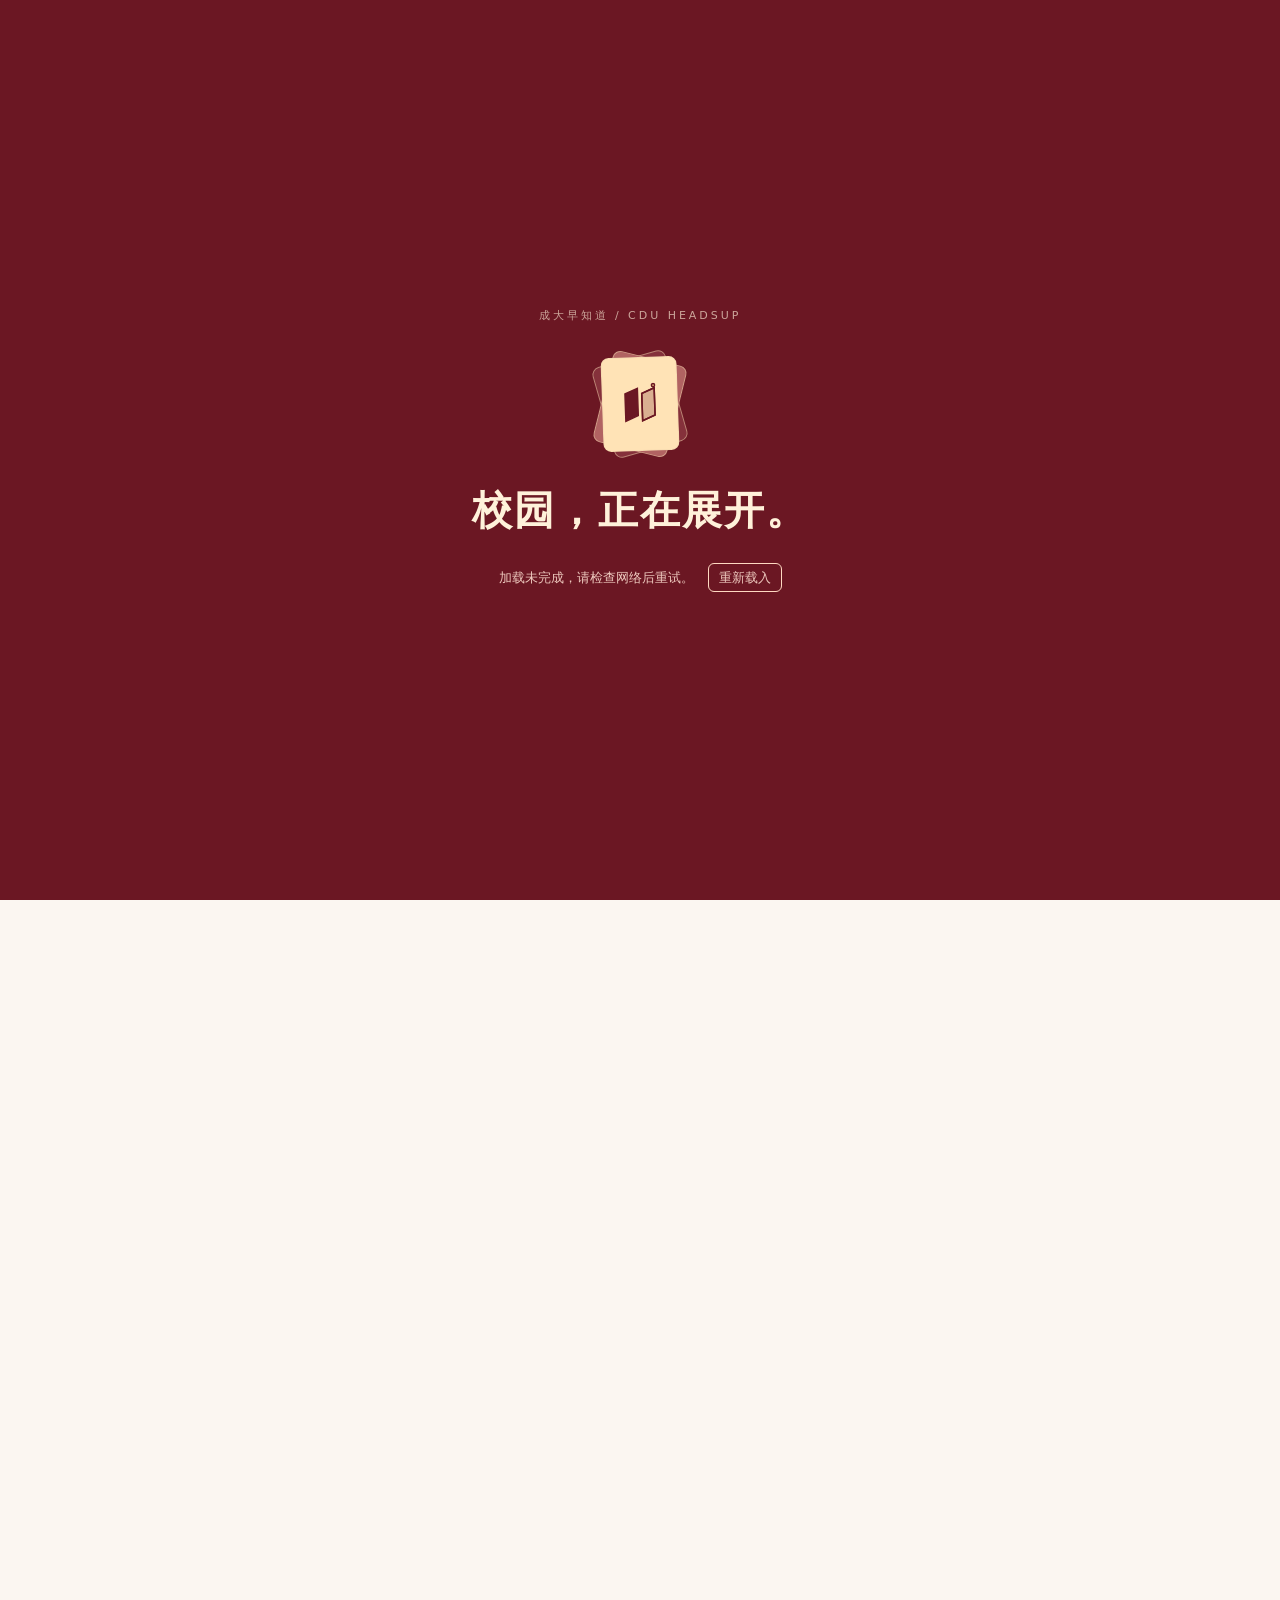
==== commit 05fe55c5: "Publish tracked date mappings, release gates and privacy scrub Apply the nine evidence-backed studen" ====
--- a/index.html
+++ b/index.html
@@ -1,6 +1,6 @@
 <!doctype html>
 <html lang="zh-CN"><head><meta charset="utf-8"><meta name="viewport" content="width=device-width,initial-scale=1"><meta name="theme-color" content="#6b1723"><meta name="description" content="成大早知道：查校园活动、看往届变化、找生活指南和常用电话。"><title>成大早知道 · 校园生活与活动指南</title><meta property="og:site_name" content="成大早知道"><meta property="og:title" content="成大早知道 · 校园生活与活动指南"><meta property="og:description" content="活动、日历、生活指南，把校园里的事提前了解。"><meta property="og:type" content="website"><link rel="icon" type="image/png" sizes="64x64" href="assets/favicon-white.png">
- <meta name="cdu-static-revision" content="rev-static-20261028-df2e5ffeb1"><style>
+ <meta name="cdu-static-revision" content="rev-static-20261030-402de3147c"><style>
 /* 启动与失败状态：数据未就绪时给出可见反馈，不把空白当成“没有内容” */
 #boot-status{position:fixed;inset:0;z-index:9999;display:flex;align-items:center;justify-content:center;flex-direction:column;gap:24px;background:#6b1723;color:#fff1da;font:14px/1.5 system-ui,sans-serif;overflow:hidden}
 #boot-status[hidden]{display:none}
@@ -26,7 +26,7 @@
 @keyframes boot-reveal{to{opacity:0}}
 @keyframes content-reveal{from{opacity:0;translate:0 12px}to{opacity:1;translate:0 0}}
 @media(prefers-reduced-motion:reduce){.boot-ticket,.boot-line:after,body.is-revealing>header,body.is-revealing>main,body.is-revealing>footer{animation:none}#boot-status.is-leaving{animation:none;opacity:0}}
-</style><link rel="stylesheet" href="assets/app.css?v=rev-static-20261028-df2e5ffeb1"></head><body class="is-booting"><div id="boot-status" role="status" aria-live="polite"><div class="boot-brand">成大早知道 / CDU HEADSUP</div><div class="boot-scene" aria-hidden="true"><div class="boot-ticket"></div><div class="boot-ticket"></div><div class="boot-ticket"><svg xmlns="http://www.w3.org/2000/svg" viewBox="0 0 40 40"><path d="M6 10 18 5v26L6 36Z" fill="#6b1723"/><path d="m22 10 12-5v26l-12 5Z" fill="#6b1723" fill-opacity=".25"/><path d="m22 10 12-5v26l-12 5Z" stroke="#6b1723" stroke-width="1.5" fill="none"/><circle cx="33" cy="2.5" r="1.5" fill="#dfae76"/></svg></div></div><p class="boot-title">校园，正在展开。</p><div class="boot-line" aria-hidden="true"></div><div class="boot-message">正在准备页面…</div></div><noscript><style>.is-booting{overflow:auto}.is-booting>header,.is-booting>main,.is-booting>footer,.is-booting>.skip{visibility:visible}#boot-status{display:none}</style><p>请启用 JavaScript 以查看校园活动和指南。</p></noscript>
+</style><link rel="stylesheet" href="assets/app.css?v=rev-static-20261030-402de3147c"></head><body class="is-booting"><div id="boot-status" role="status" aria-live="polite"><div class="boot-brand">成大早知道 / CDU HEADSUP</div><div class="boot-scene" aria-hidden="true"><div class="boot-ticket"></div><div class="boot-ticket"></div><div class="boot-ticket"><svg xmlns="http://www.w3.org/2000/svg" viewBox="0 0 40 40"><path d="M6 10 18 5v26L6 36Z" fill="#6b1723"/><path d="m22 10 12-5v26l-12 5Z" fill="#6b1723" fill-opacity=".25"/><path d="m22 10 12-5v26l-12 5Z" stroke="#6b1723" stroke-width="1.5" fill="none"/><circle cx="33" cy="2.5" r="1.5" fill="#dfae76"/></svg></div></div><p class="boot-title">校园，正在展开。</p><div class="boot-line" aria-hidden="true"></div><div class="boot-message">正在准备页面…</div></div><noscript><style>.is-booting{overflow:auto}.is-booting>header,.is-booting>main,.is-booting>footer,.is-booting>.skip{visibility:visible}#boot-status{display:none}</style><p>请启用 JavaScript 以查看校园活动和指南。</p></noscript>
 <a href="#results" class="skip">跳到活动结果</a>
 <header class="topbar"><div class="shell"><a class="brand" href="#home" aria-label="成大早知道 首页"><svg aria-hidden="true" viewBox="0 0 40 40"><path d="M6 10 18 5v26L6 36Z" fill="#fff0d6"/><path d="m22 10 12-5v26l-12 5Z" fill="#fff0d6" fill-opacity=".25"/><path d="m22 10 12-5v26l-12 5Z" stroke="#fff0d6" stroke-width="1.5" fill="none"/><circle cx="33" cy="2.5" r="1.5" fill="#dfae76"/></svg><span translate="no">成大早知道<small>CDU HEADSUP · 校园生活与活动</small></span></a><nav class="global-nav" aria-label="网站导航"><a href="#home" data-page="home">首页</a><a href="#discover" data-page="query">活动探索</a><a href="#calendar" data-page="calendar">活动日历</a><a href="#guides" data-page="guides">校园指南</a><a href="#about" data-page="about">关于</a></nav></div></header>
 <main class="shell"><section id="landing" aria-labelledby="home-title">
@@ -123,13 +123,13 @@
 </section>
 </section>
 
-</main><footer class="footer"><div class="shell"><span>特别提醒：本网站不对消息真实性和准确性负责，请仔细核查，这是大学生应有的能力和素养。</span><span class="footer-versions"><span id="checked-date">数据库版本：2026.10.28</span><span class="site-version">网站版本：v8.0.2</span></span></div></footer>
+</main><footer class="footer"><div class="shell"><span>特别提醒：本网站不对消息真实性和准确性负责，请仔细核查，这是大学生应有的能力和素养。</span><span class="footer-versions"><span id="checked-date">数据库版本：2026.10.30</span><span class="site-version">网站版本：v8.0.2</span></span></div></footer>
 
 
 
 
 
-<script src="assets/api.js?v=rev-static-20261028-df2e5ffeb1"></script>
+<script src="assets/api.js?v=rev-static-20261030-402de3147c"></script>
 <script>
 (function(){
   var status=document.getElementById('boot-status');
@@ -148,7 +148,7 @@
   say('正在载入校园活动数据…');
   var slow=setTimeout(function(){say('网络有点慢，仍在加载…')},10000);
   Promise.resolve().then(function(){if(!window.CduApi)throw new Error('页面脚本未能下载');return window.CduApi.boot()}).then(function(){
-    return window.CduApi.loadScripts(["assets/core.js?v=rev-static-20261028-df2e5ffeb1", "assets/calendar-core.js?v=rev-static-20261028-df2e5ffeb1", "assets/page.js?v=rev-static-20261028-df2e5ffeb1", "assets/catalog-ui.js?v=rev-static-20261028-df2e5ffeb1", "assets/calendar-ui.js?v=rev-static-20261028-df2e5ffeb1", "assets/life.js?v=rev-static-20261028-df2e5ffeb1", "assets/explore.js?v=rev-static-20261028-df2e5ffeb1"]);
+    return window.CduApi.loadScripts(["assets/core.js?v=rev-static-20261030-402de3147c", "assets/calendar-core.js?v=rev-static-20261030-402de3147c", "assets/page.js?v=rev-static-20261030-402de3147c", "assets/catalog-ui.js?v=rev-static-20261030-402de3147c", "assets/calendar-ui.js?v=rev-static-20261030-402de3147c", "assets/life.js?v=rev-static-20261030-402de3147c", "assets/explore.js?v=rev-static-20261030-402de3147c"]);
   }).then(function(){
     return window.CduInitialViewReady;
   }).then(function(){
